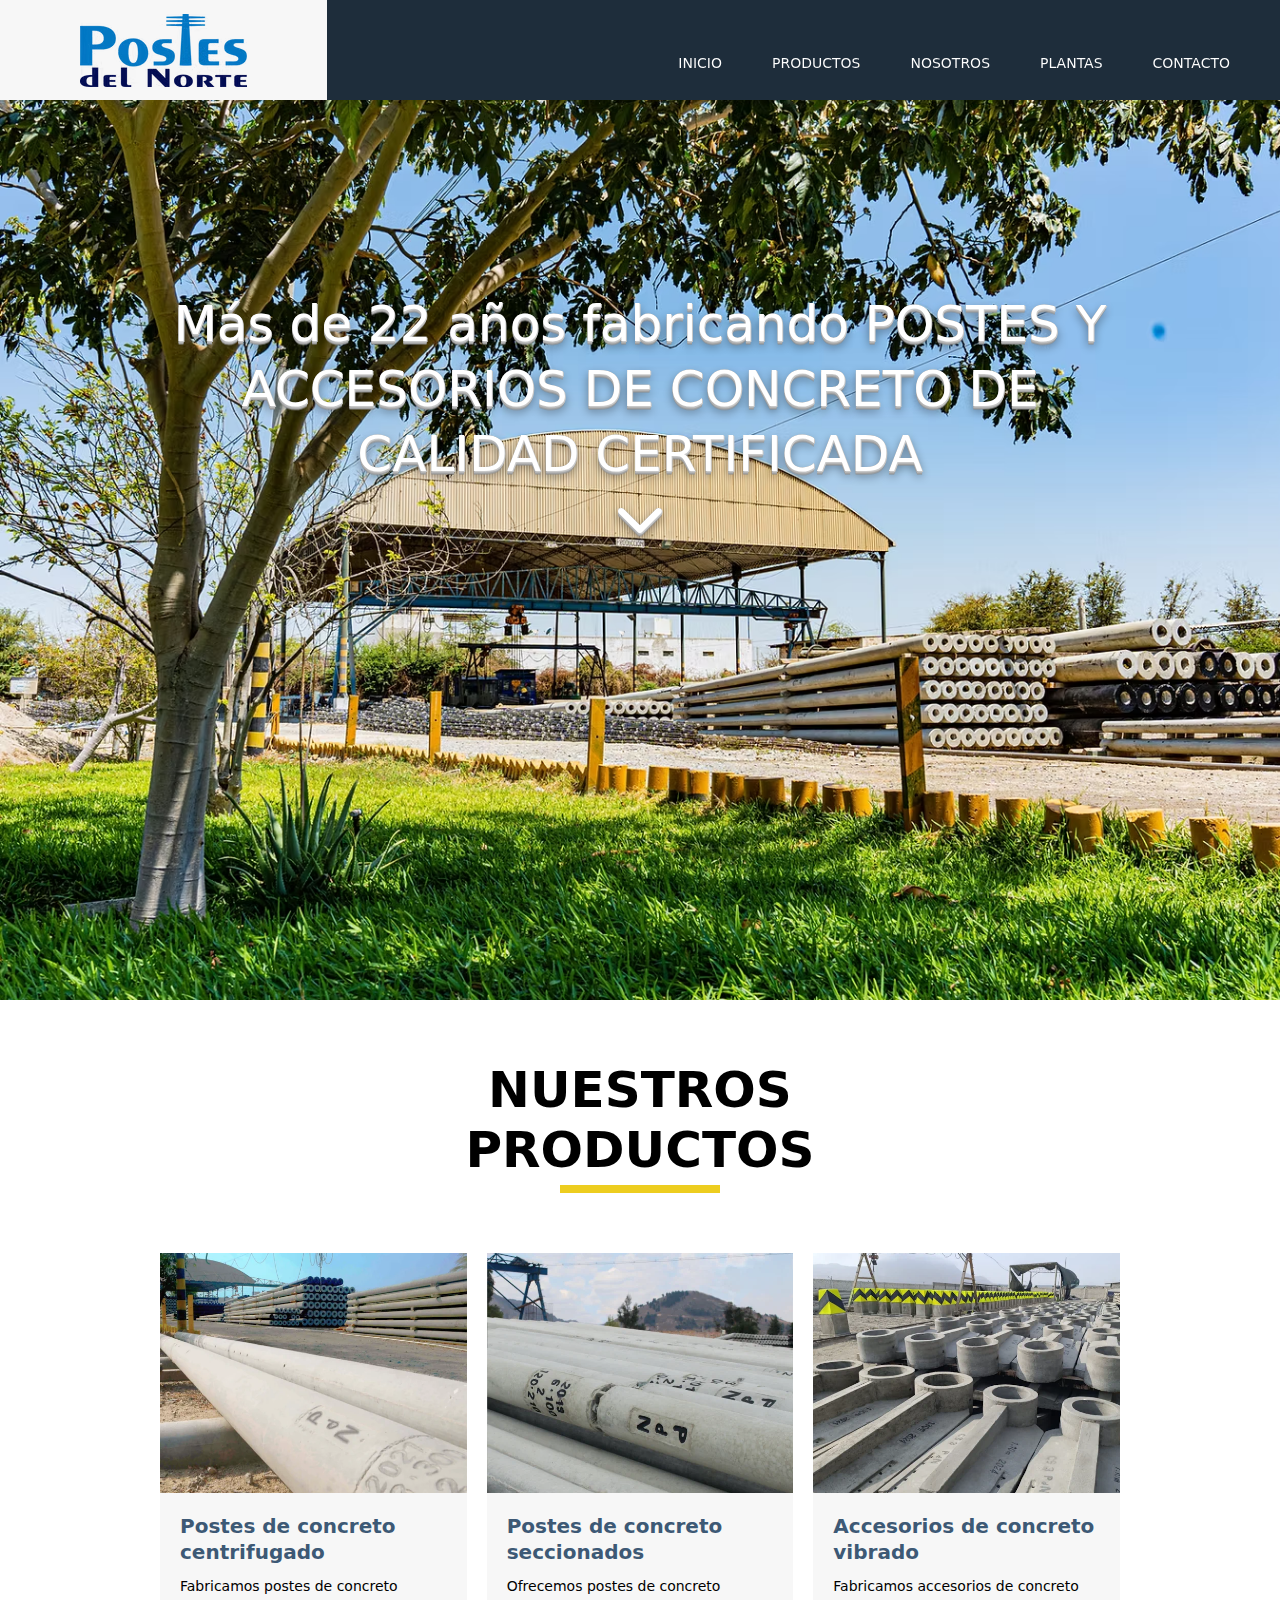
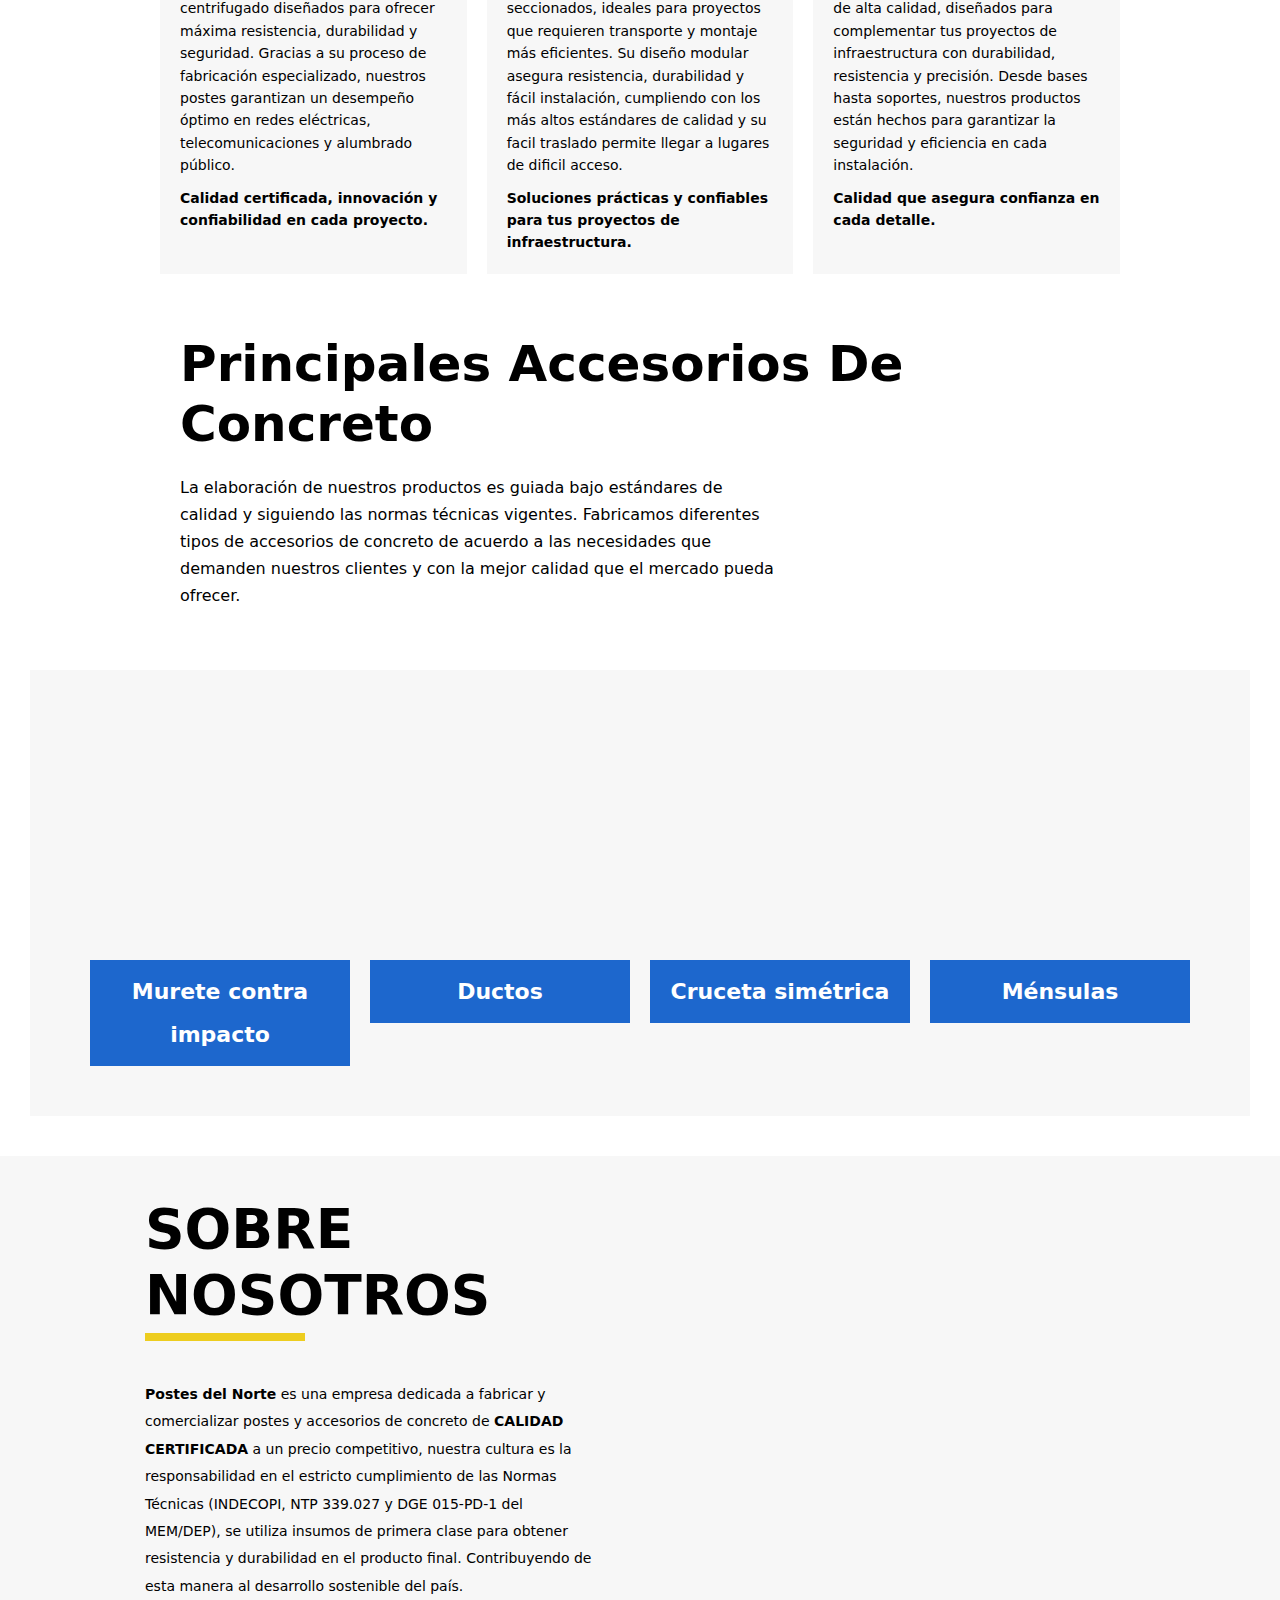
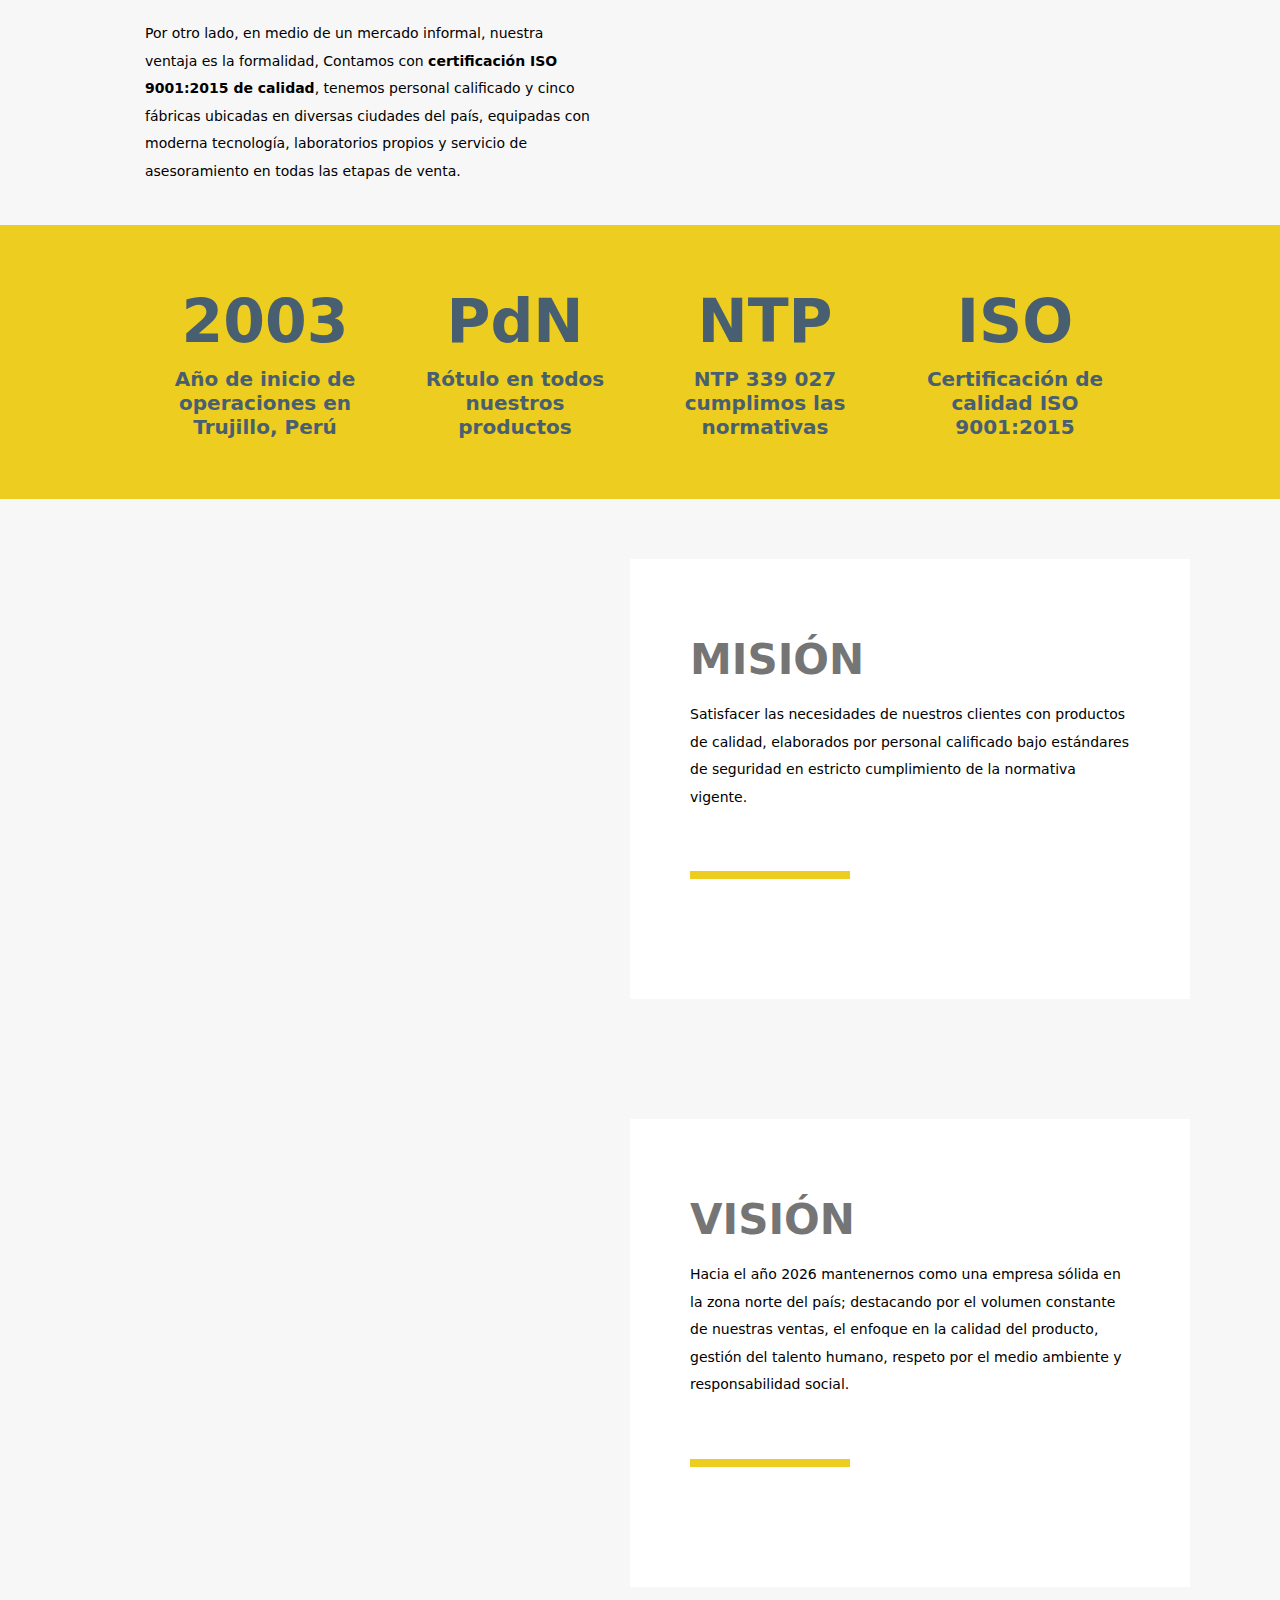
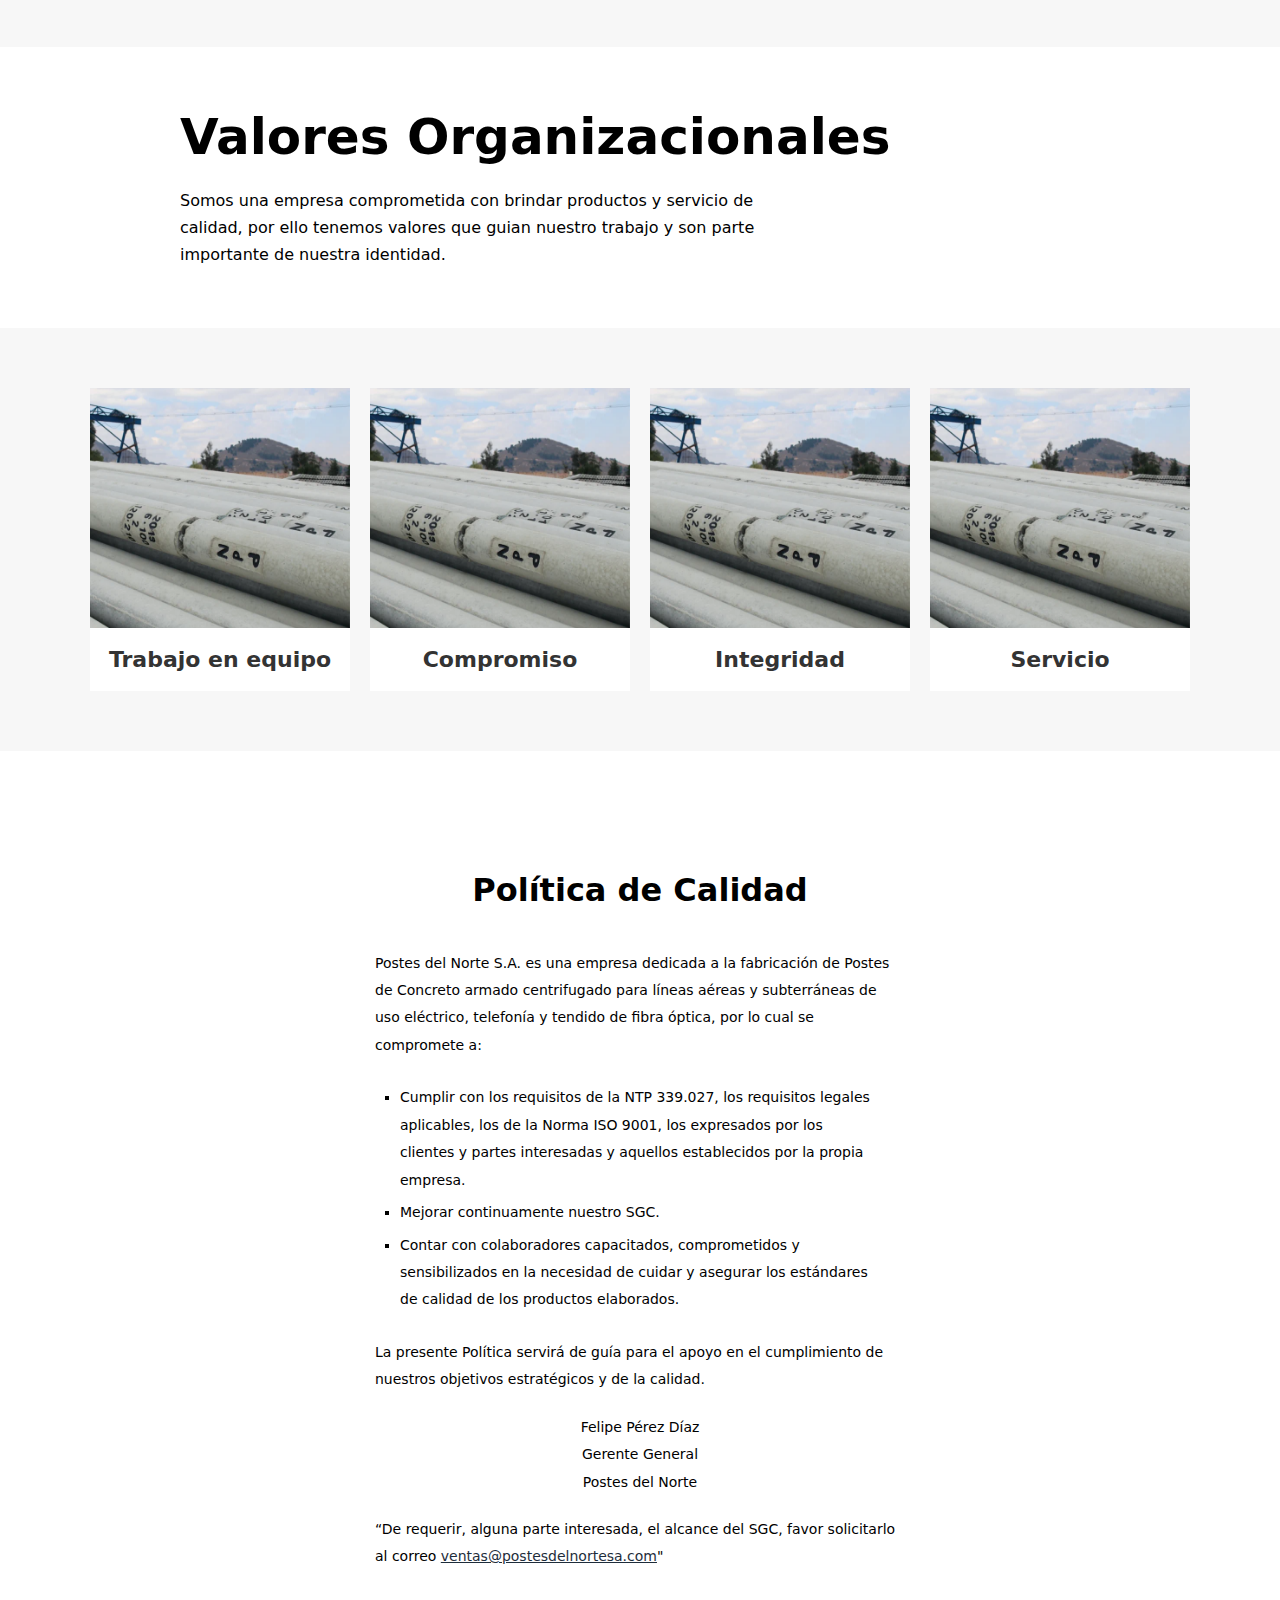
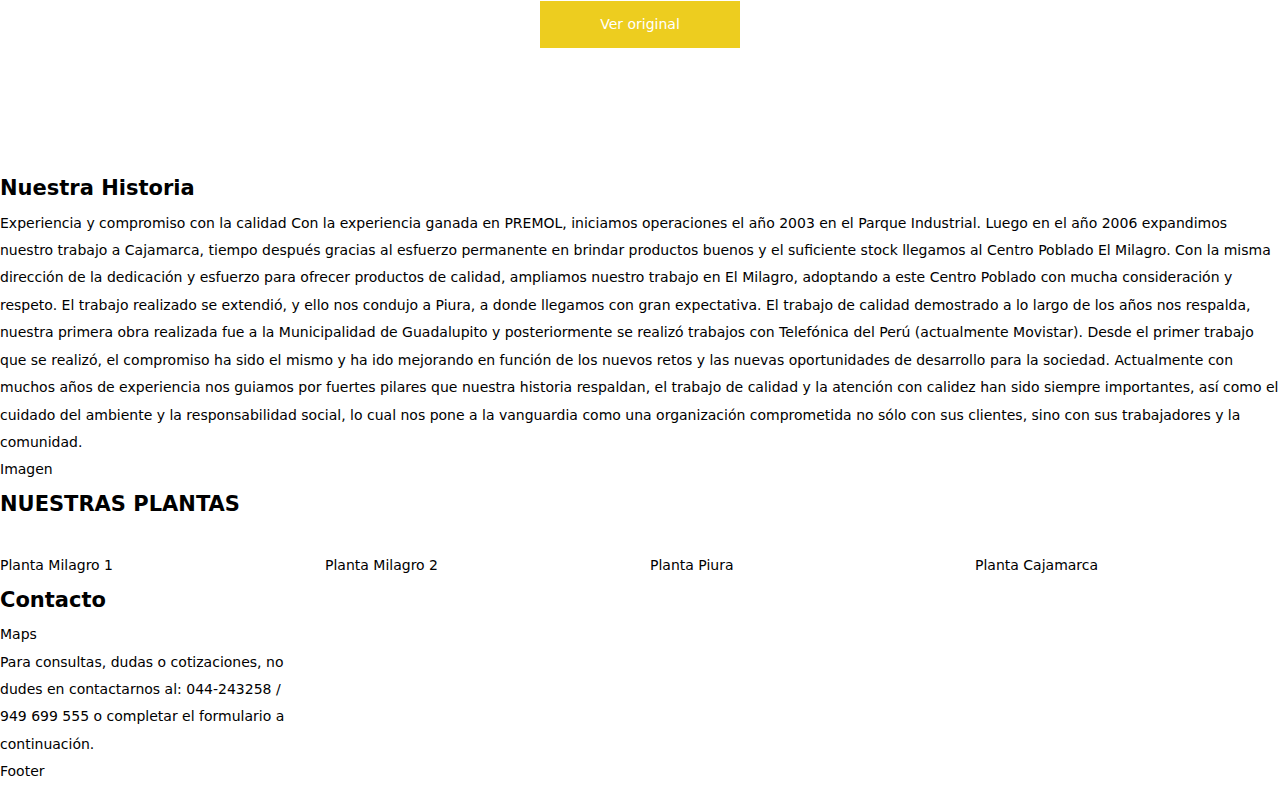
==== postes/index.html @ 0aaa08c6 "Add files via upload" ====
<!DOCTYPE html>
<html lang="en">
<head>
    <meta charset="UTF-8">
    <meta name="viewport" content="width=device-width, initial-scale=1.0">
    <title>Postes del Norte</title>
    <link rel="stylesheet" href="style.css">
    <link rel="stylesheet" href="https://cdnjs.cloudflare.com/ajax/libs/font-awesome/6.7.2/css/all.min.css" integrity="sha512-Evv84Mr4kqVGRNSgIGL/F/aIDqQb7xQ2vcrdIwxfjThSH8CSR7PBEakCr51Ck+w+/U6swU2Im1vVX0SVk9ABhg==" crossorigin="anonymous" referrerpolicy="no-referrer" />
    <script src="https://ajax.googleapis.com/ajax/libs/jquery/3.7.1/jquery.min.js"></script>
    <script src="js/script.js"></script>
    <script src="js/menu.js"></script>
</head>
<body>
<div class="web">
    <!-- Header -->
     <div id="top"></div>
    <div class="background sticky">
        <div class="menu__wrapper">
            <div class="menu__bar">
                <div class="logo">
                    <a href="/" title="Logo" class="logo">
                        <img src="assets/logo.png" alt="Logo" title="Logo">
                    </a>
                </div>
                <img class="menu-icon" src="assets/burger-menu.svg" title='Burger Menu' alt='Burger Menu'
                    onclick="toggleMenu(this)">
                <ul class="navigation">
                    <li>
                        <a href="#top" title="Inicio">
                            Inicio
                        </a>
                    </li>
                    <li>
                        <a href="#productos" title="Productos Postes del Norte">
                            Productos
                        </a>
                    </li>
                    <li>
                        <a href="#nosotros" title="Acerca de Postes del Norte">
                            Nosotros
                        </a>
                    </li>
                    <li>
                        <a href="#plantas" title="Plantas de Postes del Norte">
                            Plantas
                        </a>
                    </li>
                    <li>
                        <a href="#contacto" title="Contacto">
                            Contacto
                        </a>
                    </li>
                </ul>
            </div>
        </div>
    </div>
  
    <!-- Contenido -->
    <div class="content">

        <!-- Featured -->
        <div class="featured">
            <div class="title w700 texto-animado">
                <span>Más de 22 años fabricando POSTES Y ACCESORIOS DE CONCRETO DE CALIDAD CERTIFICADA</span>
                <a href="#productos"><i class="fa-solid fa-chevron-down"></i></a>
            </div>
            
        </div>

        <!-- Primera lista de Productos -->
        <div id="productos">
            <div class="w700">
                <div class="title-amarillo">
                    <h2>Nuestros<br>Productos</h2>
                    <span class="bar"></span>
                </div>
                <div class="grid-3">
                    <div class="box bg-gray">
                        <div class="head">
                            <div class="bg" style="background-image: url(assets/productos_1.webp)"></div>
                        </div>
                        <div class="content">
                            <div class="title">Postes de concreto centrifugado</div>
                            Fabricamos postes de concreto centrifugado diseñados para ofrecer máxima resistencia, durabilidad y seguridad. Gracias a su proceso de fabricación especializado, nuestros postes garantizan un desempeño óptimo en redes eléctricas, telecomunicaciones y alumbrado público.
                            <span class="bold">Calidad certificada, innovación y confiabilidad en cada proyecto.</span>
                        </div>
                    </div>
                    <div class="box bg-gray">
                        <div class="head">
                            <div class="bg" style="background-image: url(assets/productos_2.webp)"></div>
                        </div>
                        <div class="content">
                            <div class="title">Postes de concreto seccionados</div>
                            Ofrecemos postes de concreto seccionados, ideales para proyectos que requieren transporte y montaje más eficientes. Su diseño modular asegura resistencia, durabilidad y fácil instalación, cumpliendo con los más altos estándares de calidad y su facil traslado permite llegar a lugares de dificil acceso. 
                            <span class="bold">Soluciones prácticas y confiables para tus proyectos de infraestructura.</span>
                        </div>
                    </div>
                    <div class="box bg-gray">
                        <div class="head">
                            <div class="bg" style="background-image: url(assets/productos_3.webp)"></div>
                        </div>
                        <div class="content">
                            <div class="title">Accesorios de concreto vibrado</div>
                            Fabricamos accesorios de concreto de alta calidad, diseñados para complementar tus proyectos de infraestructura con durabilidad, resistencia y precisión. Desde bases hasta soportes, nuestros productos están hechos para garantizar la seguridad y eficiencia en cada instalación.
                            <span class="bold">Calidad que asegura confianza en cada detalle.</span>
                        </div>
                    </div>
                </div>
                <div class="sub">
                    <h3>Principales accesorios de concreto</h3>
                    <span class="text">
                        La elaboración de nuestros productos es guiada bajo estándares de calidad y siguiendo las normas técnicas vigentes. Fabricamos diferentes tipos de accesorios de concreto de acuerdo a las necesidades que demanden nuestros clientes y con la mejor calidad que el mercado pueda ofrecer.
                    </span>
                </div>
            </div>
            <div class="galeria-1 bg-gray">
                <div class="grid-4 w1000">
                    <div class="box-accesorios">
                        <div class="head"><div class="bg" style="background-image: url(assets/accesorios_1.avif)"></div></div>
                        <div class="title">Murete contra impacto</div>
                    </div>
                    <div class="box-accesorios">
                        <div class="head"><div class="bg" style="background-image: url(assets/accesorios_2.avif)"></div></div>
                        <div class="title">Ductos</div>
                    </div>    
                    <div class="box-accesorios">
                        <div class="head"><div class="bg" style="background-image: url(assets/accesorios_3.avif)"></div></div>
                        <div class="title">Cruceta simétrica</div>
                    </div>    
                    <div class="box-accesorios">
                        <div class="head"><div class="bg" style="background-image: url(assets/accesorios_1.avif)"></div></div>
                        <div class="title">Ménsulas</div>
                    </div>    
                </div>
            </div>
        </div>

        <!-- Sección Nosotros -->
        <div id="nosotros">
            
                <div class="box-nosotros">
                    <div class="text">
                        <div class="title-amarillo"><h2>Sobre Nosotros</h2>
                            <span class="bar"></span></div>
                        <div class="resume">
                            <p><strong>Postes del Norte</strong> es una empresa dedicada a fabricar y comercializar postes y accesorios de concreto de <strong>CALIDAD CERTIFICADA</strong> a un precio competitivo, nuestra cultura es la responsabilidad en el estricto cumplimiento de las Normas Técnicas  (INDECOPI, NTP 339.027 y DGE 015-PD-1 del MEM/DEP), se utiliza insumos de primera clase para obtener resistencia y durabilidad en el producto final. Contribuyendo de esta manera al desarrollo sostenible del país.</p>

                            <p>Por otro lado, en medio de un mercado informal, nuestra ventaja es la formalidad, Contamos con <strong>certificación ISO 9001:2015 de calidad</strong>, tenemos personal calificado y cinco fábricas ubicadas en diversas ciudades del país, equipadas con moderna tecnología, laboratorios propios y servicio de asesoramiento en todas las etapas de venta.</p>
                        </div>
                    </div>
                    <div class="head"><div class="bg" style="background-image: url(assets/nosotros.avif)"></div></div>
                </div>
            
        </div>

        <!-- Lista amarillo -->
        <div class="bg-amarillo">
            <div class="w700 grid-4-amarillo">
                <div class="item">
                    <span class="big">2003</span>
                    <span class="resume">Año de inicio de operaciones en Trujillo, Perú</span>
                </div>
                <div class="item">
                    <span class="big">PdN</span>
                    <span class="resume">Rótulo en todos nuestros productos </span>
                </div>
                <div class="item">
                    <span class="big">NTP</span>
                    <span class="resume">NTP 339 027 cumplimos las normativas</span>
                </div>
                <div class="item">
                    <span class="big">ISO</span>
                    <span class="resume">Certificación de calidad ISO 9001:2015</span>
                </div>
            </div>
        </div>

        <!-- Misión -->
         <div id="mision">
            <div class="bg-gray">
                <div class="w1000 mision-flex">

                    <div class="item">
                        <div class="head">
                            <div class="bg" style="background-image: url(assets/nosotros.avif)"></div>
                        </div>
                        <div class="texto">
                            <h2>Misión</h2>
                            <div class="resume">
                                Satisfacer las necesidades de nuestros clientes con productos de calidad, elaborados por personal calificado bajo estándares de seguridad en estricto cumplimiento de la normativa vigente.
                            </div>
                            <div class="title-amarillo"><div class="bar"></div></div>
                        </div>
                    </div>
            
                    <!-- Visión -->
                    <div class="item">
                        <div class="head">
                            <div class="bg" style="background-image: url(assets/nosotros.avif)"></div>
                        </div>
                        <div class="texto">
                            <h2>Visión</h2>
                            <div class="resume">
                                Hacia el año 2026 mantenernos como una empresa sólida en la zona norte del país; destacando por el volumen constante de nuestras ventas, el enfoque en la calidad del producto, gestión del talento humano, respeto por el medio ambiente y responsabilidad social.
                            </div>
                            <div class="title-amarillo"><div class="bar"></div></div>
                        </div>
                    </div>
                    
                </div>
            </div>
         </div>
        
        <!-- Valores -->
        <div class="widget w700">
            <div id="productos">
                <div class="sub">
                    <h3>Valores organizacionales</h3>
                    <span class="text">
                        Somos una empresa comprometida con brindar productos y servicio de calidad, por ello tenemos valores que guian nuestro trabajo y son parte importante de nuestra identidad.
                    </span>
                </div>
            </div>
        </div>
        <div class="bg-gray">
            <div class="w1000">
                <div class="galeria-2 grid-4">
                    <div class="item">
                        <div class="bg" style="background-image: url(assets/productos_2.webp)"></div>
                        <div class="title">Trabajo en equipo</div>
                    </div>
                    <div class="item">
                        <div class="bg" style="background-image: url(assets/productos_2.webp)"></div>
                        <div class="title">Compromiso</div>
                    </div>    
                    <div class="item">
                        <div class="bg" style="background-image: url(assets/productos_2.webp)"></div>
                        <div class="title">Integridad</div>
                    </div>    
                    <div class="item">
                        <div class="bg" style="background-image: url(assets/productos_2.webp)"></div>
                        <div class="title">Servicio</div>
                    </div>
                </div>
            </div>
        </div>

        <!-- Politica de Calidad -->
        <div id="calidad">
            <div class="politica">
                <div class="title">Política de Calidad</div>
                <div class="resume">
                    <span>Postes del Norte S.A. es una empresa dedicada a la fabricación de Postes de Concreto armado centrifugado para líneas aéreas y subterráneas de uso eléctrico, telefonía y tendido de fibra óptica, por lo cual se compromete a:</span>
                    <ul>
                        <li>
                            Cumplir con los requisitos de la NTP 339.027, los requisitos legales aplicables, los de la Norma ISO 9001, los expresados por los clientes y partes interesadas y aquellos establecidos por la propia empresa.
                        </li>
                        <li>
                            Mejorar continuamente nuestro SGC.
                        </li>
                        <li>
                            Contar con colaboradores capacitados, comprometidos y sensibilizados en la necesidad de cuidar y asegurar los estándares de calidad de los productos elaborados.
                        </li>
                    </ul>
                    <span>
                        La presente Política servirá de guía para el apoyo en el cumplimiento de nuestros objetivos estratégicos y de la calidad.
                    </span>
                    <span class="flex-vertical">       
                        <span>Felipe Pérez Díaz</span>
                        <span>Gerente General</span>
                        <span>Postes del Norte</span>
                    </span>
                    <span>
                        “De requerir, alguna parte interesada, el alcance del SGC, favor solicitarlo al correo <a href="mailto:ventas@postesdelnortesa.com">ventas@postesdelnortesa.com</a>"
                    </span>
                </div>
                <a class="boton-amarillo" href="https://08063a16-7d32-4d35-9129-e642fa2c4983.filesusr.com/ugd/d9cb73_404b157e027142cabde9a9099f9085e9.pdf?index=true">Ver original</a>
            </div>
        </div>

        <!-- Nuestra Historia -->
        <div class="widget">
            <div class="box-2">
                <div class="content">
                    <h2>Nuestra Historia</h2>
                    <span class="sub">
                        Experiencia y compromiso con la calidad
                    </span>
                    <span>
                        Con la experiencia ganada en PREMOL, iniciamos operaciones el año 2003 en el Parque Industrial. Luego en el año 2006 expandimos nuestro trabajo a Cajamarca, tiempo después gracias al esfuerzo permanente en brindar productos buenos y el suficiente stock llegamos al Centro Poblado El Milagro. Con la misma dirección de la dedicación y esfuerzo para ofrecer productos de calidad, ampliamos nuestro trabajo en El Milagro, adoptando a este Centro Poblado con mucha consideración y respeto. El trabajo realizado se extendió, y ello nos condujo a Piura, a donde llegamos con gran expectativa.
                    </span>
                    <span>
                        El trabajo de calidad demostrado a lo largo de los años nos respalda, nuestra primera obra realizada fue a la Municipalidad de Guadalupito y posteriormente se realizó trabajos con Telefónica del Perú (actualmente Movistar). Desde el primer trabajo que se realizó, el compromiso ha sido el mismo y ha ido mejorando en función de los nuevos retos y las nuevas oportunidades de desarrollo para la sociedad.
                    </span>
                    <span>
                        Actualmente con muchos años de experiencia  nos guiamos por fuertes pilares que nuestra historia respaldan, el trabajo de calidad y la atención con calidez han sido siempre importantes, así como el cuidado del ambiente y la responsabilidad social, lo cual nos pone a la vanguardia como una organización comprometida no sólo con sus clientes, sino con sus trabajadores y la comunidad.
                    </span>
                </div>
                <div class="preview">
                    Imagen
                </div>
            </div>
        </div>

        <!-- Nuestras Plantas -->
        <div class="widget">
        <h2 class="amarillo">NUESTRAS PLANTAS</h2>
        <div class="grid-4 galeria-lightbox">
            <div>
                <div class="preview">
                    <img src="" alt="">
                </div>
                <div class="title">
                    Planta Milagro 1
                </div>
            </div>
            <div>
                <div class="preview">
                    <img src="" alt="">
                </div>
                <div class="title">
                    Planta Milagro 2
                </div>
            </div>
            <div>
                <div class="preview">
                    <img src="" alt="">
                </div>
                <div class="title">
                    Planta Piura
                </div>
            </div>
            <div>
                <div class="preview">
                    <img src="" alt="">
                </div>
                <div class="title">
                    Planta Cajamarca
                </div>
            </div>
        </div>
        </div>

         <!-- Contacto -->
        <div id="contacto">
            <h2 class="amarillo">Contacto</h2>
            <div class="span">Maps</div>
            <div class="grid-4">
                <div class="preguntas">
                    <span>
                        Para consultas, dudas o cotizaciones, no dudes en contactarnos al: 044-243258 / 949 699 555 o completar el formulario a continuación.
                    </span>
                </div>

                <div class="oficinas-container"></div>

                <div class="libros">

                </div>
            </div>
        </div>
    </div>
    
    <div class="footer">
        Footer
    </div>
</div>
</body>
</html>
---- postes/style.css ----
/*
Name: Postes del Norte
Author URI: http://cristianharo.com/
*/
@import url("https://cdnjs.cloudflare.com/ajax/libs/font-awesome/6.7.2/css/all.min.css");
* {
  margin: 0;
  padding: 0;
  box-sizing: border-box;
}
html {
    scroll-behavior: smooth;
    scroll-padding-top: 100px;
}

:root {
    --blue-dark: #1E2D3B;
    --blue-palid: rgb(61,89,117);
    --common-font: system-ui, -apple-system, BlinkMacSystemFont, 'Segoe UI', Roboto, Oxygen, Ubuntu, Cantarell, 'Open Sans', 'Helvetica Neue', sans-serif;
    --primary: #F4BD50;
    --background: #191919;
    --gray: #F7F7F7;
    --navbar-height: 100px;
}
body {
    height: 100%;
    margin: 0;
    padding: 0;
    min-width: 340px;
    -webkit-font-smoothing: antialiased;
    -moz-osx-font-smoothing: grayscale;
    text-rendering: optimizeLegibility;
    font-size: 14px;
    line-height: 1.96;
    color: var(--dark);
    height: auto;
    background-color: white;
    scroll-behavior: smooth;
    font-family: var(--common-font);
  }
ul {list-style: none;}
p {margin: 0;}
a {text-decoration: none; color: var(--blue);}
a:visited {color: var(--blue);}
img {width: 100%;height: auto;}
.sticky {
    position: sticky;
    left: 0;
    top: 0;
}
.bold {font-weight: bold;}
.blue.dark-gr {
    background-color: var(--blue-dark);
}
.bg-gray {background-color: var(--gray);}
.bg-amarillo {background-color: #EDCD1F;}
.w700 {
    max-width: 960px;
    margin: 0 auto;
}
.w1000 {
    max-width: 1100px;
    margin: 0 auto;
}
/*HEADER*/
.background {
    display: block;
    opacity: 1;
    z-index: 1;
    background-size: cover;
    background-repeat: no-repeat;
}
.menu__wrapper {
    display: flex;
    position: relative;
    flex-direction: row;
    z-index: 2;
}
.menu__wrapper .logo {
    display: flex;
    height: 100px;
    margin: 0;
    width: auto;
    background-image: url(img/logo.png);
    background-size: contain;
    background-repeat: no-repeat;
    padding: 0 40px;
    background-color: var(--gray);
    align-items: center;
}
.menu__bar {
    position: relative;
    width: 100%;
    display: flex;
    justify-content: space-between;
    align-items: center;
    flex-direction: row;
    padding: 0;
    gap: 2rem;
    background: var(--blue-dark);
    height: auto;
    opacity: 1;
}
.menu-icon {
    cursor: pointer;
    display: flex;
    height: 2rem;
    width: 2rem;
}
.navigation {
    display: flex;
    flex-direction: row;
    list-style-type: none;
    align-items: center;
    gap: 50px;
    padding: 30px 50px 0;
    background-color: var(--blue-dark);
}
.logo svg {
    width: 2rem;
    height: 2rem;
}
.navigation>li {
    display: flex;
    position: relative;
    cursor: pointer;
    font-size: 14px;
    text-transform: uppercase;
}
.navigation>li>a {
    color: white;
    border-bottom: 2px solid transparent;
    transition: all 0.3s ease;
    text-decoration: none;
    font-weight: 500;
    background-image: linear-gradient(to right,
            var(--primary),
            var(--primary) 50%,
            white 50%);
    background-size: 200% 100%;
    background-position: -100%;
    display: inline-block;
    padding: 0.2rem 0;
    position: relative;
    -webkit-background-clip: text;
    -webkit-text-fill-color: transparent;
    transition: all 0.2s ease-in-out;
}
.navigation>li>a:before {
    content: '';
    background: var(--primary);
    display: block;
    position: absolute;
    bottom: -0.125rem;
    left: 0;
    width: 0;
    height: 0.125rem;
    transition: all 0.2s ease-in-out;
}
.navigation>li>a:hover {
    background-position: 0;
}
.navigation>li>a:hover::before {
    width: 100%;
}
/* GRID-3 Box */
.grid-3 {
    display: grid;
    grid-template-columns: repeat(3, 1fr);
    gap: 20px;
    padding: 0 0;
}
.grid-3 .box {
    display: flex;
    flex-direction: column;
    position: relative;
    height: 100%;
    flex-grow: 1;
}
.grid-3 .box .bg {
    width: 100%;
    height: 100%;
    min-height: 240px;
    background-size: cover;
    background-position: center;
}
.grid-3 .box .content {
    padding: 20px;
    display: flex;
    flex-direction: column;
    line-height: 1.6;
    gap: 10px;
}
.grid-3 .box .content .title {
    font-size: 20px;
    line-height: 1.3;
    font-weight: bold;
    color: var(--blue-palid);
}
/* GRID-4 Box */
.grid-4 {
    display: grid;
    grid-template-columns: repeat(4, 1fr);
    gap: 20px;
    padding: 0 0;
}
/* GRID-4 Box */
.grid-4-amarillo {
    display: grid;
    padding: 60px 0;
    grid-template-columns: repeat(4, 1fr);
    gap: 40px;
}
.grid-4-amarillo .item {
    text-align: center;
    display: flex;
    flex-direction: column;
    gap: 10px;
    color: #475F70;
    line-height: 1.2;
    font-weight: bold;
    font-size: 20px;
}
.grid-4-amarillo .item .big {
    line-height: 1.2;
    font-weight: bold;
    font-size: 60px;
}
/* Accesorios */
.box-accesorios {
    display: flex;
    flex-direction: column;
    position: relative;
    height: 100%;
    flex-grow: 1;
    padding: 20px 0;
}
.box-accesorios .bg {
    width: 100%;
    height: 100%;
    min-height: 240px;
    background-size: cover;
    background-position: center;
}
.box-accesorios .title {
    background-color: #1D67CD;
    color: white;
    padding: 10px;
    font-size: 22px;
    font-weight: bold;
    justify-content: center;
    align-items: center;
    text-align: center;
}
/* Sobre nosotros */
#nosotros {
    background-color: var(--gray);
    margin: 40px 0 0;
}
#nosotros .title-amarillo h2 {
    font-size: 55px;
    line-height: 1.2;
    text-align: left;
}
#nosotros .title-amarillo {
    font-size: 54px;
    line-height: 1.2;
    align-items: flex-start;
    text-align: left;
    padding: 0 0 40px;
}
#nosotros .title-amarillo .bar {
    display: block;
    width: 160px;
    height: 8px;
    background-color: #EDCD1F;
}
.box-nosotros {
    display: flex;
    flex-direction: row;
    position: relative;
    gap: 40px;
    height: 100%;
    justify-content: center;
}
.box-nosotros .text {
    width: 450px;
    padding: 40px 0;
}
.box-nosotros .head {
    min-width: 500px;
}
.box-nosotros .head .bg {
    width: 100%;
    height: 100%;
    min-height: 500px;
    background-attachment: fixed;
    background-position: right;
    background-size: 50% 100%;
    background-repeat: no-repeat;  
}
.box-nosotros .resume {
    display: flex;
    flex-direction: column;
    gap: 20px;
   
}
/* Featured */
.featured {
    width: 100%;
    height: auto;
    background-image: url(assets/image_1.avif);
    background-repeat: no-repeat;
    background-size: cover;
    min-height: 100vh;
    background-position: center;
}
.featured .title {
    display: flex;
    flex-direction: column;
    justify-content: center;
    align-items: center;
    color: white;
    text-align: center;
    height: 100vh;
    padding-bottom: 20%;    
    font-weight: 500;
    font-size: 50px;
    line-height: 1.3;
    text-shadow: #c8c8c8 1px 1px 0px, #b4b4b4 0px 2px 0px, #a0a0a0 0px 3px 0px, rgba(140, 140, 140, 0.498039) 0px 4px 0px, #787878 0px 0px 0px, rgba(0, 0, 0, 0.498039) 0px 5px 10px;
}
/* Productos */
#productos .sub {
    padding: 60px 20px;
    display: flex;
    gap: 20px;
    flex-direction: column;
}
#productos h3 {
    font-size: 50px;
    line-height: 1.2;
    text-transform: capitalize;
}
#productos .text {
    max-width: 600px;
    font-size: 16px;
    line-height: 1.7;
}
.galeria-1 {
    margin: 0 30px;
    padding: 30px;
}
/*Titulos*/
.title-amarillo {    
    text-transform: uppercase;
    display: flex;
    flex-direction: column;
    gap: 5px;
    justify-content: center;
    padding: 60px 0;
    align-items: center;
}
.title-amarillo h2 {
    font-size: 50px;
    line-height: 1.2;
    text-align: center;
}
.title-amarillo .bar {
    display: block;
    width: 160px;
    height: 8px;
    background-color: #EDCD1F;
}
.flex-2 {
    display: flex;
    flex-direction: column;
    gap: 40px;
    padding: 40px 0;
}
/* Mision */
#mision {
    padding: 0;
}
.mision-flex {
    display: flex;
    flex-direction: column;
    gap: 80px;
    padding: 40px 0;
}
.mision-flex .item {
    display: flex;
    flex-direction: row;
}
.mision-flex .item .bg {
    width: 100%;
    height: 100%;
    min-width: 600px;
    background-size: cover;
    background-position: center;
}
.mision-flex .item .texto {
    background-color: white;
    padding: 60px;
    margin: 20px 0 20px -60px;
}
.mision-flex h2 {
    color: #757575;
    font-size: 42px;
    text-transform: uppercase;
}
.mision-flex .title-amarillo {
    align-items: flex-start;
    text-align: left;    
}
/* Accesorios */
.galeria-2 {
    padding: 20px 0;
}
.galeria-2 .item {
    display: flex;
    flex-direction: column;
    position: relative;
    height: 100%;
    flex-grow: 1;
    padding: 40px 0;
}
.galeria-2 .item .bg {
    width: 100%;
    height: 100%;
    min-height: 240px;
    background-size: cover;
    background-position: center;
}
.galeria-2 .item .title {
    background-color: white;
    color: #333;
    padding: 10px;
    font-size: 22px;
    font-weight: bold;
    justify-content: center;
    align-items: center;
    text-align: center;
}
/* Calidad */
#calidad {
    background-image: url(assets/nosotros.avif);
    background-repeat: no-repeat;
    background-position: center;
    background-size: cover;
    padding: 60px 0;
}
#calidad .politica {
    max-width: 650px;
    margin: 0 auto;
    padding: 60px;
    background-color: white;
}
#calidad .politica .title {
    font-size: 32px;
    line-height: 1.2;
    text-align: center;
    font-weight: bold;
    padding: 0 0 40px;
}
#calidad .politica .resume {
    display: flex;
    flex-direction: column;
    gap: 20px;
}
#calidad .politica .resume a {
    color: var(--blue-dark);
    text-decoration: underline;
}
#calidad .politica .resume ul { 
    padding: 0 20px;
}
#calidad .politica .resume ul li {
    margin: 5px;
    list-style-type: square;
}
#calidad .politica .resume .flex-vertical {
    display: flex;
    flex-direction: column;
    text-align: center;
    justify-content: center;
}
/* Botones */
.boton-amarillo {
    display: flex;
    padding: 10px;
    background-color: #EDCD1F;
    color: white!important;
    text-align: center;
    justify-content: center;
    width: fit-content;
    margin: 30px auto 0;
    min-width: 200px;
}
@media (min-width: 1000px) {
    .menu-icon {
        display: none;
    }
}
@media (max-width: 1000px) {
    .navigation {
        display: none;
    }
    .menu-icon {
        display: block;
    }
    .navigation--mobile {
        top: var(--navbar-height);
        position: absolute;
        right: 0;
        display: flex;
        padding: 5rem 3.5rem;
        min-height: 100%;
        background-color: var(--background);
        gap: 0.5rem;
        flex-direction: column;
        align-items: flex-start;
        opacity: 0.95;
        animation: fadein 0.3s forwards;
    }
    @keyframes fadein {
        0% {
            opacity: 0;
            width: 0;
            height: 0;
        }
        100% {
            opacity: 1;
            width: 100%;
            height: calc(100vh - var(--navbar-height));
        }
    }
    .navigation--mobile--fadeout {
        animation: fadeout 300ms forwards;
    }
    @keyframes fadeout {
        0% {
            opacity: 1;
            width: 100%;
            height: calc(100vh - var(--navbar-height));
        }
        100% {
            opacity: 0;
            width: 0;
            height: 0;
        }
    }
}
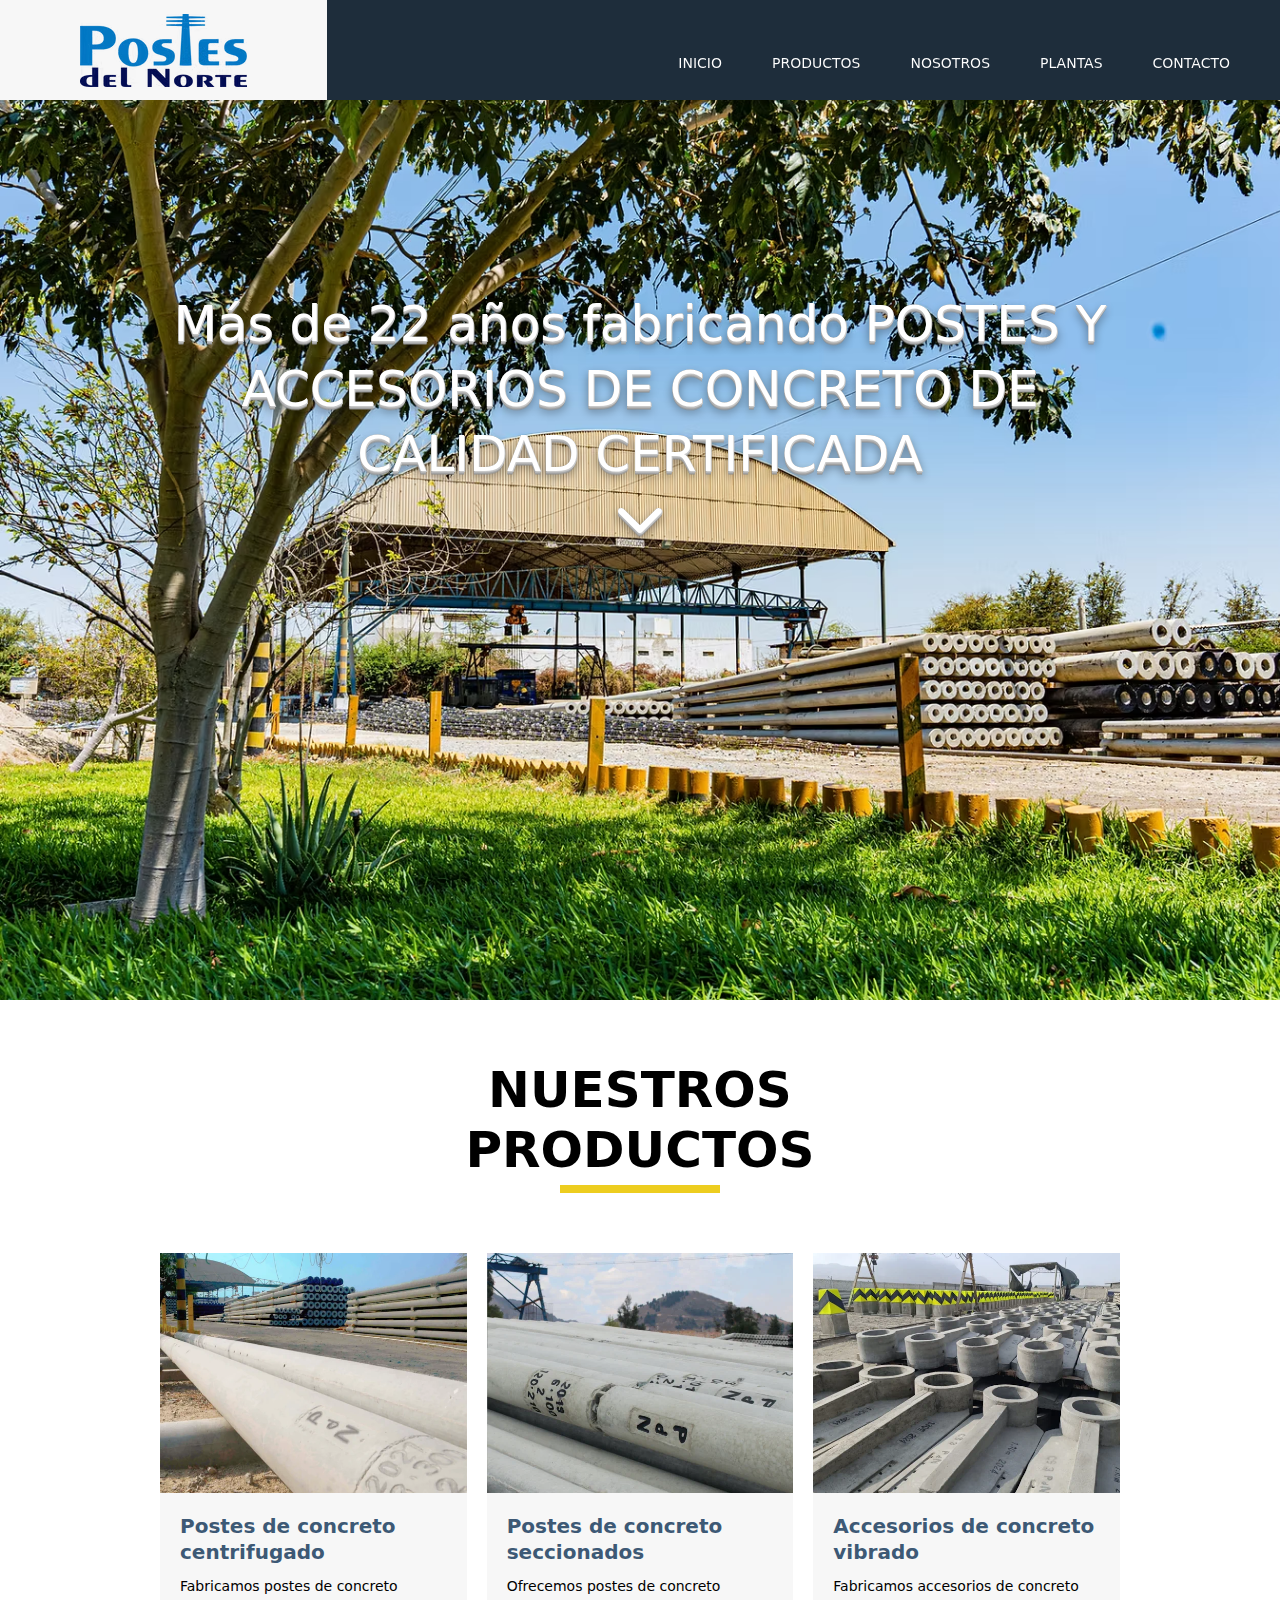
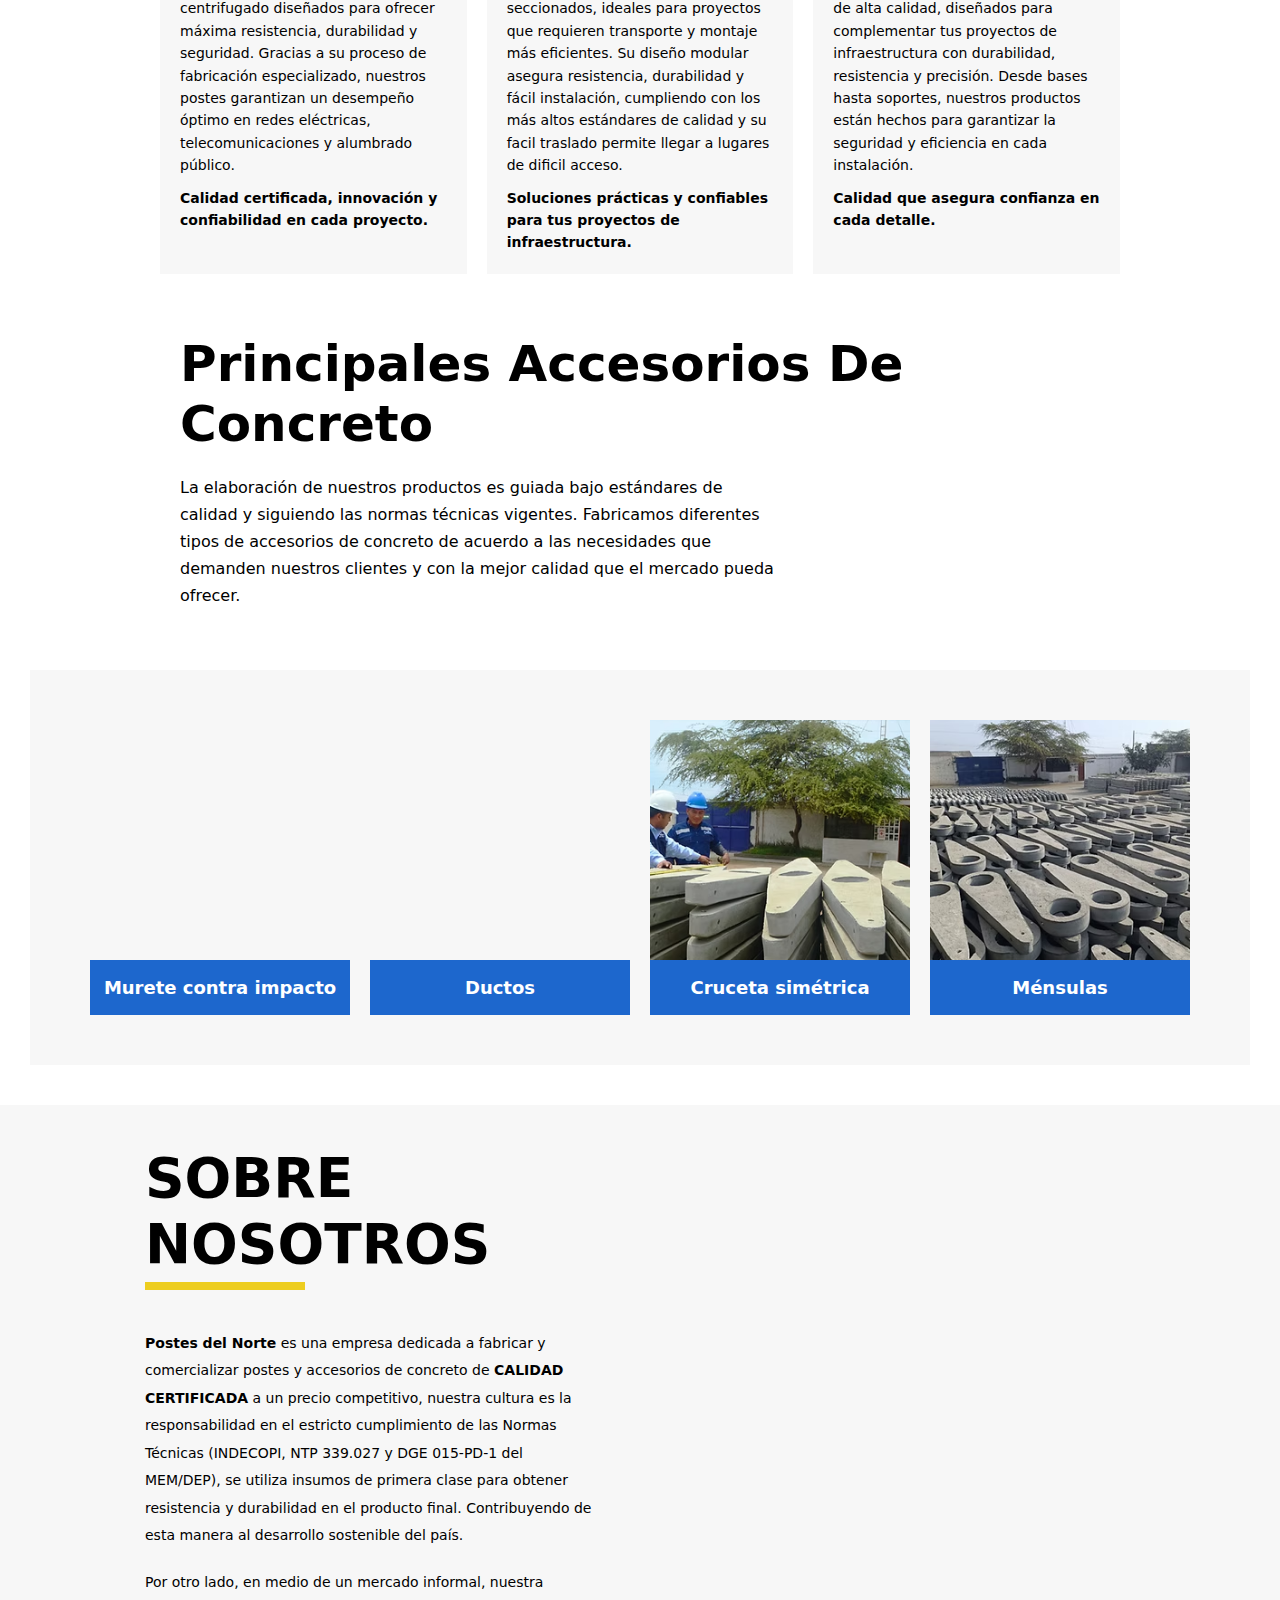
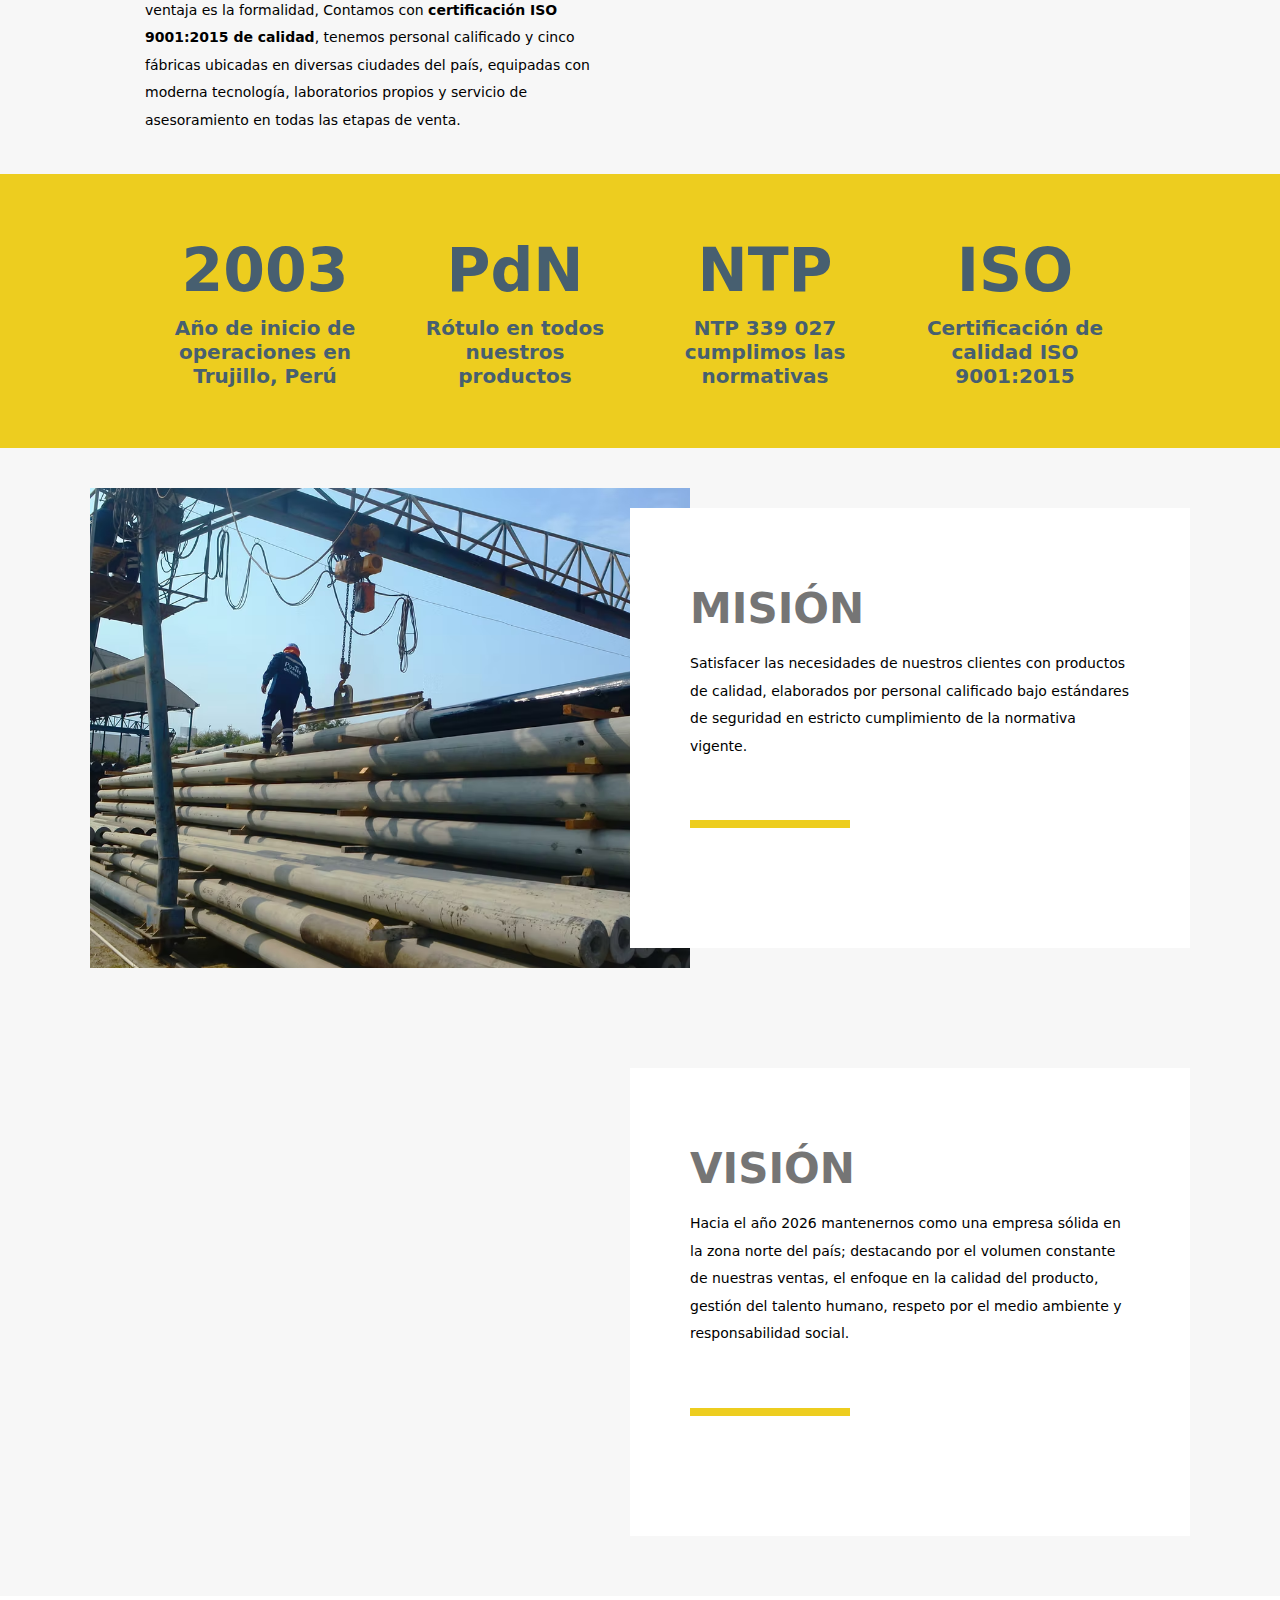
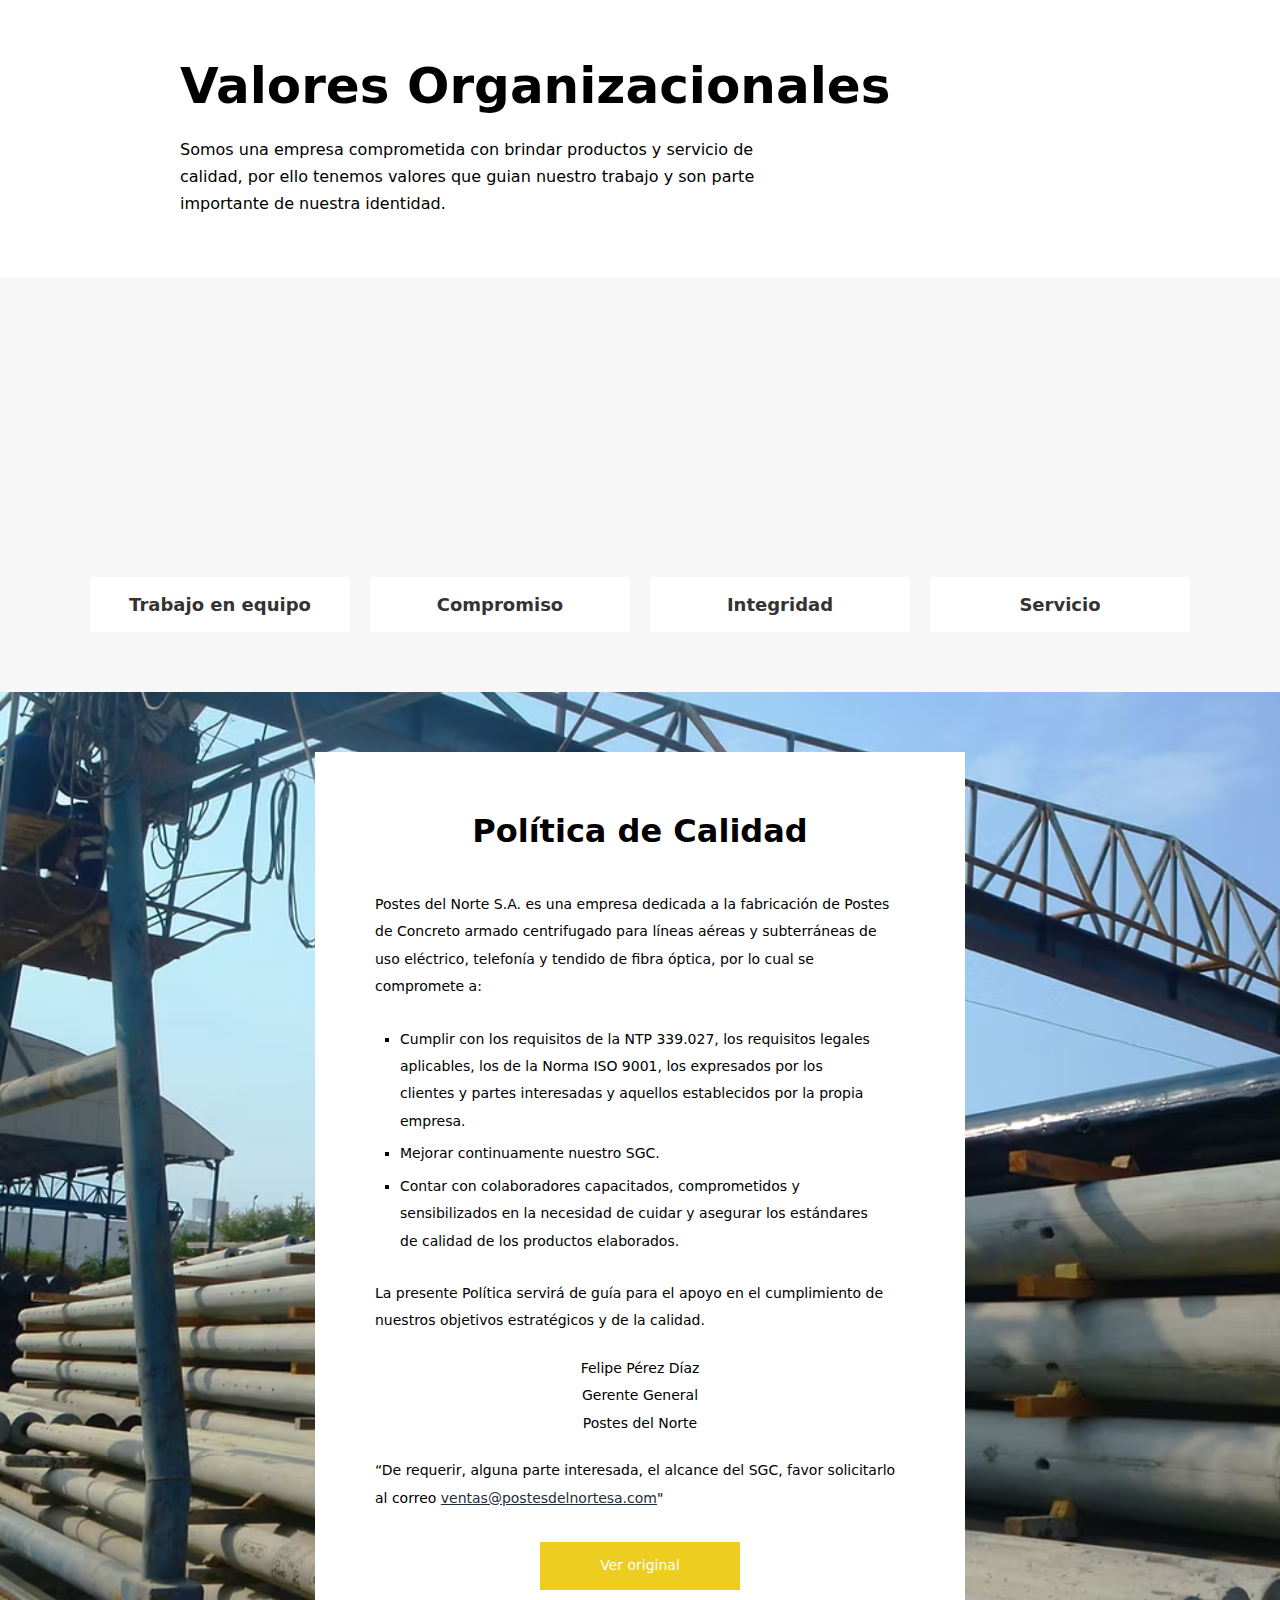
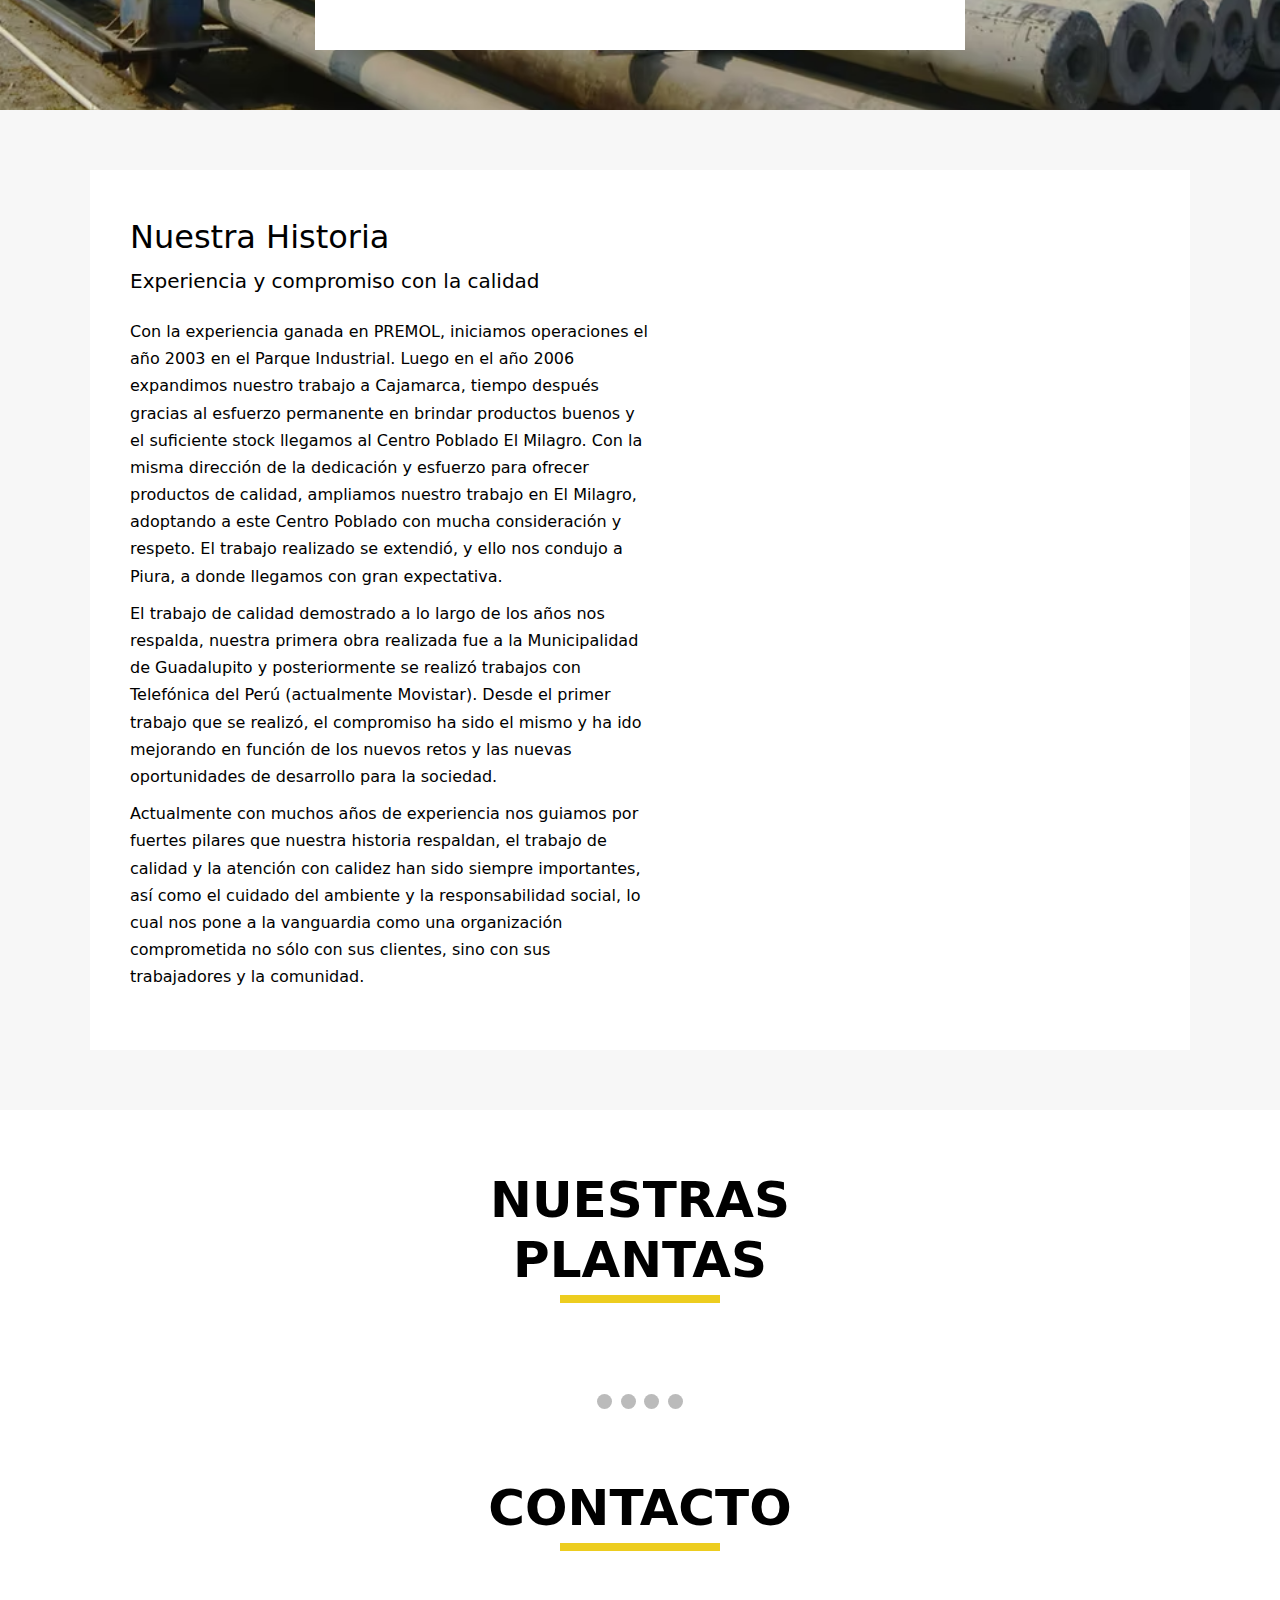
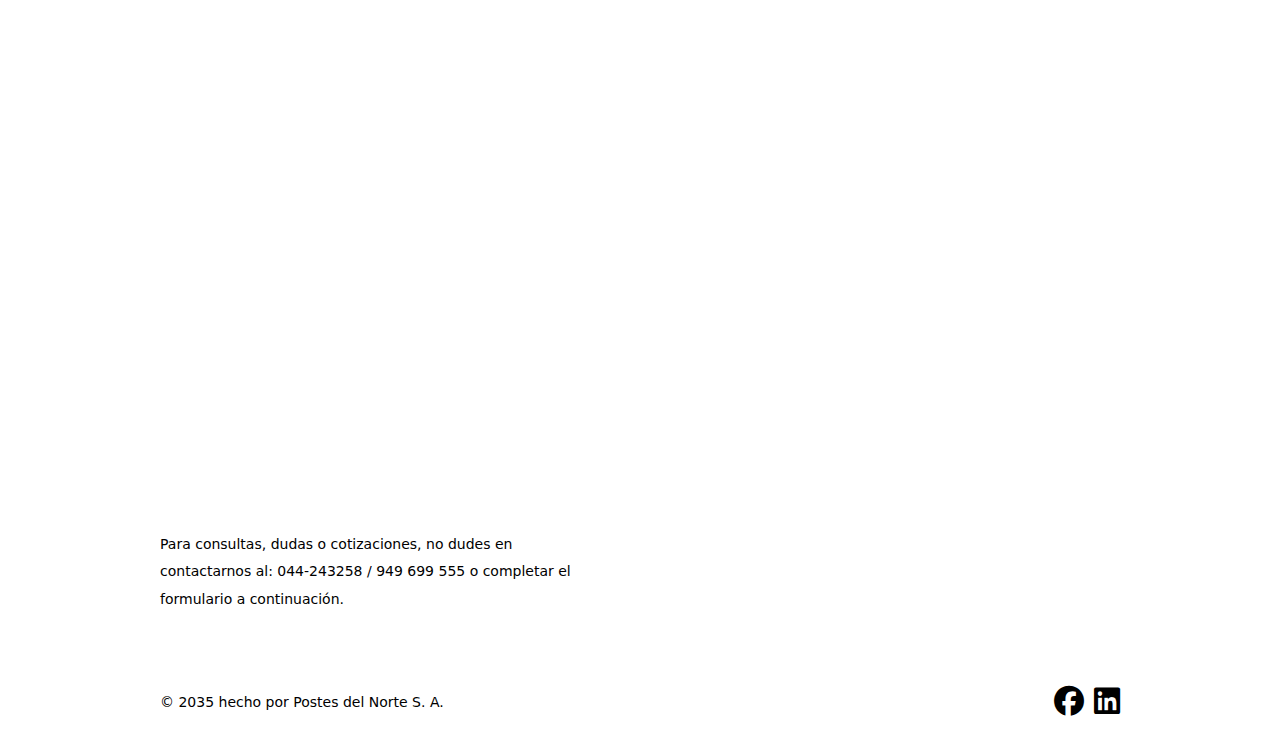
==== commit d910d99c: "Add files via upload" ====
--- a/postes/index.html
+++ b/postes/index.html
@@ -9,6 +9,7 @@
     <script src="https://ajax.googleapis.com/ajax/libs/jquery/3.7.1/jquery.min.js"></script>
     <script src="js/script.js"></script>
     <script src="js/menu.js"></script>
+    <script src="js/galeria.js"></script>
 </head>
 <body>
 <div class="web">
@@ -120,15 +121,15 @@
                         <div class="title">Murete contra impacto</div>
                     </div>
                     <div class="box-accesorios">
+                        <div class="head"><div class="bg" style="background-image: url(assets/accesorios_4.webp)"></div></div>
+                        <div class="title">Ductos</div>
+                    </div>    
+                    <div class="box-accesorios">
                         <div class="head"><div class="bg" style="background-image: url(assets/accesorios_2.avif)"></div></div>
-                        <div class="title">Ductos</div>
+                        <div class="title">Cruceta simétrica</div>
                     </div>    
                     <div class="box-accesorios">
                         <div class="head"><div class="bg" style="background-image: url(assets/accesorios_3.avif)"></div></div>
-                        <div class="title">Cruceta simétrica</div>
-                    </div>    
-                    <div class="box-accesorios">
-                        <div class="head"><div class="bg" style="background-image: url(assets/accesorios_1.avif)"></div></div>
                         <div class="title">Ménsulas</div>
                     </div>    
                 </div>
@@ -196,7 +197,7 @@
                     <!-- Visión -->
                     <div class="item">
                         <div class="head">
-                            <div class="bg" style="background-image: url(assets/nosotros.avif)"></div>
+                            <div class="bg" style="background-image: url(assets/vision.webp)"></div>
                         </div>
                         <div class="texto">
                             <h2>Visión</h2>
@@ -226,19 +227,19 @@
             <div class="w1000">
                 <div class="galeria-2 grid-4">
                     <div class="item">
-                        <div class="bg" style="background-image: url(assets/productos_2.webp)"></div>
+                        <div class="bg" style="background-image: url(assets/valores_1.webp)"></div>
                         <div class="title">Trabajo en equipo</div>
                     </div>
                     <div class="item">
-                        <div class="bg" style="background-image: url(assets/productos_2.webp)"></div>
+                        <div class="bg" style="background-image: url(assets/valores_2.webp)"></div>
                         <div class="title">Compromiso</div>
                     </div>    
                     <div class="item">
-                        <div class="bg" style="background-image: url(assets/productos_2.webp)"></div>
+                        <div class="bg" style="background-image: url(assets/valores_3.webp)"></div>
                         <div class="title">Integridad</div>
                     </div>    
                     <div class="item">
-                        <div class="bg" style="background-image: url(assets/productos_2.webp)"></div>
+                        <div class="bg" style="background-image: url(assets/valores_4.webp)"></div>
                         <div class="title">Servicio</div>
                     </div>
                 </div>
@@ -279,90 +280,119 @@
         </div>
 
         <!-- Nuestra Historia -->
-        <div class="widget">
-            <div class="box-2">
-                <div class="content">
-                    <h2>Nuestra Historia</h2>
-                    <span class="sub">
-                        Experiencia y compromiso con la calidad
-                    </span>
-                    <span>
-                        Con la experiencia ganada en PREMOL, iniciamos operaciones el año 2003 en el Parque Industrial. Luego en el año 2006 expandimos nuestro trabajo a Cajamarca, tiempo después gracias al esfuerzo permanente en brindar productos buenos y el suficiente stock llegamos al Centro Poblado El Milagro. Con la misma dirección de la dedicación y esfuerzo para ofrecer productos de calidad, ampliamos nuestro trabajo en El Milagro, adoptando a este Centro Poblado con mucha consideración y respeto. El trabajo realizado se extendió, y ello nos condujo a Piura, a donde llegamos con gran expectativa.
-                    </span>
-                    <span>
-                        El trabajo de calidad demostrado a lo largo de los años nos respalda, nuestra primera obra realizada fue a la Municipalidad de Guadalupito y posteriormente se realizó trabajos con Telefónica del Perú (actualmente Movistar). Desde el primer trabajo que se realizó, el compromiso ha sido el mismo y ha ido mejorando en función de los nuevos retos y las nuevas oportunidades de desarrollo para la sociedad.
-                    </span>
-                    <span>
-                        Actualmente con muchos años de experiencia  nos guiamos por fuertes pilares que nuestra historia respaldan, el trabajo de calidad y la atención con calidez han sido siempre importantes, así como el cuidado del ambiente y la responsabilidad social, lo cual nos pone a la vanguardia como una organización comprometida no sólo con sus clientes, sino con sus trabajadores y la comunidad.
-                    </span>
-                </div>
-                <div class="preview">
-                    Imagen
+        <div id="historia">
+            <div class="bg-gray">
+                <div class="w1000">
+                    <div class="content">
+                        <div class="text">
+                            <span class="title">Nuestra Historia</span>
+                            <span class="sub">Experiencia y compromiso con la calidad</span>
+                            <div class="resume">
+                                <span>
+                                    Con la experiencia ganada en PREMOL, iniciamos operaciones el año 2003 en el Parque Industrial. Luego en el año 2006 expandimos nuestro trabajo a Cajamarca, tiempo después gracias al esfuerzo permanente en brindar productos buenos y el suficiente stock llegamos al Centro Poblado El Milagro. Con la misma dirección de la dedicación y esfuerzo para ofrecer productos de calidad, ampliamos nuestro trabajo en El Milagro, adoptando a este Centro Poblado con mucha consideración y respeto. El trabajo realizado se extendió, y ello nos condujo a Piura, a donde llegamos con gran expectativa.
+                                </span>
+                                <span>
+                                    El trabajo de calidad demostrado a lo largo de los años nos respalda, nuestra primera obra realizada fue a la Municipalidad de Guadalupito y posteriormente se realizó trabajos con Telefónica del Perú (actualmente Movistar). Desde el primer trabajo que se realizó, el compromiso ha sido el mismo y ha ido mejorando en función de los nuevos retos y las nuevas oportunidades de desarrollo para la sociedad.
+                                </span>
+                                <span>
+                                    Actualmente con muchos años de experiencia  nos guiamos por fuertes pilares que nuestra historia respaldan, el trabajo de calidad y la atención con calidez han sido siempre importantes, así como el cuidado del ambiente y la responsabilidad social, lo cual nos pone a la vanguardia como una organización comprometida no sólo con sus clientes, sino con sus trabajadores y la comunidad.
+                                </span>
+                            </div>
+                        </div>
+                        <div class="preview">
+                            <div class="bg" style="background-image: url(assets/historia.webp)"></div>
+                        </div>
+                    </div>
                 </div>
             </div>
         </div>
 
         <!-- Nuestras Plantas -->
-        <div class="widget">
-        <h2 class="amarillo">NUESTRAS PLANTAS</h2>
-        <div class="grid-4 galeria-lightbox">
-            <div>
-                <div class="preview">
-                    <img src="" alt="">
-                </div>
-                <div class="title">
-                    Planta Milagro 1
-                </div>
-            </div>
-            <div>
-                <div class="preview">
-                    <img src="" alt="">
-                </div>
-                <div class="title">
-                    Planta Milagro 2
-                </div>
-            </div>
-            <div>
-                <div class="preview">
-                    <img src="" alt="">
-                </div>
-                <div class="title">
-                    Planta Piura
-                </div>
-            </div>
-            <div>
-                <div class="preview">
-                    <img src="" alt="">
-                </div>
-                <div class="title">
-                    Planta Cajamarca
-                </div>
-            </div>
-        </div>
+        <div id="plantas">
+            <div class="title-amarillo">
+                <h2>Nuestras<br>Plantas</h2>
+                <span class="bar"></span>
+            </div>
+            <!-- Slideshow container -->
+            <div class="slideshow-container">
+
+            <div class="mySlides fade">
+            <div class="numbertext">1 / 4</div>
+            <img src="assets/planta_milagro1.webp" style="width:100%">
+            <div class="text">Planta Milagro 1</div>
+            </div>
+            
+            <div class="mySlides fade">
+            <div class="numbertext">2 / 4</div>
+            <img src="assets/planta_milagro2.webp" style="width:100%">
+            <div class="text">Planta Milagro 2</div>
+            </div>
+            
+            <div class="mySlides fade">
+            <div class="numbertext">3 / 4</div>
+            <img src="assets/planta_piura.webp" style="width:100%">
+            <div class="text">Planta Piura</div>
+            </div>
+
+            <div class="mySlides fade">
+                <div class="numbertext">4 / 4</div>
+                <img src="assets/planta_cajamarca.webp" style="width:100%">
+                <div class="text">Planta Cajamarca</div>
+                </div>
+            
+            <a class="prev" onclick="plusSlides(-1)">❮</a>
+            <a class="next" onclick="plusSlides(1)">❯</a>
+            
+            </div>
+            <br>
+            
+            <div style="text-align:center">
+            <span class="dot" onclick="currentSlide(1)"></span> 
+            <span class="dot" onclick="currentSlide(2)"></span> 
+            <span class="dot" onclick="currentSlide(3)"></span> 
+            <span class="dot" onclick="currentSlide(4)"></span> 
+            </div>
         </div>
 
          <!-- Contacto -->
         <div id="contacto">
-            <h2 class="amarillo">Contacto</h2>
-            <div class="span">Maps</div>
-            <div class="grid-4">
-                <div class="preguntas">
-                    <span>
-                        Para consultas, dudas o cotizaciones, no dudes en contactarnos al: 044-243258 / 949 699 555 o completar el formulario a continuación.
-                    </span>
-                </div>
-
-                <div class="oficinas-container"></div>
-
+            <div class="w700">
+                <div class="title-amarillo">
+                    <h2>Contacto</h2>
+                    <span class="bar"></span>
+                </div>
+            
+
+                <div class="span">
+                    <iframe src="https://www.google.com/maps/embed?pb=!1m18!1m12!1m3!1d3949.873703038638!2d-79.0335364080005!3d-8.114340027583147!2m3!1f0!2f0!3f0!3m2!1i1024!2i768!4f13.1!3m3!1m2!1s0x91ad3d9d170824d5%3A0xf22ddaad50f09dd8!2sPostes%20del%20Norte%20S.A.!5e0!3m2!1ses!2sus!4v1738798810512!5m2!1ses!2sus" width="100%" height="450" style="border:0;" allowfullscreen="" loading="lazy" referrerpolicy="no-referrer-when-downgrade"></iframe>
+                </div>
+
+                <div class="contacto">
+                    <div class="preguntas">
+                        <span>
+                            Para consultas, dudas o cotizaciones, no dudes en contactarnos al: 044-243258 / 949 699 555 o completar el formulario a continuación.
+                        </span>
+                    </div>
+                    <div class="oficinas-container"></div>
+                </div>
+                
                 <div class="libros">
 
                 </div>
             </div>
         </div>
+        
     </div>
     
-    <div class="footer">
-        Footer
+    <div class="footer w700">
+        <div class="copyright">
+            © 2035 hecho por Postes del Norte S. A.
+        </div>
+        <div class="social">
+            <a href="#top"><i class="fa-brands fa-facebook"></i></a>
+            <a href="#top"><i class="fa-brands fa-linkedin"></i></a>            
+        </div>
+        
     </div>
 </div>
 </body>
--- a/postes/style.css
+++ b/postes/style.css
@@ -21,6 +21,13 @@
     --background: #191919;
     --gray: #F7F7F7;
     --navbar-height: 100px;
+
+    
+    --active-color: hsl(204 100 53);
+    --bg-color: #e1e3e5;
+    --icon-default: hsl(203 5 75);
+    --icon-accent: hsl(203 15 98);
+    --navigation-color: hsl(203 5 25 / 0.3);
 }
 body {
     height: 100%;
@@ -58,6 +65,10 @@
     max-width: 960px;
     margin: 0 auto;
 }
+.w800 {
+    max-width: 800px;
+    margin: 0 auto;
+}
 .w1000 {
     max-width: 1100px;
     margin: 0 auto;
@@ -246,7 +257,7 @@
     background-color: #1D67CD;
     color: white;
     padding: 10px;
-    font-size: 22px;
+    font-size: 18px;
     font-weight: bold;
     justify-content: center;
     align-items: center;
@@ -435,7 +446,7 @@
     background-color: white;
     color: #333;
     padding: 10px;
-    font-size: 22px;
+    font-size: 18px;
     font-weight: bold;
     justify-content: center;
     align-items: center;
@@ -483,6 +494,187 @@
     flex-direction: column;
     text-align: center;
     justify-content: center;
+}
+/* Historia */
+#historia {
+    padding: 60px 0;
+    background-color: var(--gray);
+}
+#historia .content {
+    display: flex;
+    flex-direction: row;
+    gap: 0;
+    padding: 0;
+    background-color: white;
+}
+#historia .content .text {
+    max-width: 600px;
+    font-size: 16px;
+    line-height: 1.7;
+    padding: 40px;
+}
+#historia .content .preview .bg {
+    width: 100%;
+    height: 100%;
+    min-width: 500px;
+    background-size: cover;
+    background-position: center;
+}
+#historia .content .title {
+    font-size: 32px;
+    font-weight: 500;
+    display: flex;
+}
+#historia .content .sub {
+    font-size: 20px;
+    font-weight: 500;
+    display: flex;
+}
+#historia .content .resume {
+    display: flex;
+    padding: 20px 0;
+    flex-direction: column;
+    gap: 10px;
+}
+.galeria-lightbox {
+    display: flex;
+    flex-direction: row;
+    gap: 20px;
+    padding: 40px 0;
+}
+/* PLANTAS */
+#plantas {
+    padding: 0;
+}
+
+.mySlides {display: none}
+#plantas img {vertical-align: middle;}
+
+/* Slideshow container */
+.slideshow-container {
+  max-width: 1000px;
+  position: relative;
+  margin: auto;
+}
+
+/* Next & previous buttons */
+.prev, .next {
+  cursor: pointer;
+  position: absolute;
+  top: 50%;
+  width: auto;
+  padding: 16px;
+  margin-top: -22px;
+  color: white;
+  font-weight: bold;
+  font-size: 18px;
+  transition: 0.6s ease;
+  border-radius: 0 3px 3px 0;
+  user-select: none;
+}
+
+/* Position the "next button" to the right */
+.next {
+  right: 0;
+  border-radius: 3px 0 0 3px;
+}
+
+/* On hover, add a black background color with a little bit see-through */
+.prev:hover, .next:hover {
+  background-color: rgba(0,0,0,0.8);
+}
+
+/* Caption text */
+#plantas .text {
+  color: #f2f2f2;
+  font-size: 32px;
+  padding: 8px 12px;
+  position: absolute;
+  bottom: 0;
+  width: 100%;
+  text-align: center;
+  background-color: #F4BD50;
+}
+
+/* Number text (1/3 etc) */
+.numbertext {
+  color: #f2f2f2;
+  font-size: 12px;
+  padding: 8px 12px;
+  position: absolute;
+  top: 0;
+}
+
+/* The dots/bullets/indicators */
+.dot {
+  cursor: pointer;
+  height: 15px;
+  width: 15px;
+  margin: 0 2px;
+  background-color: #bbb;
+  border-radius: 50%;
+  display: inline-block;
+  transition: background-color 0.6s ease;
+}
+
+.active, .dot:hover {
+  background-color: #717171;
+}
+
+/* Fading animation */
+.fade {
+  animation-name: fade;
+  animation-duration: 1.5s;
+}
+
+@keyframes fade {
+  from {opacity: .4} 
+  to {opacity: 1}
+}
+
+/* On smaller screens, decrease text size */
+@media only screen and (max-width: 300px) {
+  .prev, .next,.text {font-size: 11px}
+}
+
+#contacto {padding: 0;}
+.contacto {
+    display: grid;
+    grid-template-columns: repeat(2, 1fr);
+    gap: 80px;
+    padding: 60px 0;
+}
+.contacto .sede {
+    font-size: 24px;
+    line-height: 1.2;
+    font-weight: bold;
+    color: var(--blue-dark);
+    display: flex;
+    padding: 0 0 10px;
+}
+.contacto .oficina {
+    line-height: 1.6;
+}
+.contacto .oficinas-container {
+    display: flex;
+    flex-direction: column;
+    gap: 20px;
+}
+/* Footer */
+.footer {
+    display: flex;
+    flex-direction: row;
+    align-items: center;
+    justify-content: space-between;
+    padding-bottom: 20px;
+}
+.footer .social {
+    display: flex;
+    flex-direction: row;
+    gap: 10px;
+    justify-content: center;
+    align-items: center;
+    font-size: 30px;
 }
 /* Botones */
 .boton-amarillo {
@@ -549,4 +741,103 @@
             height: 0;
         }
     }
+}
+@media (max-width: 800px) {
+    .grid-3 {
+        grid-template-columns: repeat(1, 1fr);
+        gap: 20px;
+    }
+    .grid-4 {
+        grid-template-columns: repeat(1, 1fr);
+        gap: 20px;        
+    }
+    .featured .title {
+        text-align: center;
+        height: 100vh;
+        padding-bottom: 20%;
+        font-weight: 500;
+        font-size: 28px;
+    }
+    .title-amarillo {
+        padding: 40px 0;
+    }
+    .title-amarillo h2 {
+        font-size: 32px;
+    }
+    #nosotros .title-amarillo h2 {
+        font-size: 32px;
+    }
+    #productos h3 {
+        font-size: 32px;
+    }
+    .galeria-1 {
+        margin: 0 15px;
+        padding: 15px;
+    }
+    .mision-flex {
+        gap: 20px;
+        padding: 40px 0;
+    }
+    #calidad .politica {
+        padding: 30px;
+    }
+    .mision-flex h2 {
+        color: #757575;
+        font-size: 32px;
+    }
+    .mision-flex .item .texto {
+        background-color: white;
+        padding: 20px;
+        margin: 20px;
+    }
+    .mision-flex .title-amarillo {
+        padding: 30px 0;
+    }
+    .box-nosotros {
+        display: flex;
+        flex-direction: column;
+    }
+    .box-nosotros .text {
+        width: auto;
+        padding: 40px 20px;
+    }
+    .box-nosotros .head .bg {
+        width: 100%;
+        height: 100%;
+        min-height: 300px;
+        background-attachment: inherit;
+        background-position: center;
+        background-size: 100%;
+        background-repeat: no-repeat;
+    }
+    .grid-4-amarillo {
+        display: grid;
+        padding: 60px 0;
+        grid-template-columns: repeat(1, 1fr);
+        gap: 40px;
+    }
+    .mision-flex .item {
+        display: flex;
+        flex-direction: column;
+    }
+    .mision-flex .item .bg {
+        min-height: 300px;
+    }
+    #historia .content {
+        display: flex;
+        flex-direction: column;
+    }
+    #historia .content .preview .bg {
+        width: 100%;
+        height: 100%;
+        min-height: 300px;
+        background-size: cover;
+        background-position: center;
+    }
+    .contacto {
+        display: grid;
+        grid-template-columns: repeat(1, 1fr);
+        gap: 30px;
+        padding: 20px;
+    }
 }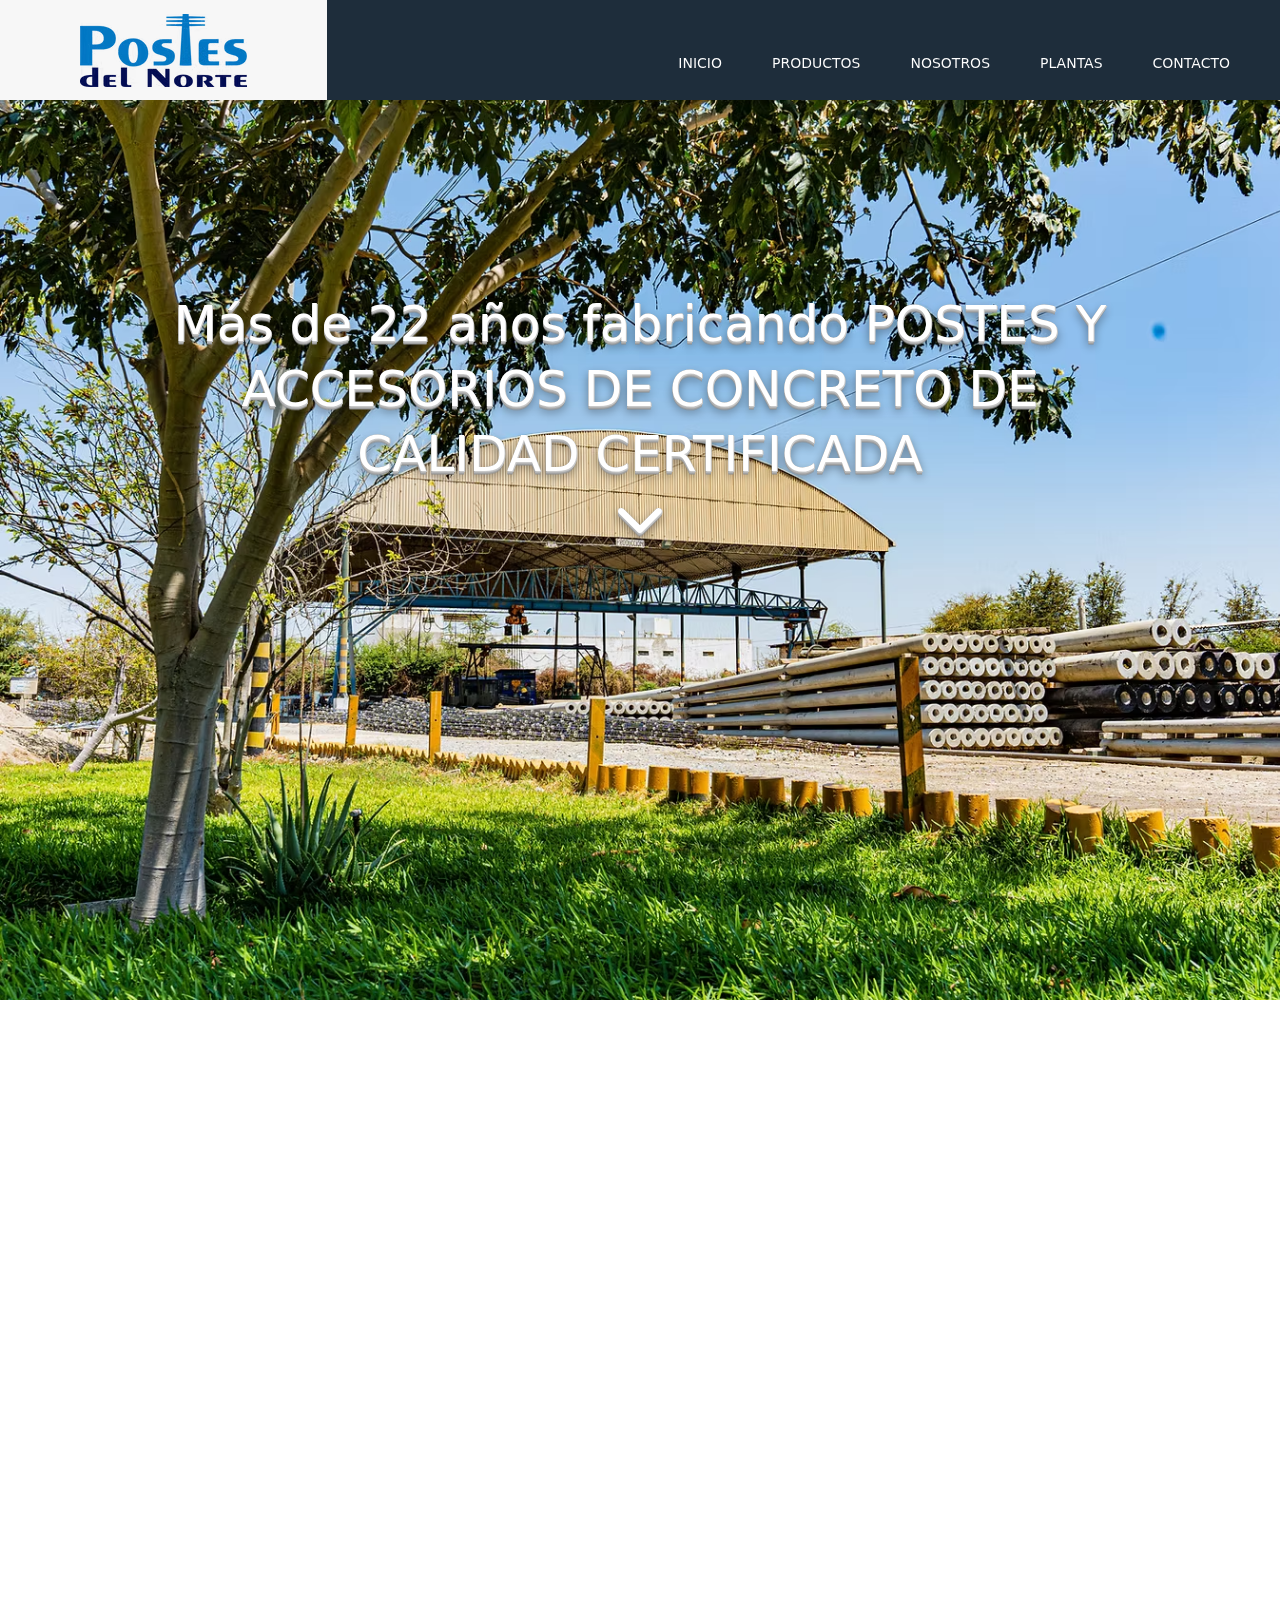
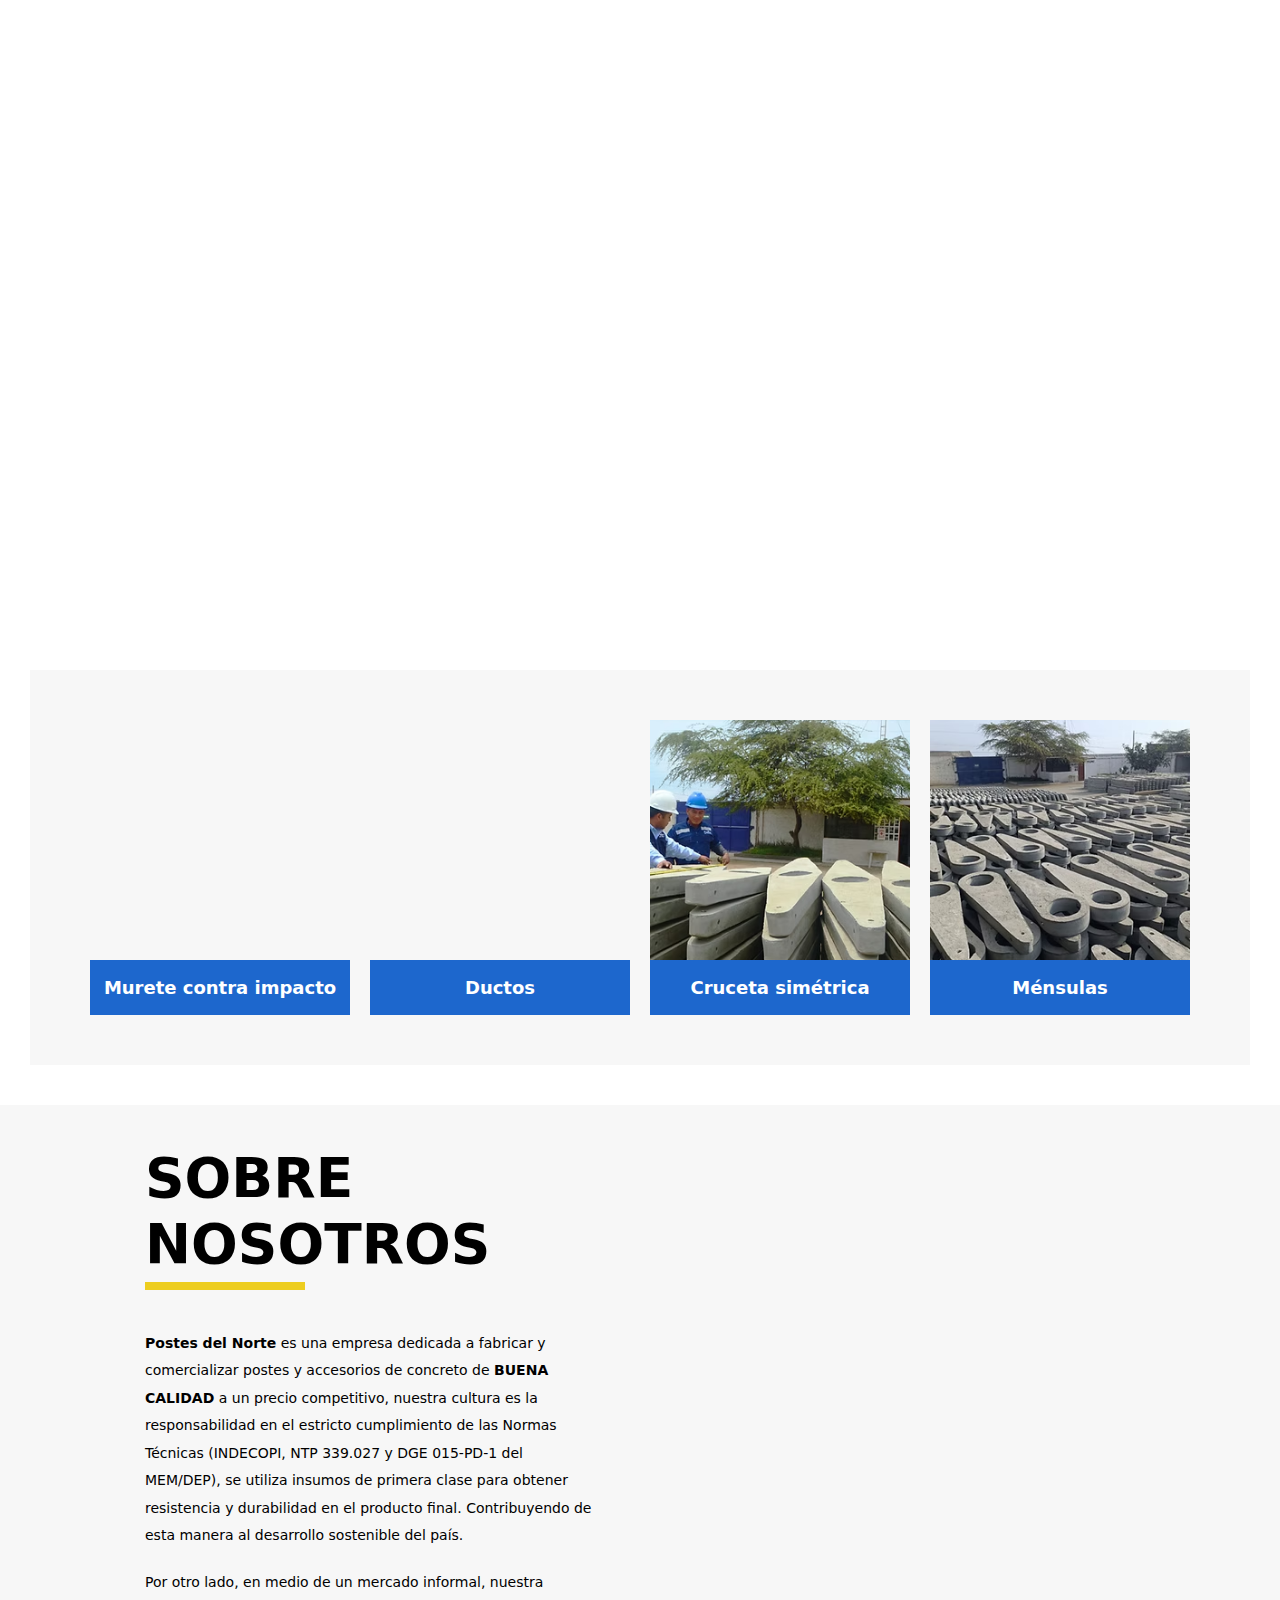
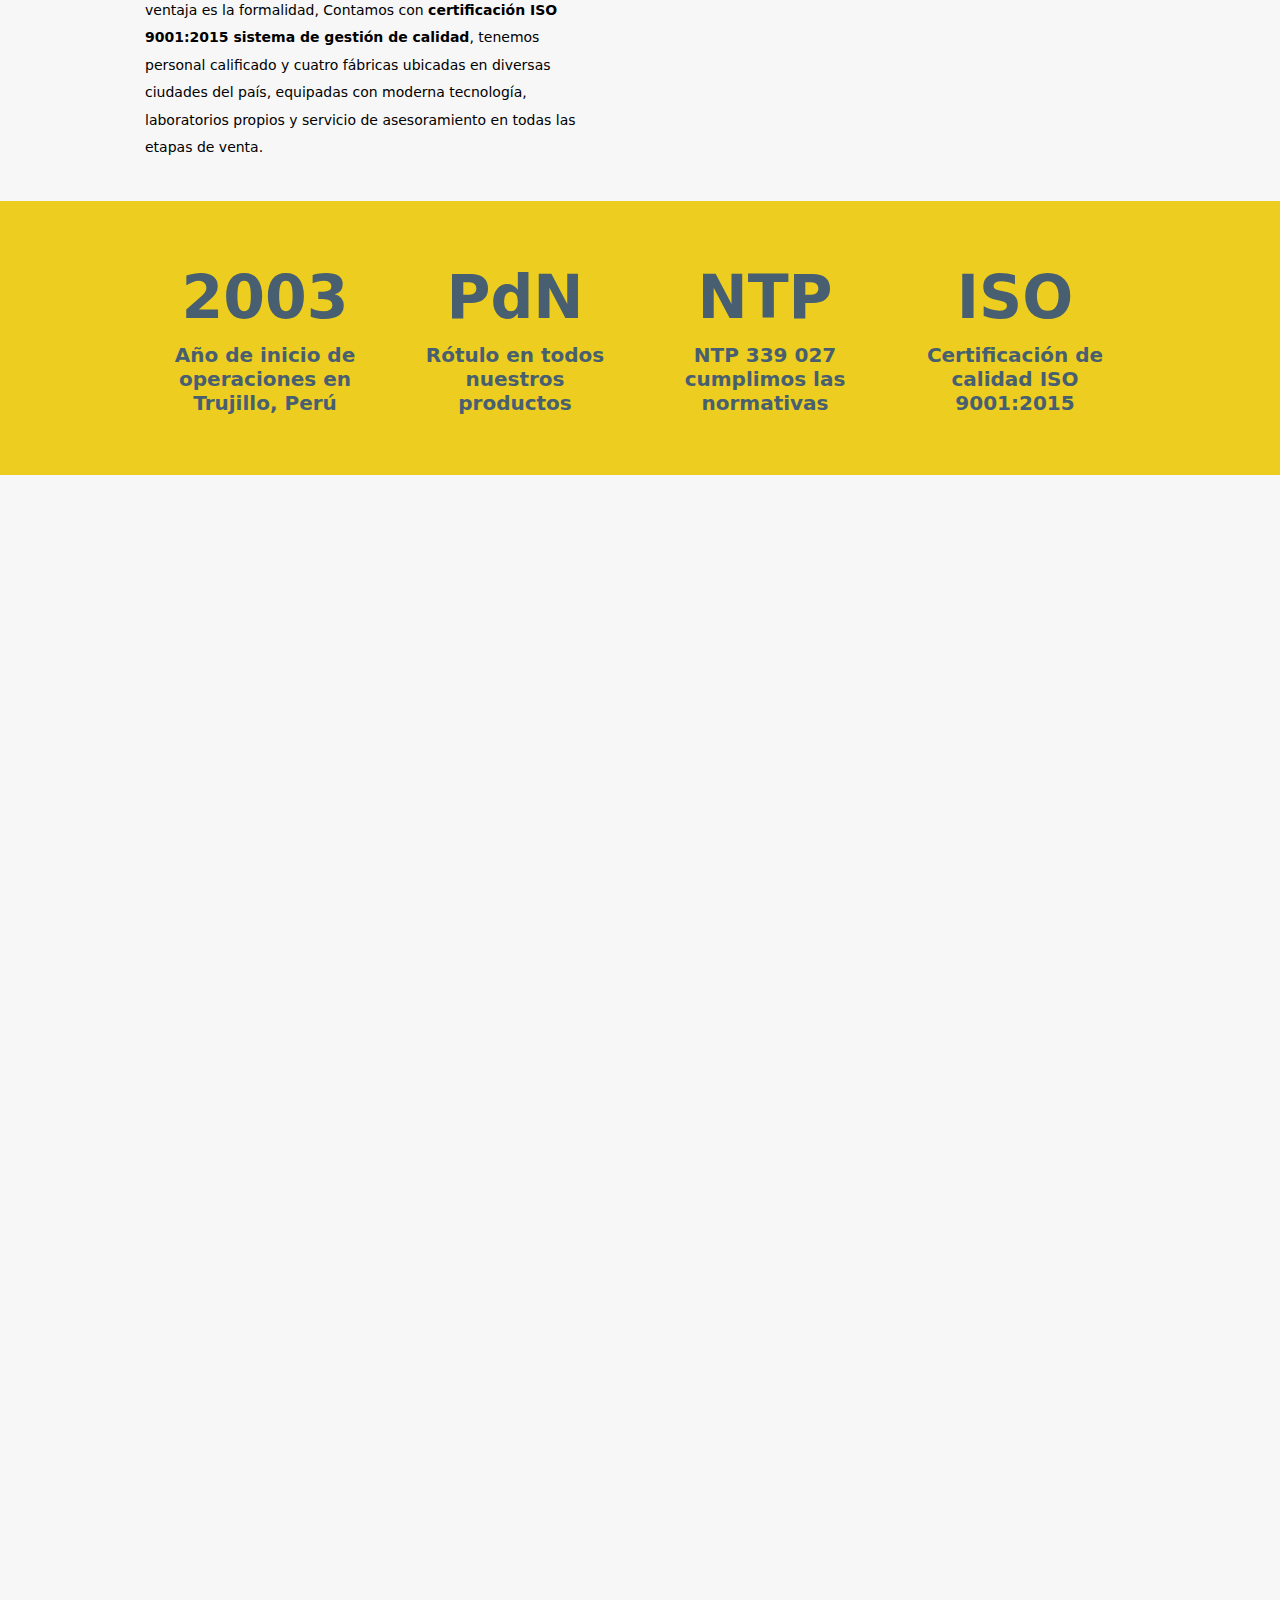
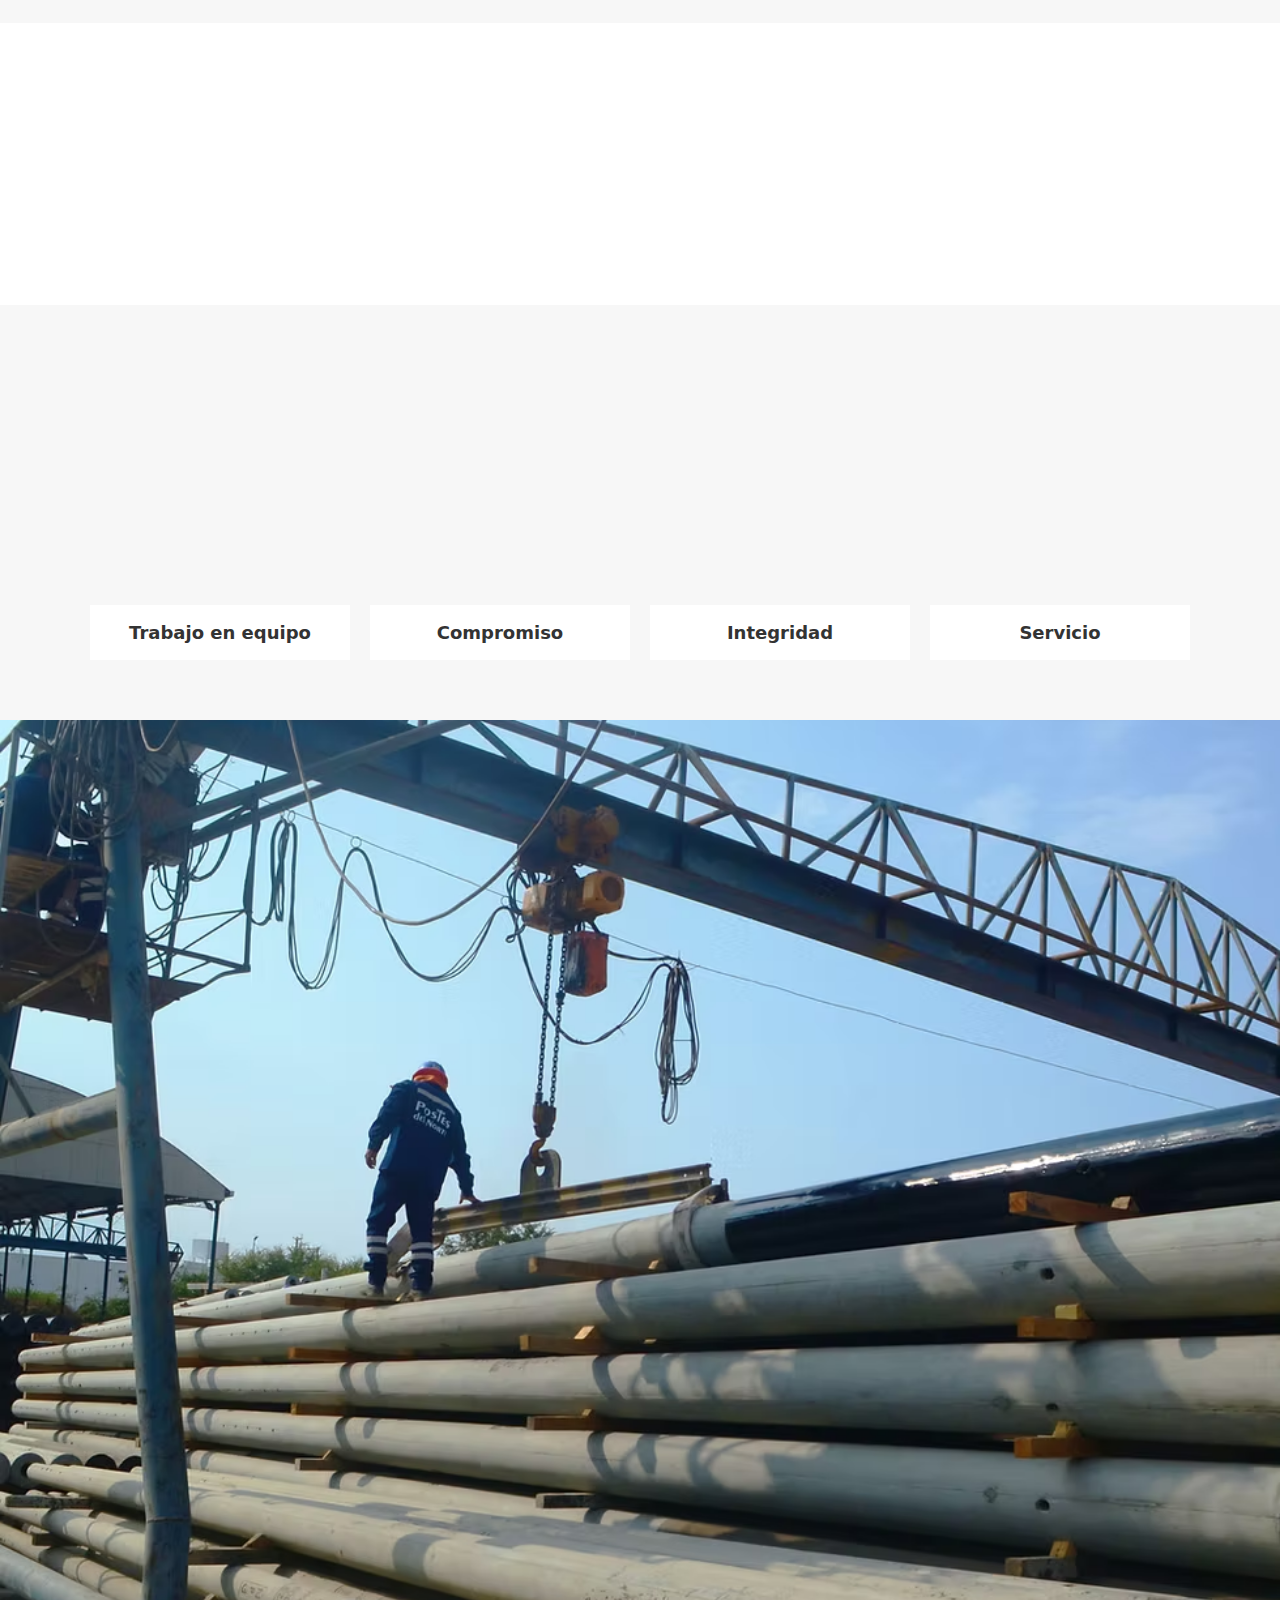
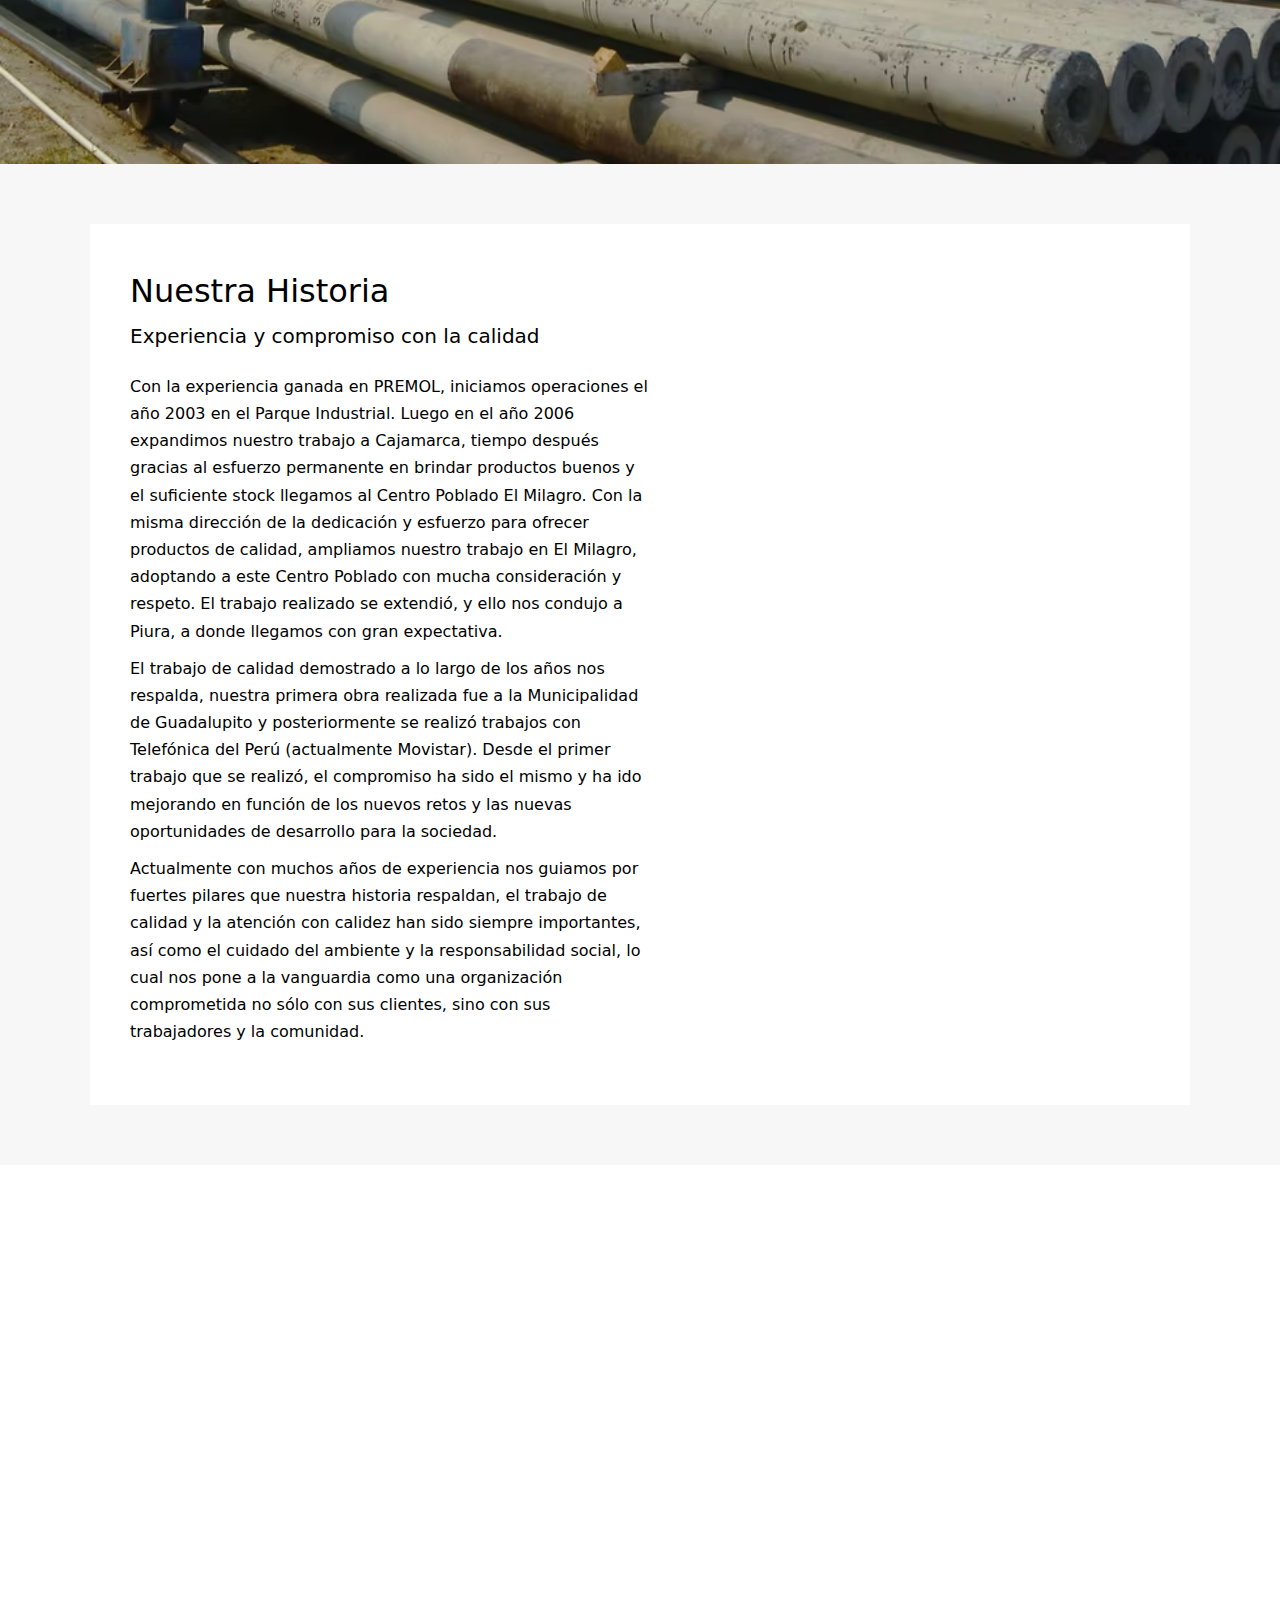
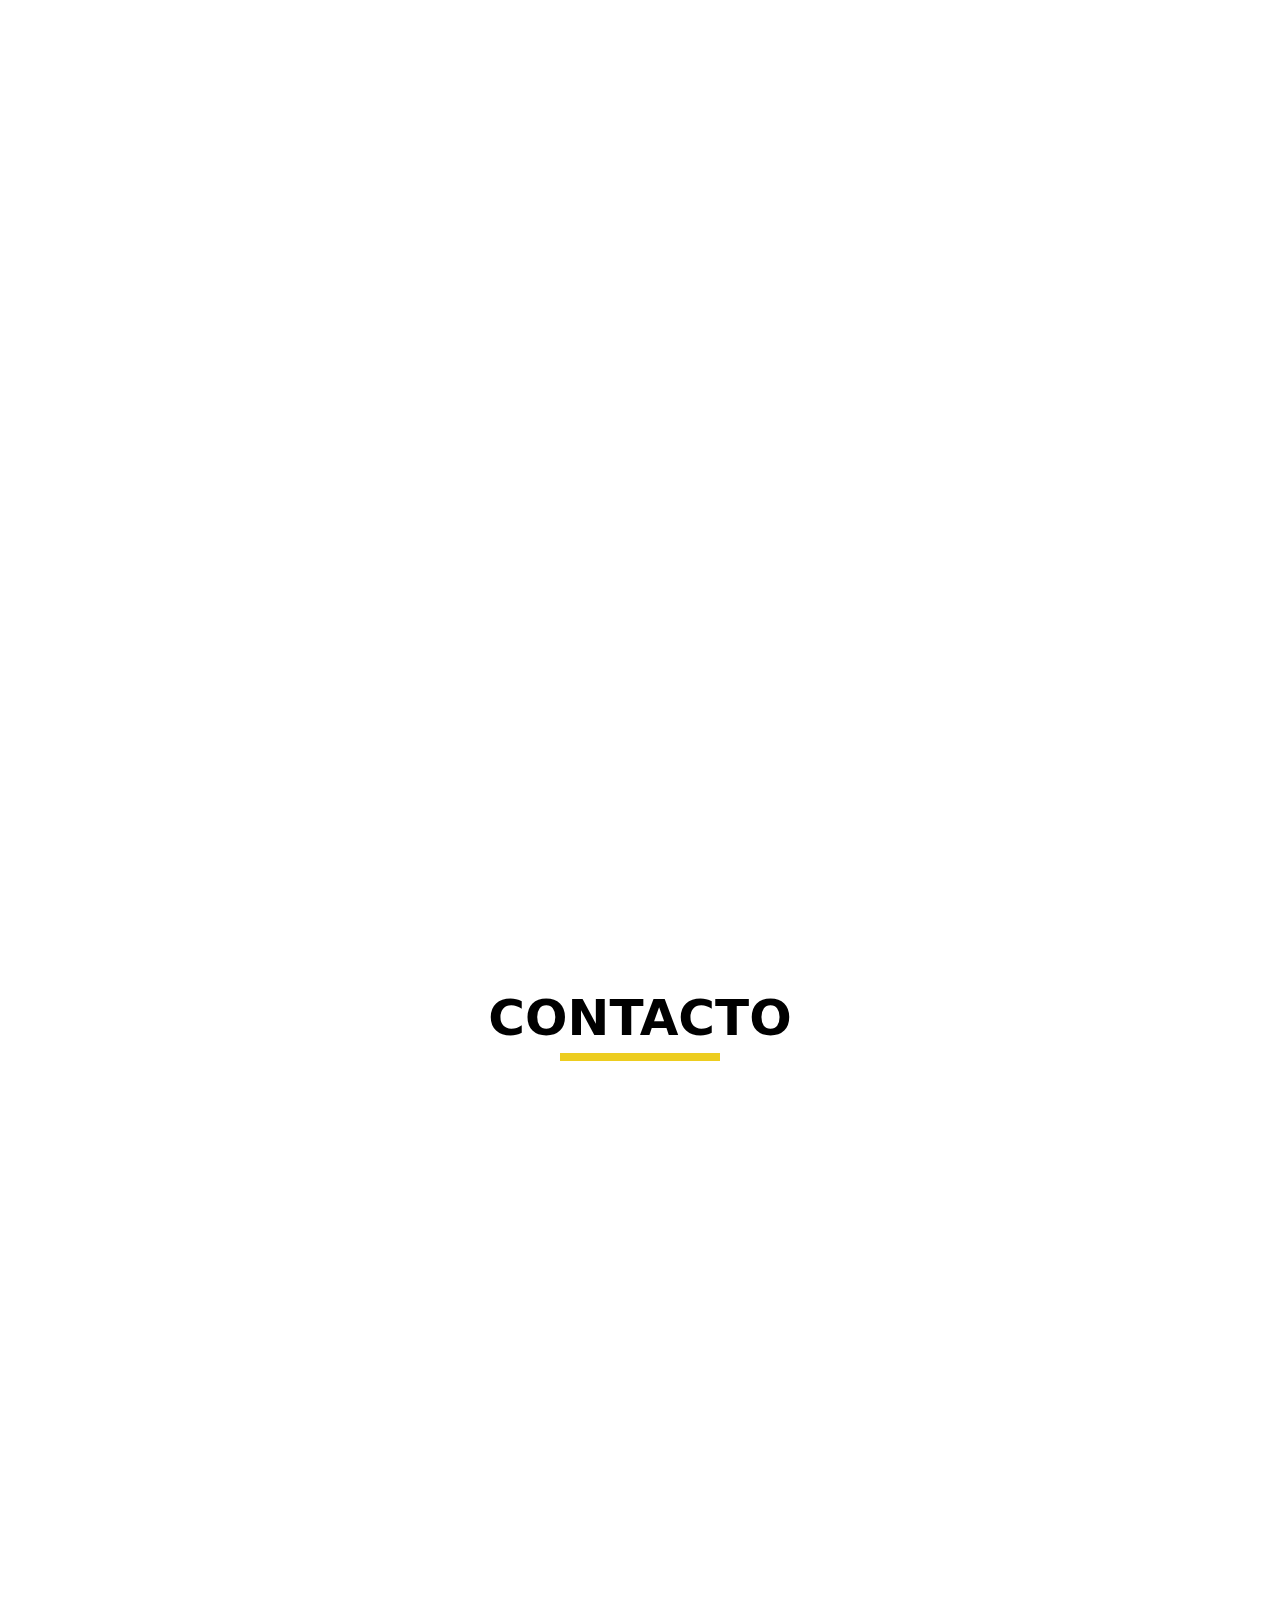
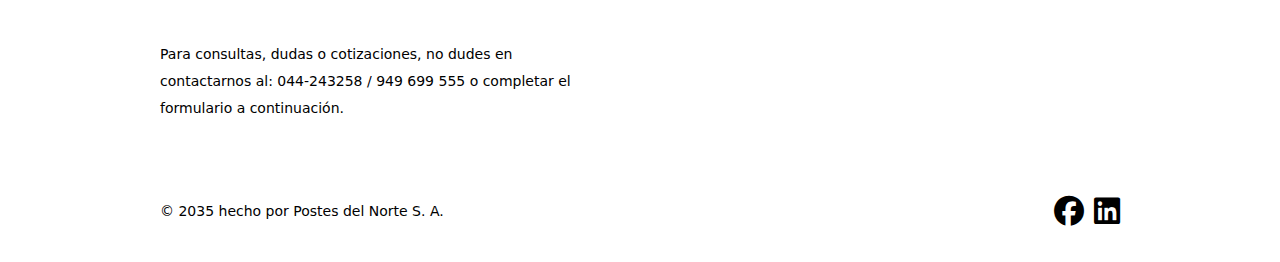
==== commit 61289e84: "Add files via upload" ====
--- a/postes/index.html
+++ b/postes/index.html
@@ -9,7 +9,12 @@
     <script src="https://ajax.googleapis.com/ajax/libs/jquery/3.7.1/jquery.min.js"></script>
     <script src="js/script.js"></script>
     <script src="js/menu.js"></script>
+    <script src="js/scroll-entrance.js"></script>
     <script src="js/galeria.js"></script>
+    <style>
+        /* Ensure elements are hidden while ScrollEntrance is loading */
+        [data-entrance] { visibility: hidden; }
+  </style>
 </head>
 <body>
 <div class="web">
@@ -70,7 +75,7 @@
 
         <!-- Primera lista de Productos -->
         <div id="productos">
-            <div class="w700">
+            <div class="w700" data-entrance="from-bottom">
                 <div class="title-amarillo">
                     <h2>Nuestros<br>Productos</h2>
                     <span class="bar"></span>
@@ -144,9 +149,9 @@
                         <div class="title-amarillo"><h2>Sobre Nosotros</h2>
                             <span class="bar"></span></div>
                         <div class="resume">
-                            <p><strong>Postes del Norte</strong> es una empresa dedicada a fabricar y comercializar postes y accesorios de concreto de <strong>CALIDAD CERTIFICADA</strong> a un precio competitivo, nuestra cultura es la responsabilidad en el estricto cumplimiento de las Normas Técnicas  (INDECOPI, NTP 339.027 y DGE 015-PD-1 del MEM/DEP), se utiliza insumos de primera clase para obtener resistencia y durabilidad en el producto final. Contribuyendo de esta manera al desarrollo sostenible del país.</p>
-
-                            <p>Por otro lado, en medio de un mercado informal, nuestra ventaja es la formalidad, Contamos con <strong>certificación ISO 9001:2015 de calidad</strong>, tenemos personal calificado y cinco fábricas ubicadas en diversas ciudades del país, equipadas con moderna tecnología, laboratorios propios y servicio de asesoramiento en todas las etapas de venta.</p>
+                            <p><strong>Postes del Norte</strong> es una empresa dedicada a fabricar y comercializar postes y accesorios de concreto de <strong>BUENA CALIDAD</strong> a un precio competitivo, nuestra cultura es la responsabilidad en el estricto cumplimiento de las Normas Técnicas  (INDECOPI, NTP 339.027 y DGE 015-PD-1 del MEM/DEP), se utiliza insumos de primera clase para obtener resistencia y durabilidad en el producto final. Contribuyendo de esta manera al desarrollo sostenible del país.</p>
+
+                            <p>Por otro lado, en medio de un mercado informal, nuestra ventaja es la formalidad, Contamos con <strong>certificación ISO 9001:2015 sistema de gestión de calidad</strong>, tenemos personal calificado y cuatro fábricas ubicadas en diversas ciudades del país, equipadas con moderna tecnología, laboratorios propios y servicio de asesoramiento en todas las etapas de venta.</p>
                         </div>
                     </div>
                     <div class="head"><div class="bg" style="background-image: url(assets/nosotros.avif)"></div></div>
@@ -179,7 +184,7 @@
         <!-- Misión -->
          <div id="mision">
             <div class="bg-gray">
-                <div class="w1000 mision-flex">
+                <div class="w1000 mision-flex" data-entrance="from-bottom">
 
                     <div class="item">
                         <div class="head">
@@ -214,7 +219,7 @@
         
         <!-- Valores -->
         <div class="widget w700">
-            <div id="productos">
+            <div id="productos" data-entrance="fade">
                 <div class="sub">
                     <h3>Valores organizacionales</h3>
                     <span class="text">
@@ -248,7 +253,7 @@
 
         <!-- Politica de Calidad -->
         <div id="calidad">
-            <div class="politica">
+            <div class="politica" data-entrance="fade">
                 <div class="title">Política de Calidad</div>
                 <div class="resume">
                     <span>Postes del Norte S.A. es una empresa dedicada a la fabricación de Postes de Concreto armado centrifugado para líneas aéreas y subterráneas de uso eléctrico, telefonía y tendido de fibra óptica, por lo cual se compromete a:</span>
@@ -275,7 +280,10 @@
                         “De requerir, alguna parte interesada, el alcance del SGC, favor solicitarlo al correo <a href="mailto:ventas@postesdelnortesa.com">ventas@postesdelnortesa.com</a>"
                     </span>
                 </div>
-                <a class="boton-amarillo" href="https://08063a16-7d32-4d35-9129-e642fa2c4983.filesusr.com/ugd/d9cb73_404b157e027142cabde9a9099f9085e9.pdf?index=true">Ver original</a>
+                <a class="boton-amarillo" href="https://08063a16-7d32-4d35-9129-e642fa2c4983.filesusr.com/ugd/d9cb73_404b157e027142cabde9a9099f9085e9.pdf?index=true">Ver original ></a>
+
+                <a class="boton-negro" href="https://08063a16-7d32-4d35-9129-e642fa2c4983.filesusr.com/ugd/d9cb73_b58b69d34207459eafd73932a9067d71.pdf">Alcance del SGC</a>
+
             </div>
         </div>
 
@@ -308,49 +316,75 @@
         </div>
 
         <!-- Nuestras Plantas -->
-        <div id="plantas">
+        <div id="plantas" data-entrance="from-bottom">
             <div class="title-amarillo">
                 <h2>Nuestras<br>Plantas</h2>
                 <span class="bar"></span>
             </div>
-            <!-- Slideshow container -->
-            <div class="slideshow-container">
-
-            <div class="mySlides fade">
-            <div class="numbertext">1 / 4</div>
-            <img src="assets/planta_milagro1.webp" style="width:100%">
-            <div class="text">Planta Milagro 1</div>
-            </div>
-            
-            <div class="mySlides fade">
-            <div class="numbertext">2 / 4</div>
-            <img src="assets/planta_milagro2.webp" style="width:100%">
-            <div class="text">Planta Milagro 2</div>
-            </div>
-            
-            <div class="mySlides fade">
-            <div class="numbertext">3 / 4</div>
-            <img src="assets/planta_piura.webp" style="width:100%">
-            <div class="text">Planta Piura</div>
-            </div>
-
-            <div class="mySlides fade">
-                <div class="numbertext">4 / 4</div>
-                <img src="assets/planta_cajamarca.webp" style="width:100%">
-                <div class="text">Planta Cajamarca</div>
-                </div>
-            
-            <a class="prev" onclick="plusSlides(-1)">❮</a>
-            <a class="next" onclick="plusSlides(1)">❯</a>
-            
-            </div>
-            <br>
-            
-            <div style="text-align:center">
-            <span class="dot" onclick="currentSlide(1)"></span> 
-            <span class="dot" onclick="currentSlide(2)"></span> 
-            <span class="dot" onclick="currentSlide(3)"></span> 
-            <span class="dot" onclick="currentSlide(4)"></span> 
+            <div class="galeria-grid w1000">
+                <!-- Galería 1 -->
+                <div class="item">
+                    <div class="slideshow-container" id="gallery1">
+                        <div class="mySlides fade"><img src="assets/planta_milagro_1.webp" style="width:100%"></div>
+                        <div class="mySlides fade"><img src="assets/planta_milagro_1_2.webp" style="width:100%"></div>
+                        <div class="mySlides fade"><img src="assets/planta_milagro_1_3.webp" style="width:100%"></div>
+                        <div class="mySlides fade"><img src="assets/planta_milagro_1_4.webp" style="width:100%"></div>
+                        <div class="mySlides fade"><img src="assets/planta_milagro_1_5.webp" style="width:100%"></div>
+                        <a class="prev" onclick="plusSlides(-1, 'gallery1')">❮</a>
+                        <a class="next" onclick="plusSlides(1, 'gallery1')">❯</a>
+                    </div>
+                    <div style="text-align:center">
+                        <div class="texto">Planta Milagro 1</div>
+                    </div>
+                </div>
+                
+                <!-- Galería 2 -->
+                <div class="item">
+                    <div class="slideshow-container" id="gallery2">
+                        <div class="mySlides fade"><img src="assets/planta_milagro_2.webp" style="width:100%"></div>
+                        <div class="mySlides fade"><img src="assets/planta_milagro_2_1.webp" style="width:100%"></div>
+                        <div class="mySlides fade"><img src="assets/planta_milagro_2_2.webp" style="width:100%"></div>
+                        <div class="mySlides fade"><img src="assets/planta_milagro_2_3.webp" style="width:100%"></div>
+                        <div class="mySlides fade"><img src="assets/planta_milagro_2_4.webp" style="width:100%"></div>
+                        <a class="prev" onclick="plusSlides(-1, 'gallery2')">❮</a>
+                        <a class="next" onclick="plusSlides(1, 'gallery2')">❯</a>
+                    </div>
+                    <div style="text-align:center">
+                        <div class="texto">Planta Milagro 2</div>
+                    </div>
+                </div>
+
+                <!-- Galería 3 -->
+                <div class="item">
+                    <div class="slideshow-container" id="gallery3">
+                        <div class="mySlides fade"><img src="assets/planta_piura.webp" style="width:100%"></div>
+                        <div class="mySlides fade"><img src="assets/planta_piura_1.webp" style="width:100%"></div>
+                        <div class="mySlides fade"><img src="assets/planta_piura_2.webp" style="width:100%"></div>
+                        <div class="mySlides fade"><img src="assets/planta_piura_3.webp" style="width:100%"></div>
+                        <div class="mySlides fade"><img src="assets/planta_piura_4.webp" style="width:100%"></div>
+                        <a class="prev" onclick="plusSlides(-1, 'gallery3')">❮</a>
+                        <a class="next" onclick="plusSlides(1, 'gallery3')">❯</a>
+                    </div>
+                    <div style="text-align:center">
+                        <div class="texto">Planta Piura</div>
+                    </div>
+                </div>
+
+                <!-- Galería 4 -->
+                <div class="item">
+                    <div class="slideshow-container" id="gallery4">
+                        <div class="mySlides fade"><img src="assets/planta_cajamarca.webp" style="width:100%"></div>
+                        <div class="mySlides fade"><img src="assets/planta_cajamarca_1.webp" style="width:100%"></div>
+                        <div class="mySlides fade"><img src="assets/planta_cajamarca_2.webp" style="width:100%"></div>
+                        <div class="mySlides fade"><img src="assets/planta_cajamarca_3.webp" style="width:100%"></div>
+                        <div class="mySlides fade"><img src="assets/planta_cajamarca_4.webp" style="width:100%"></div>
+                        <a class="prev" onclick="plusSlides(-1, 'gallery4')">❮</a>
+                        <a class="next" onclick="plusSlides(1, 'gallery4')">❯</a>
+                    </div>
+                    <div style="text-align:center">
+                        <div class="texto">Planta Cajamarca</div>
+                    </div>
+                </div>
             </div>
         </div>
 
@@ -372,6 +406,9 @@
                         <span>
                             Para consultas, dudas o cotizaciones, no dudes en contactarnos al: 044-243258 / 949 699 555 o completar el formulario a continuación.
                         </span>
+                        <div class="formulario_1">
+                            <script type="text/javascript" src="https://form.jotform.com/jsform/250365640029049"></script>
+                        </div>
                     </div>
                     <div class="oficinas-container"></div>
                 </div>
--- a/postes/style.css
+++ b/postes/style.css
@@ -801,6 +801,9 @@
         width: auto;
         padding: 40px 20px;
     }
+    .box-nosotros .head {
+        min-width: auto;
+    }
     .box-nosotros .head .bg {
         width: 100%;
         height: 100%;
@@ -812,7 +815,7 @@
     }
     .grid-4-amarillo {
         display: grid;
-        padding: 60px 0;
+        padding: 60px 40px;
         grid-template-columns: repeat(1, 1fr);
         gap: 40px;
     }
@@ -822,6 +825,7 @@
     }
     .mision-flex .item .bg {
         min-height: 300px;
+        min-width: auto;
     }
     #historia .content {
         display: flex;
@@ -831,6 +835,7 @@
         width: 100%;
         height: 100%;
         min-height: 300px;
+        min-width: auto;
         background-size: cover;
         background-position: center;
     }
@@ -840,4 +845,18 @@
         gap: 30px;
         padding: 20px;
     }
-}+    .grid-4-amarillo .item .big {
+        line-height: 1.2;
+        font-weight: bold;
+        font-size: 40px;
+    }
+    .grid-4-amarillo .item .resume {
+        font-size: 15px;
+    }
+    .galeria-2 {
+        padding: 20px;
+    }
+    .galeria-2 .item {
+        padding: 0px;
+    }
+}
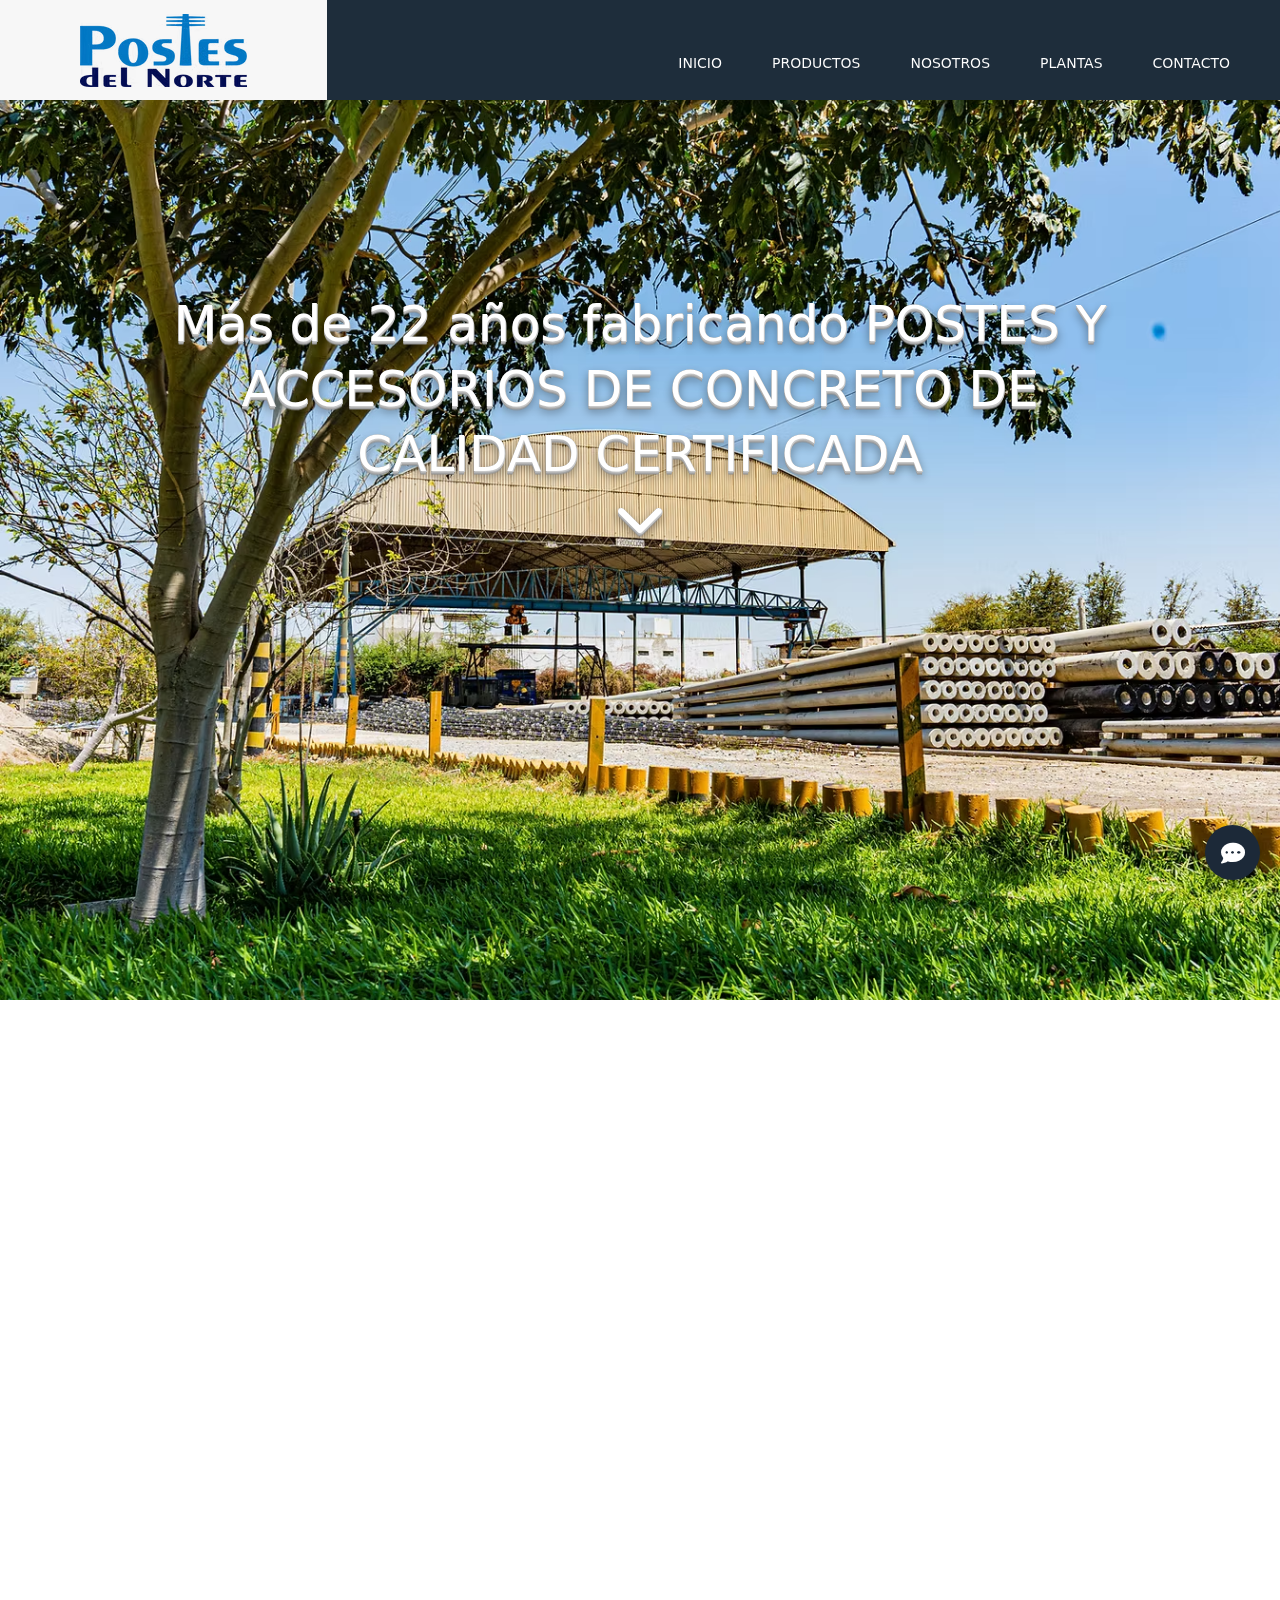
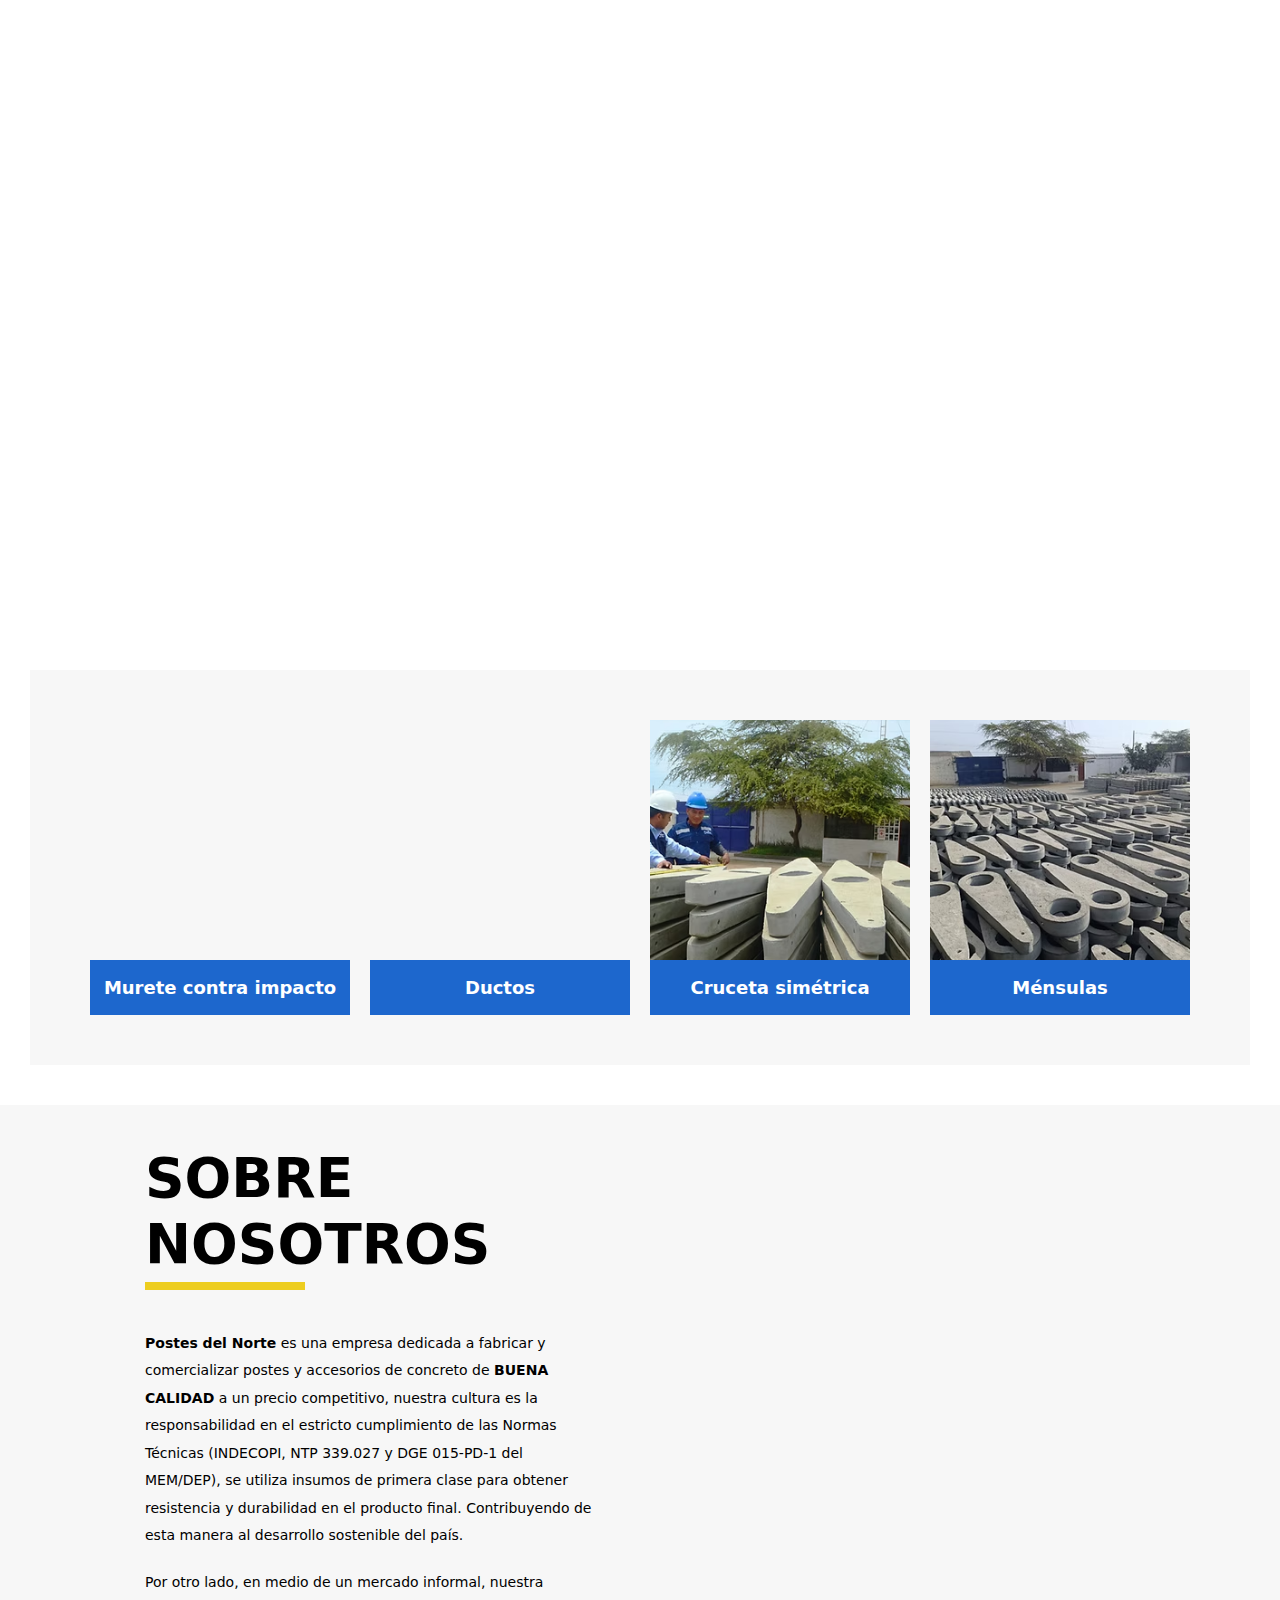
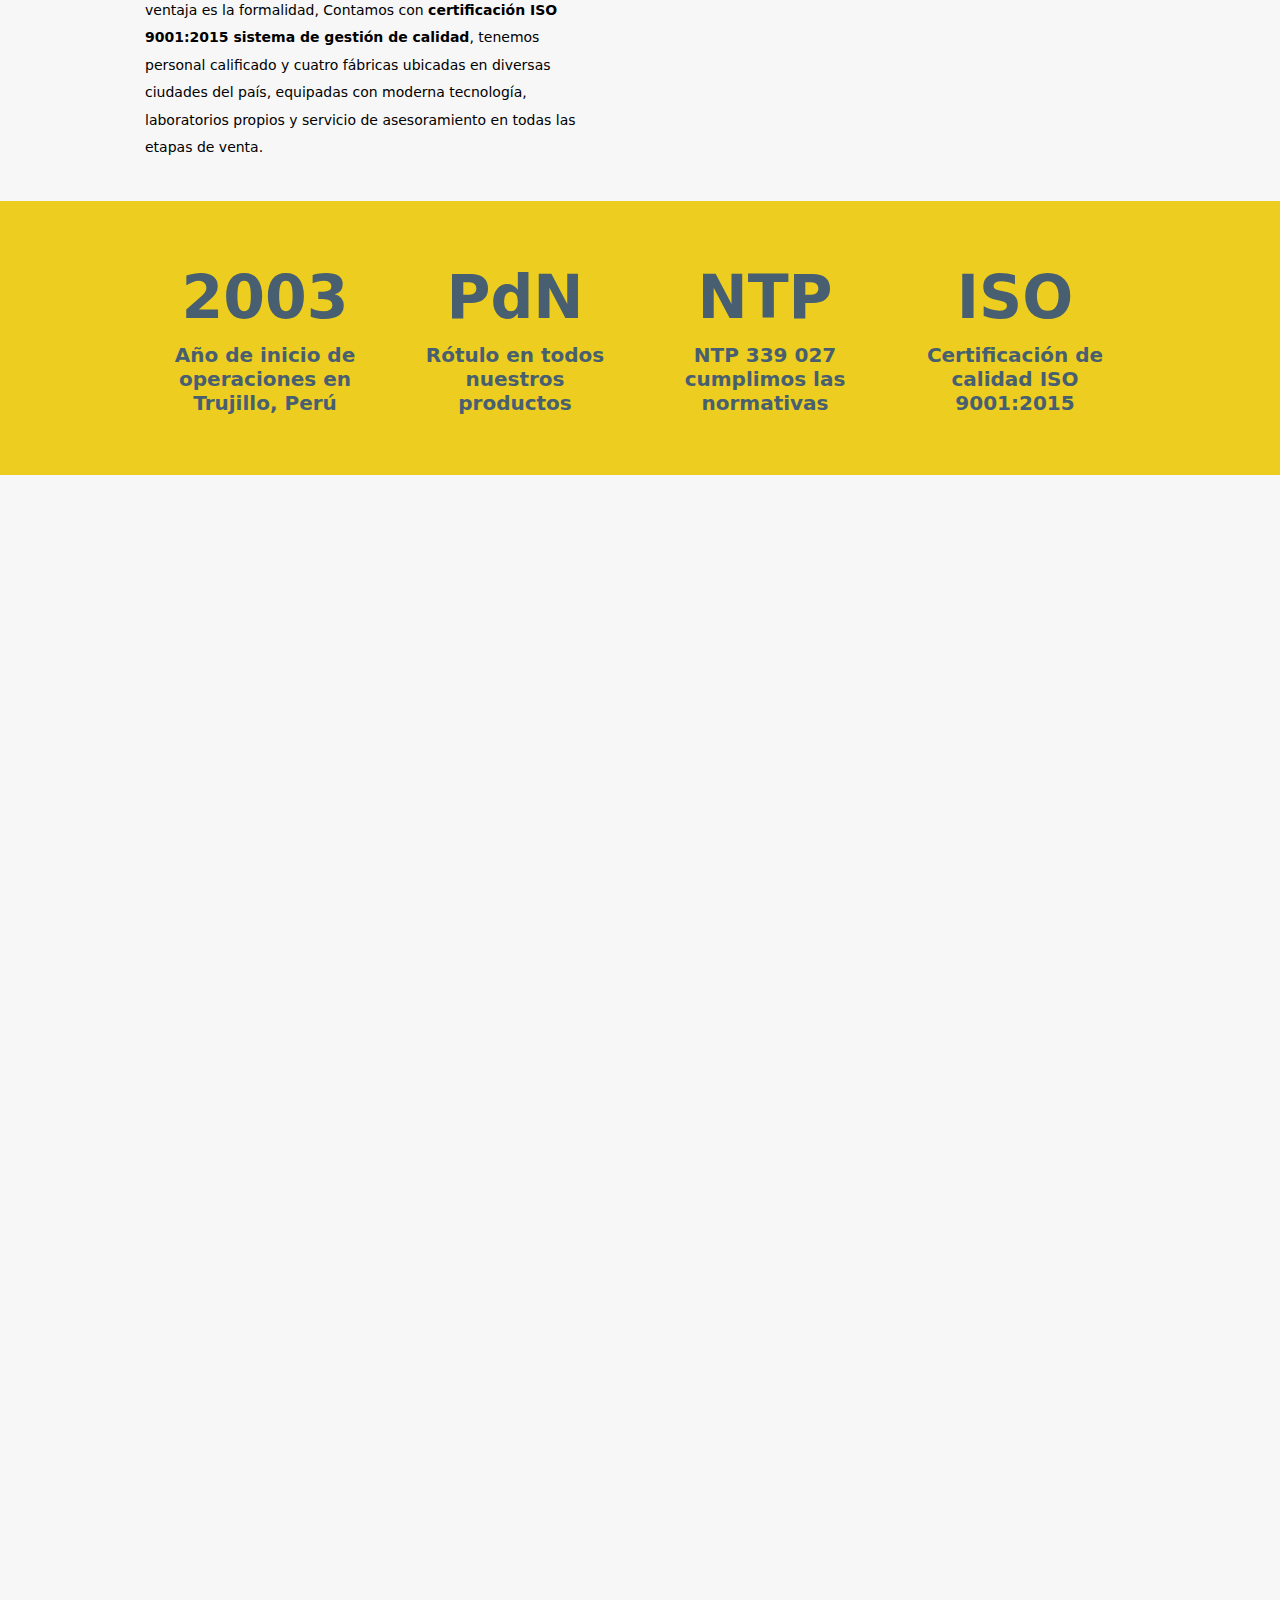
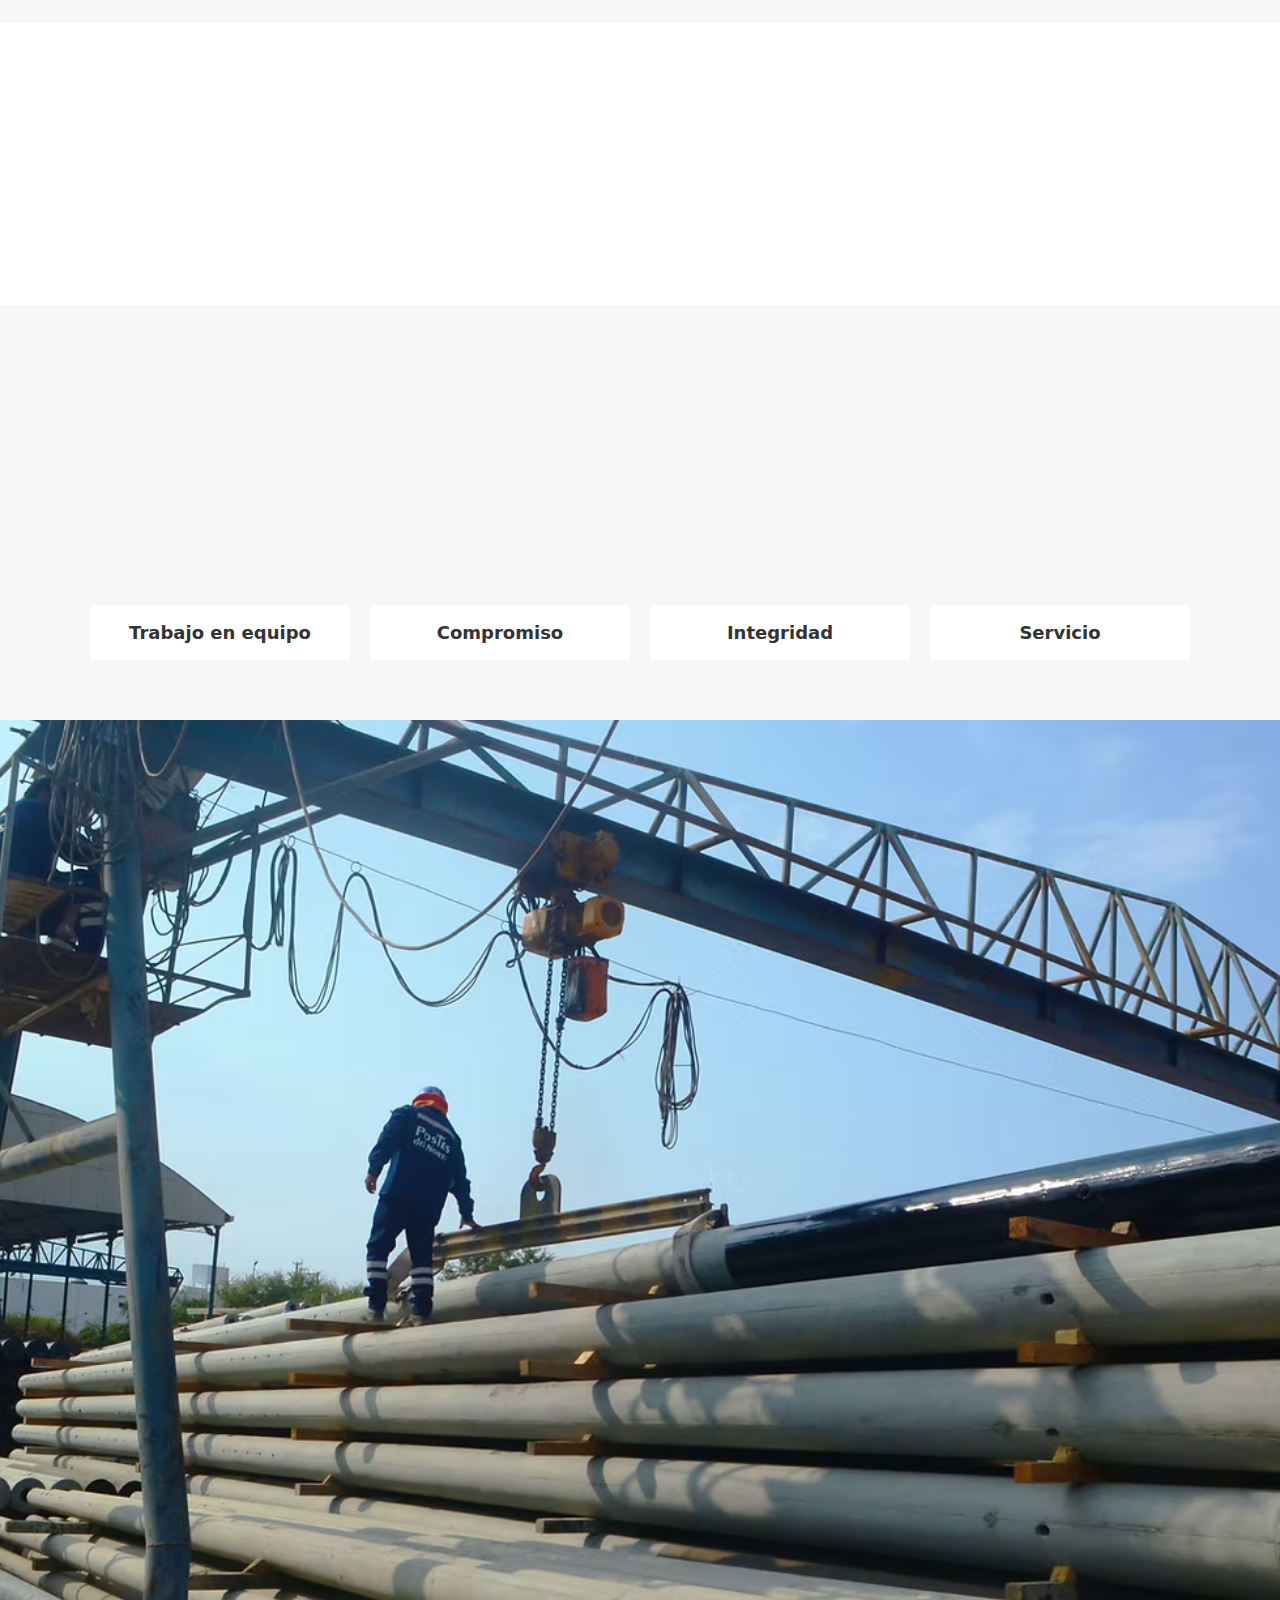
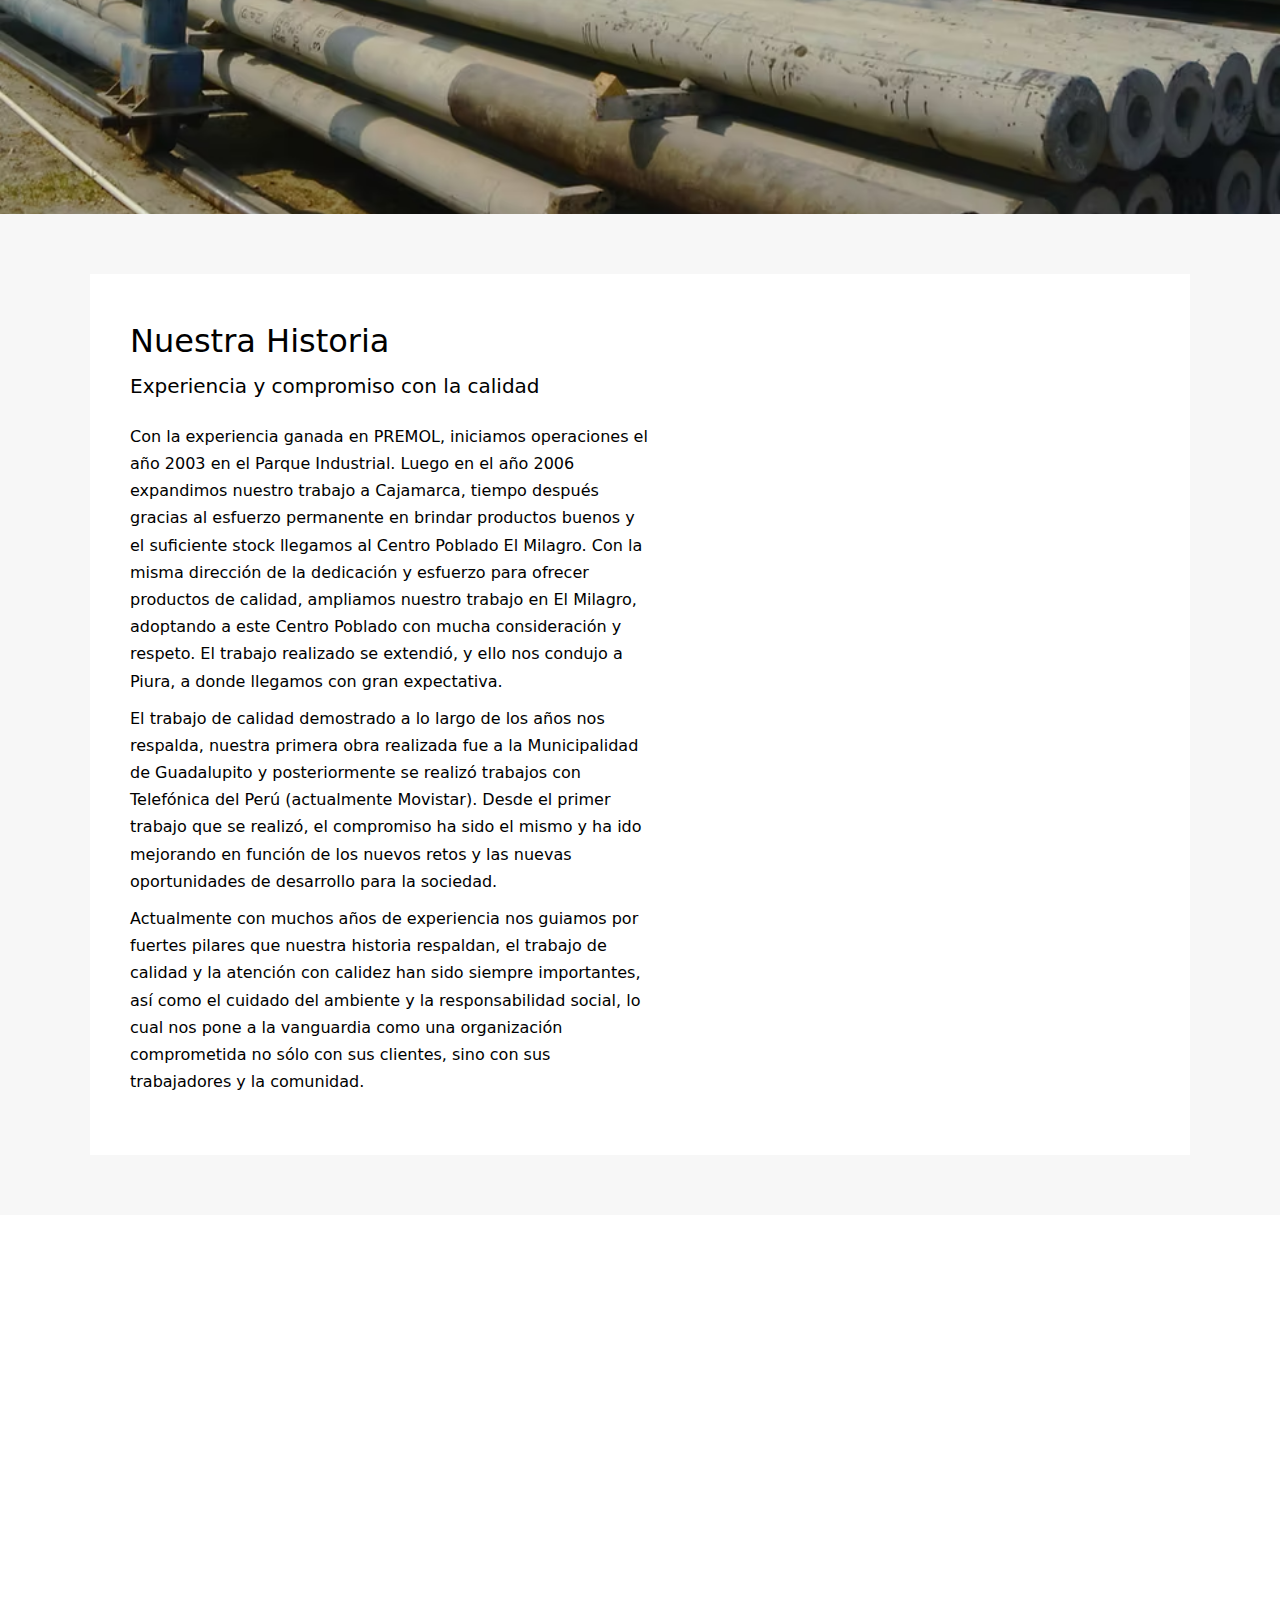
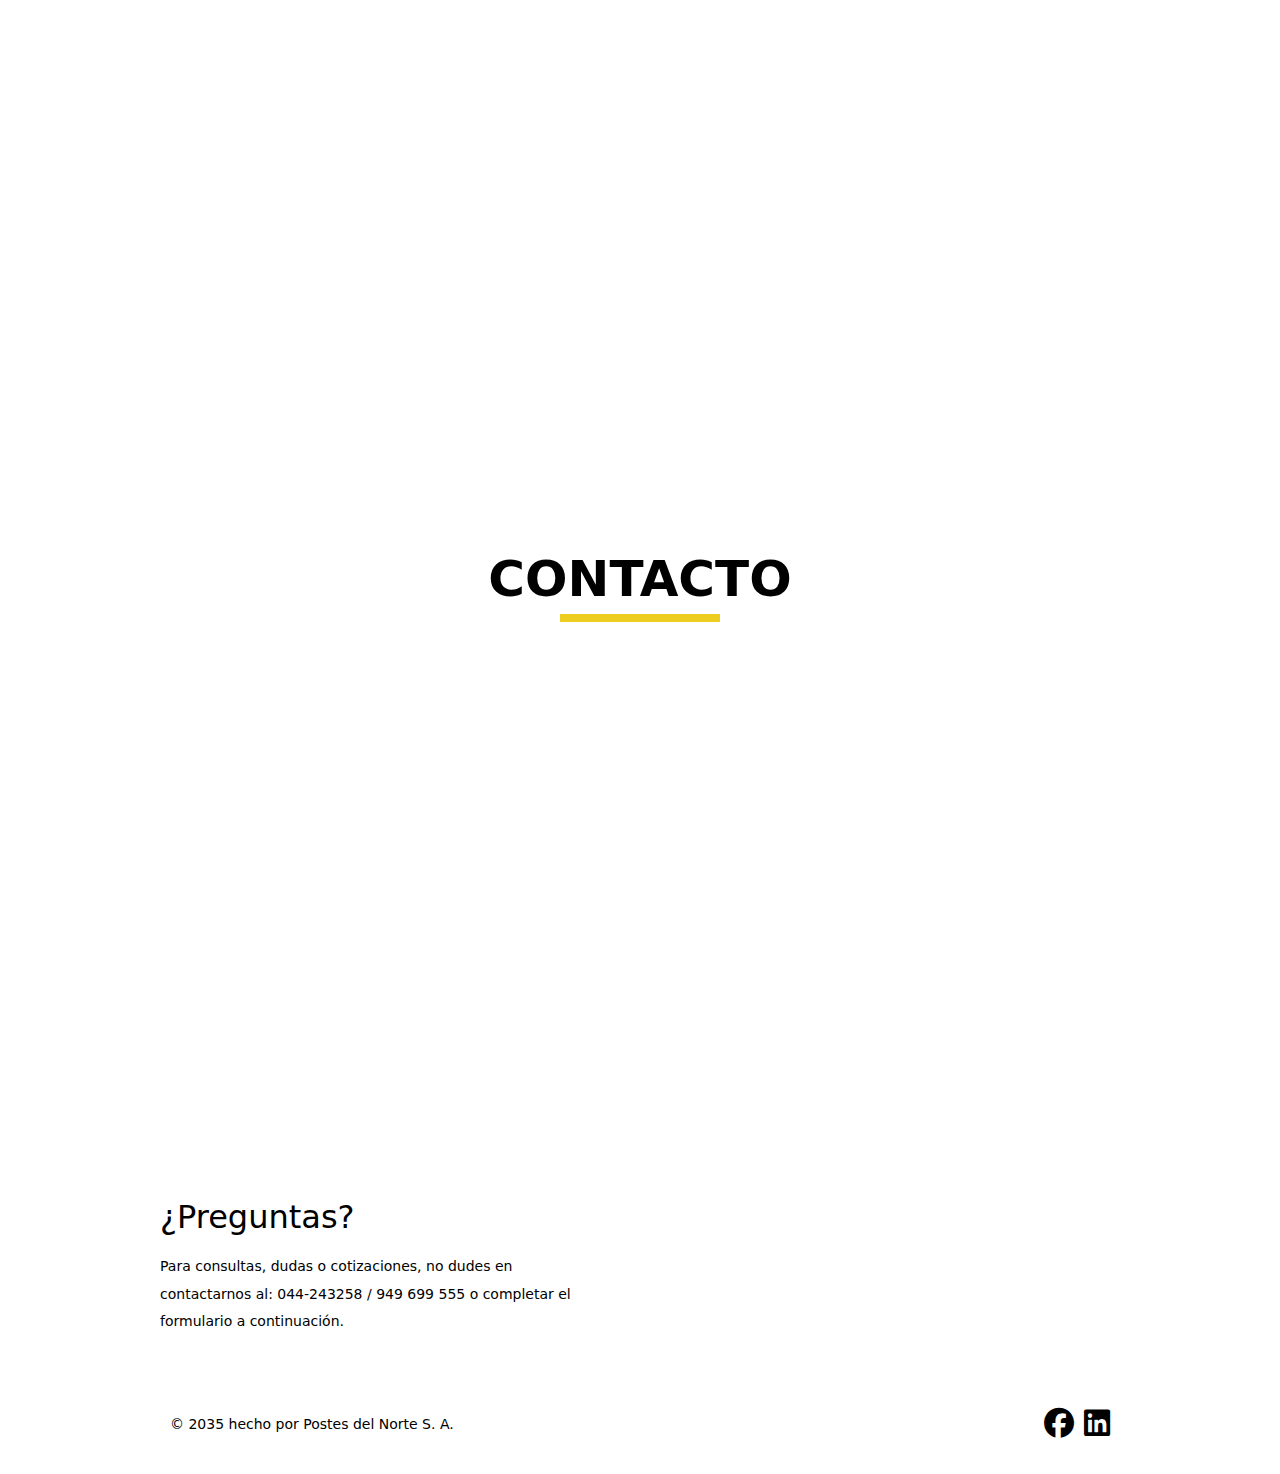
==== commit 48610cbe: "Add files via upload" ====
--- a/postes/index.html
+++ b/postes/index.html
@@ -4,11 +4,13 @@
     <meta charset="UTF-8">
     <meta name="viewport" content="width=device-width, initial-scale=1.0">
     <title>Postes del Norte</title>
+    <meta name="description" content="Postes del Norte es una empresa dedicada a fabricar y comercializar postes y accesorios de concreto de buena calidad a un precio competitivo."/>
     <link rel="stylesheet" href="style.css">
     <link rel="stylesheet" href="https://cdnjs.cloudflare.com/ajax/libs/font-awesome/6.7.2/css/all.min.css" integrity="sha512-Evv84Mr4kqVGRNSgIGL/F/aIDqQb7xQ2vcrdIwxfjThSH8CSR7PBEakCr51Ck+w+/U6swU2Im1vVX0SVk9ABhg==" crossorigin="anonymous" referrerpolicy="no-referrer" />
     <script src="https://ajax.googleapis.com/ajax/libs/jquery/3.7.1/jquery.min.js"></script>
     <script src="js/script.js"></script>
     <script src="js/menu.js"></script>
+    <script src="js/wsp.js"></script>
     <script src="js/scroll-entrance.js"></script>
     <script src="js/galeria.js"></script>
     <style>
@@ -403,6 +405,7 @@
 
                 <div class="contacto">
                     <div class="preguntas">
+                        <span class="title">¿Preguntas?</span>
                         <span>
                             Para consultas, dudas o cotizaciones, no dudes en contactarnos al: 044-243258 / 949 699 555 o completar el formulario a continuación.
                         </span>
@@ -432,5 +435,29 @@
         
     </div>
 </div>
+
+<div>
+    <!-- Botón flotante -->
+<div id="chat-button" class="chat-floating">
+    <i class="fa-solid fa-comment-dots"></i>
+</div>
+
+<!-- Ventana emergente -->
+<div id="chat-popup" class="chat-popup">
+    <div class="chat-header">
+        <span>Postes del Norte</span>
+        <button id="close-popup" class="close-btn">
+            <i class="fa-solid fa-xmark"></i>
+        </button>
+    </div>
+    <div class="chat-content">
+        <p>Estamos disponibles en WhatsApp de lunes a viernes, de 09:00 a 18:00, y los sábados de 09:00 a 14:00. No dudes en contactarnos.</p>
+        <a href="https://web.whatsapp.com/send?phone=51949699555" target="_blank" class="whatsapp-button">
+            <i class="fa-brands fa-whatsapp"></i> Abrir WhatsApp
+        </a>
+    </div>
+</div>
+</div>
+
 </body>
 </html>
--- a/postes/style.css
+++ b/postes/style.css
@@ -546,11 +546,27 @@
 #plantas {
     padding: 0;
 }
-
+#plantas img {vertical-align: middle;}
+.galeria-grid {
+    display: grid;
+    grid-template-columns: repeat(2, 1fr);
+    gap: 60px;
+    padding: 0 80px;
+}
+.galeria-grid .item {
+    border: 1px solid #E7EBF1;
+    box-shadow: 0 2px 15px rgba(97,109,190,.1);
+}
+.galeria-grid .item .texto {
+    padding: 10px 0;
+    margin: 0 auto;
+    display: flex;
+    font-size: 20px;
+    justify-content: center;
+    font-weight: 500;
+}
+/* Slideshow container */
 .mySlides {display: none}
-#plantas img {vertical-align: middle;}
-
-/* Slideshow container */
 .slideshow-container {
   max-width: 1000px;
   position: relative;
@@ -596,30 +612,7 @@
   background-color: #F4BD50;
 }
 
-/* Number text (1/3 etc) */
-.numbertext {
-  color: #f2f2f2;
-  font-size: 12px;
-  padding: 8px 12px;
-  position: absolute;
-  top: 0;
-}
-
-/* The dots/bullets/indicators */
-.dot {
-  cursor: pointer;
-  height: 15px;
-  width: 15px;
-  margin: 0 2px;
-  background-color: #bbb;
-  border-radius: 50%;
-  display: inline-block;
-  transition: background-color 0.6s ease;
-}
-
-.active, .dot:hover {
-  background-color: #717171;
-}
+
 
 /* Fading animation */
 .fade {
@@ -660,13 +653,21 @@
     flex-direction: column;
     gap: 20px;
 }
+.contacto .title {
+    font-size: 32px;
+    font-weight: 500;
+    display: flex;
+    line-height: 1;
+    padding-bottom: 20px;
+
+}
 /* Footer */
 .footer {
     display: flex;
     flex-direction: row;
     align-items: center;
     justify-content: space-between;
-    padding-bottom: 20px;
+    padding: 0 10px 20px;
 }
 .footer .social {
     display: flex;
@@ -688,6 +689,111 @@
     margin: 30px auto 0;
     min-width: 200px;
 }
+.boton-negro {
+    display: flex;
+    padding: 10px;
+    background-color: #333;
+    color: white !important;
+    text-align: center;
+    justify-content: center;
+    width: fit-content;
+    margin: 30px auto 0;
+    min-width: 200px;
+}
+
+
+/* Botón flotante */
+.chat-floating {
+    position: fixed;
+    bottom: 20px;
+    right: 20px;
+    background-color: #1c2938;
+    border-radius: 50%;
+    width: 55px;
+    height: 55px;
+    display: flex;
+    align-items: center;
+    justify-content: center;
+    box-shadow: 0px 4px 8px rgba(0, 0, 0, 0.2);
+    cursor: pointer;
+    transition: background 0.3s;
+    color: white;
+    font-size: 24px;
+}
+
+.chat-floating:hover {
+    background-color: #2a3a4f;
+}
+
+/* Ventana emergente */
+.chat-popup {
+    position: fixed;
+    bottom: 80px;
+    right: 20px;
+    width: 300px;
+    background: white;
+    border-radius: 10px;
+    box-shadow: 0px 4px 8px rgba(0, 0, 0, 0.2);
+    flex-direction: column;
+    opacity: 0; /* Inicialmente invisible */
+    visibility: hidden; /* Evita parpadeo */
+    transition: opacity 0.3s ease-in-out, visibility 0.3s ease-in-out;
+}
+
+/* Clase para mostrar el popup */
+.chat-popup.show {
+    opacity: 1;
+    visibility: visible;
+}
+
+/* Encabezado */
+.chat-header {
+    background: #1c2938;
+    color: white;
+    padding: 10px;
+    display: flex;
+    justify-content: space-between;
+    align-items: center;
+    border-top-left-radius: 10px;
+    border-top-right-radius: 10px;
+}
+
+/* Botón de cerrar */
+.close-btn {
+    background: none;
+    border: none;
+    color: white;
+    font-size: 20px;
+    cursor: pointer;
+}
+
+/* Contenido */
+.chat-content {
+    padding: 15px;
+    text-align: center;
+}
+
+/* Botón de WhatsApp */
+.whatsapp-button {
+    display: inline-block;
+    padding: 10px 15px;
+    background-color: #25d366;
+    color: white!important;
+    border-radius: 5px;
+    text-decoration: none;
+    font-weight: bold;
+    font-size: 16px;
+    margin-top: 20px;
+}
+
+.whatsapp-button i {
+    margin-right: 8px;
+}
+
+.whatsapp-button:hover {
+    background-color: #1da851;
+}
+
 @media (min-width: 1000px) {
     .menu-icon {
         display: none;
@@ -699,6 +805,7 @@
     }
     .menu-icon {
         display: block;
+        margin-right: 10px;
     }
     .navigation--mobile {
         top: var(--navbar-height);
@@ -859,4 +966,13 @@
     .galeria-2 .item {
         padding: 0px;
     }
-}
+    .galeria-grid {
+        display: grid;
+        grid-template-columns: repeat(1, 1fr);
+        gap: 30px;
+        padding: 0 10px;
+    }
+    .footer {
+        padding: 0 10px 80px;
+    }
+}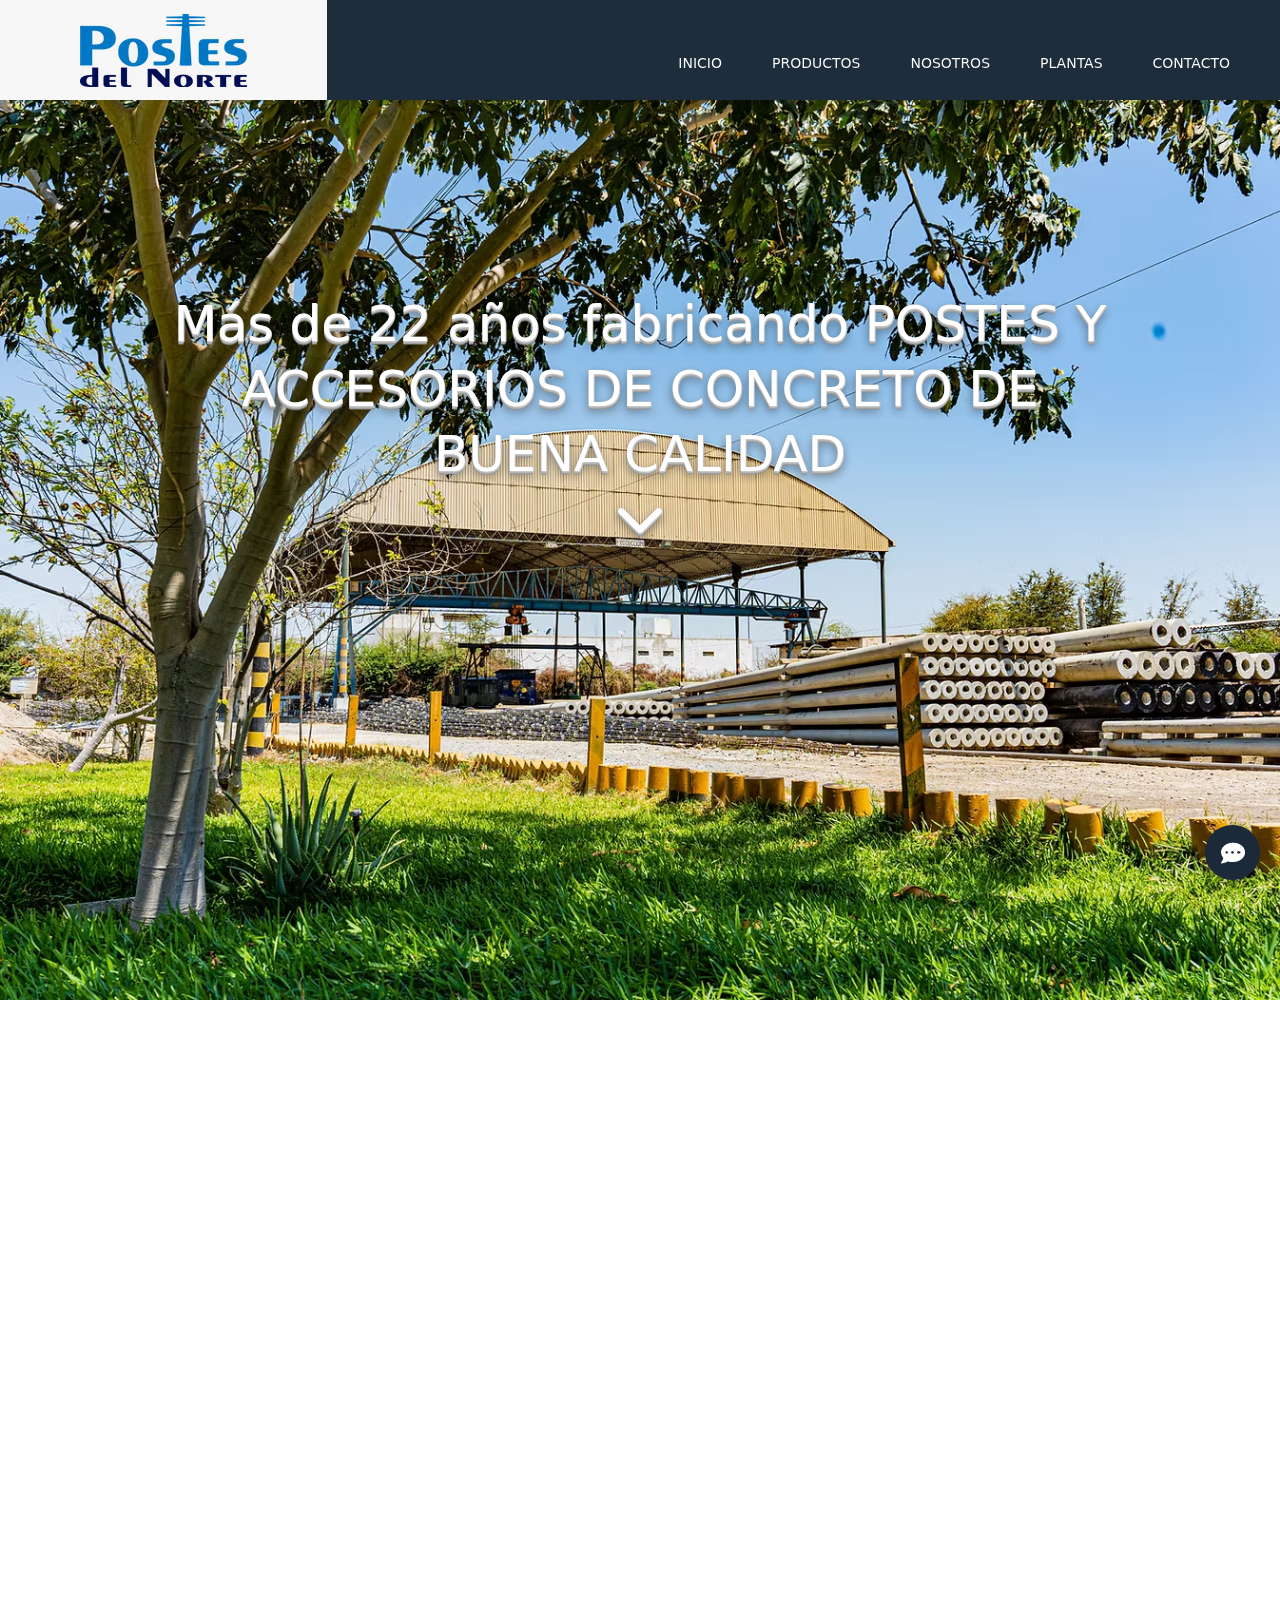
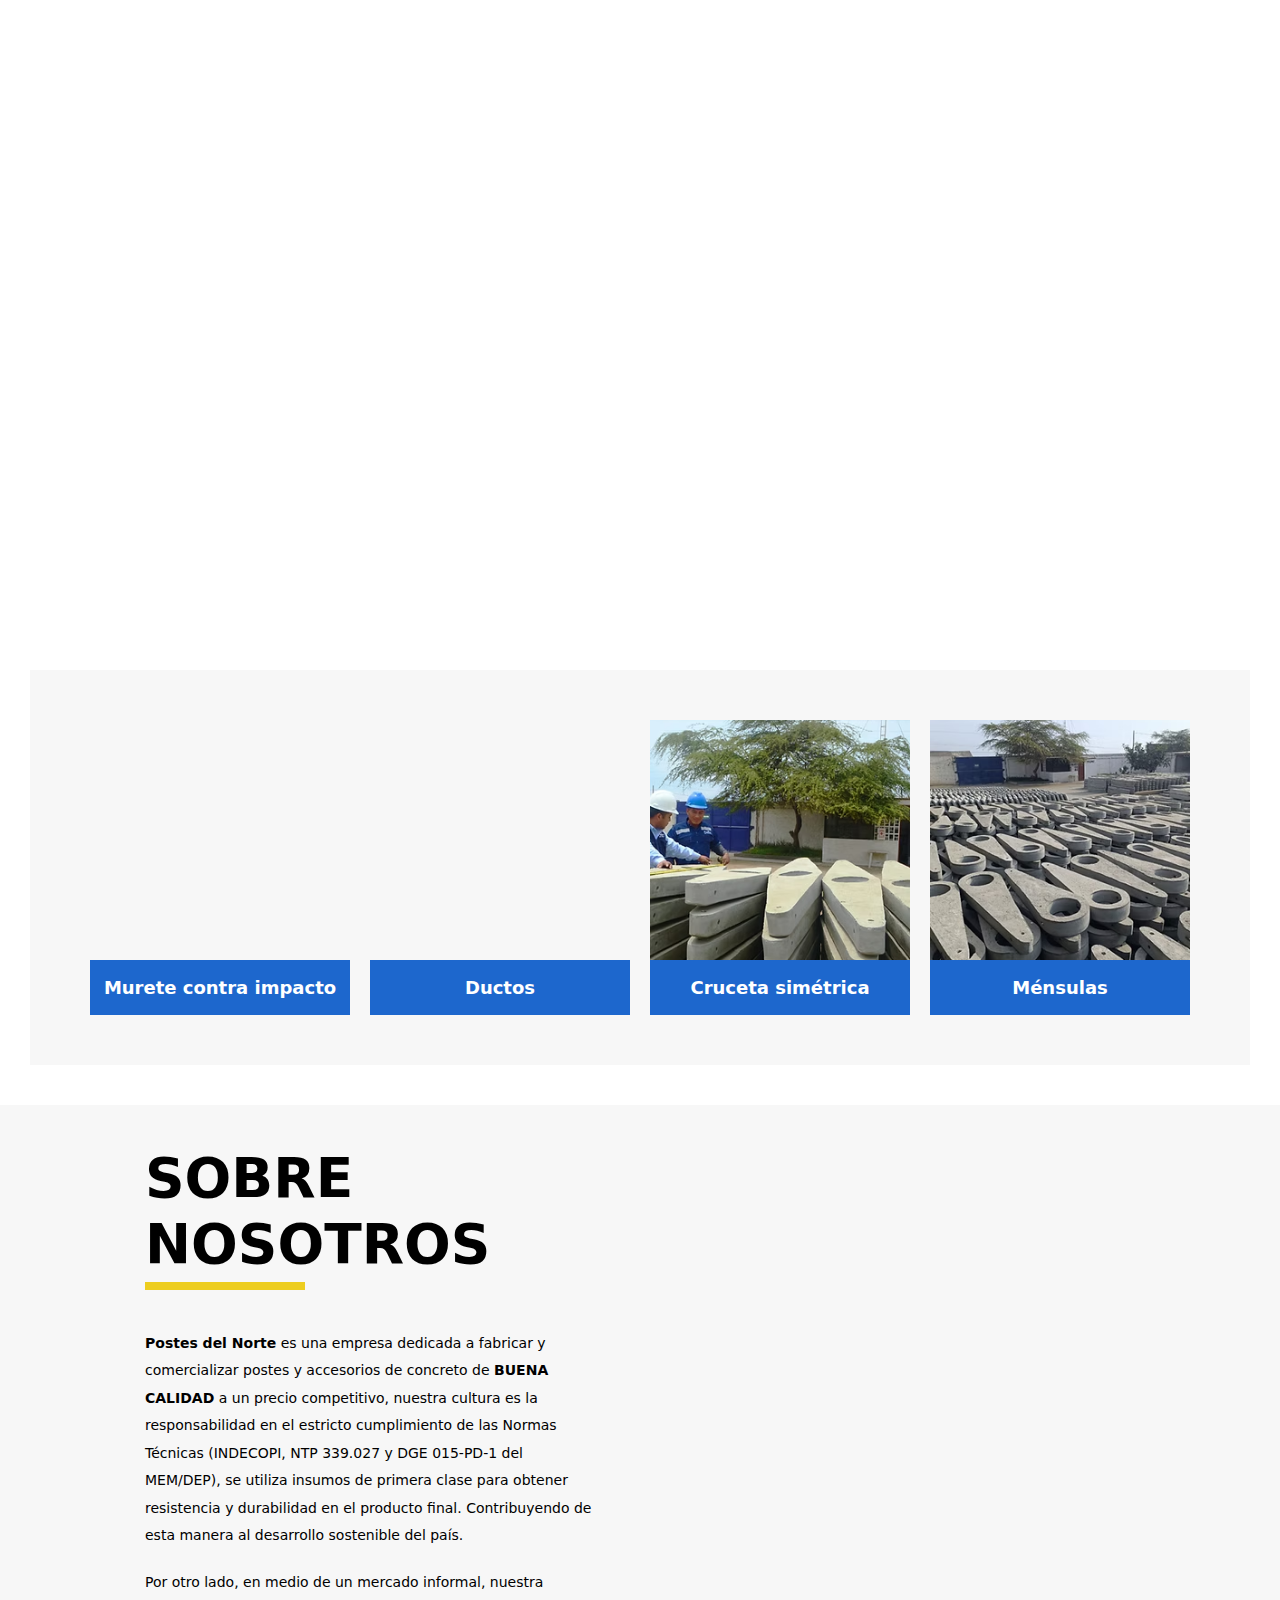
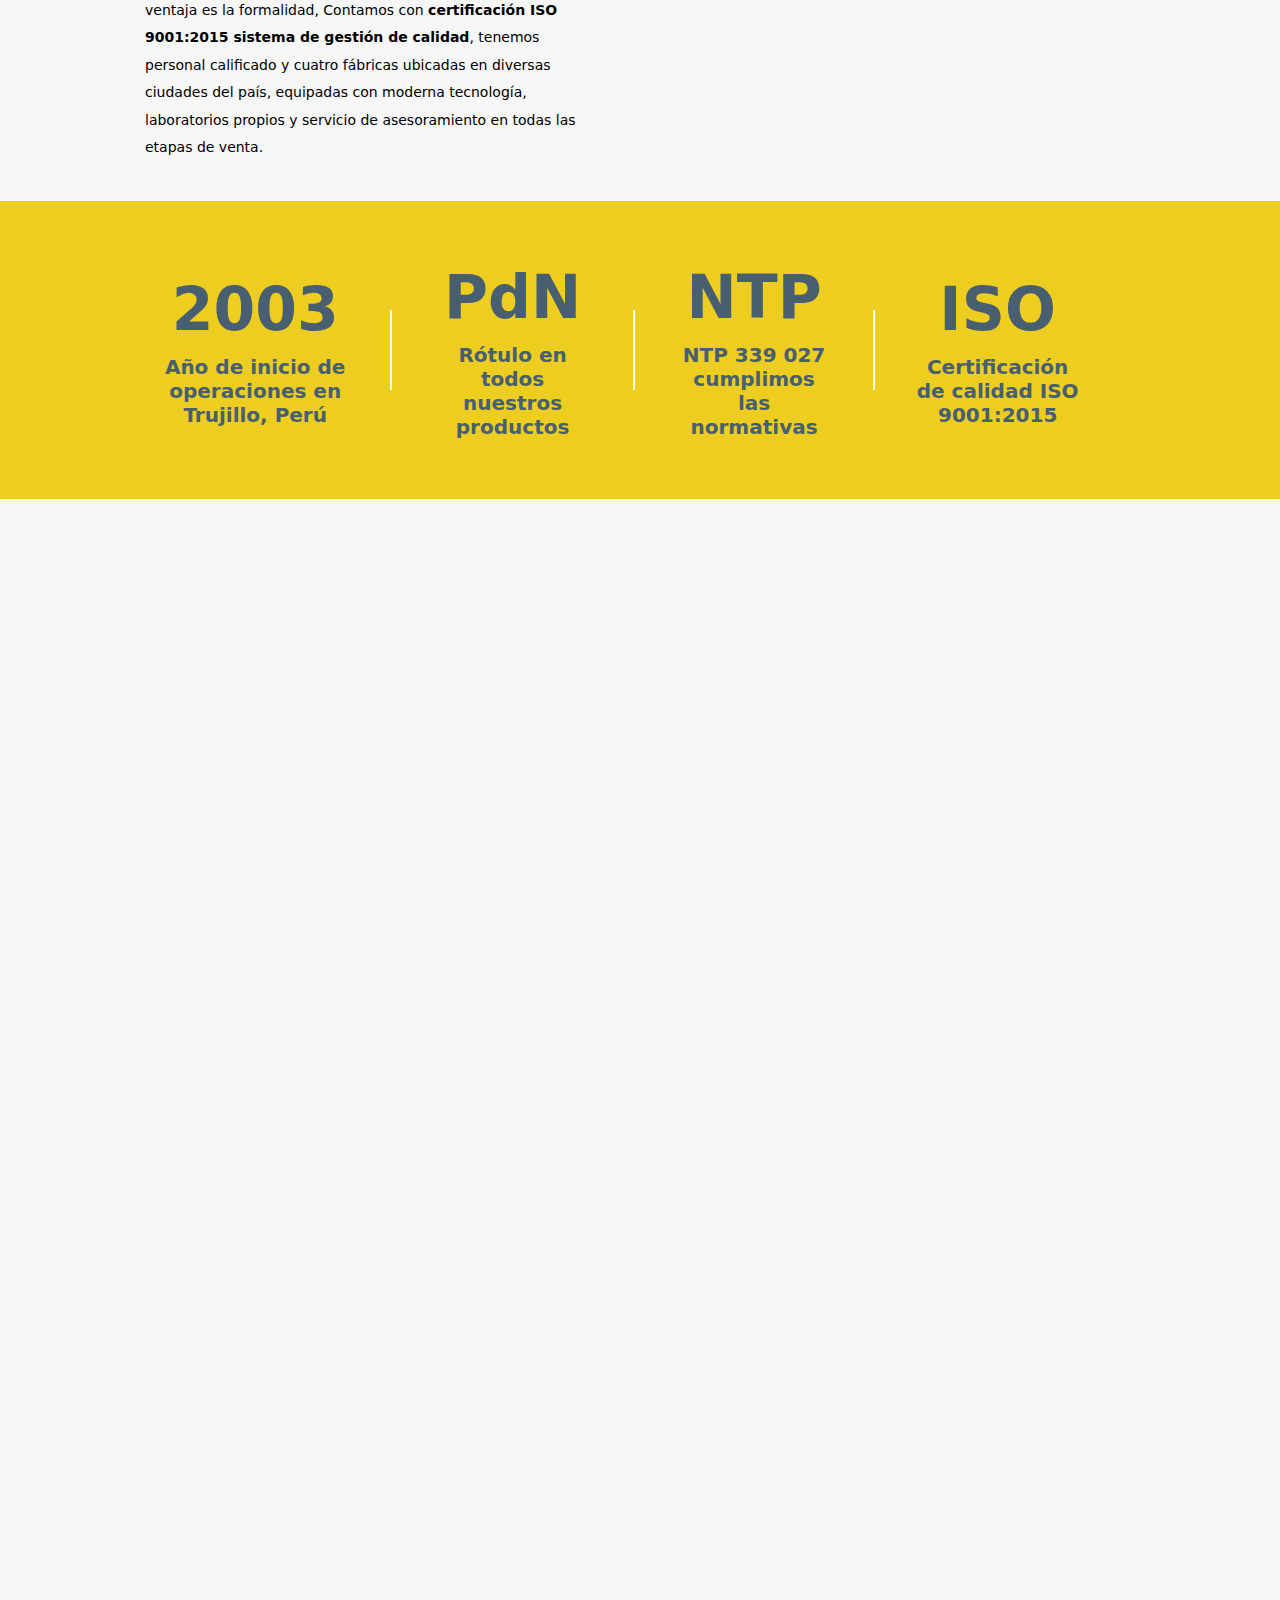
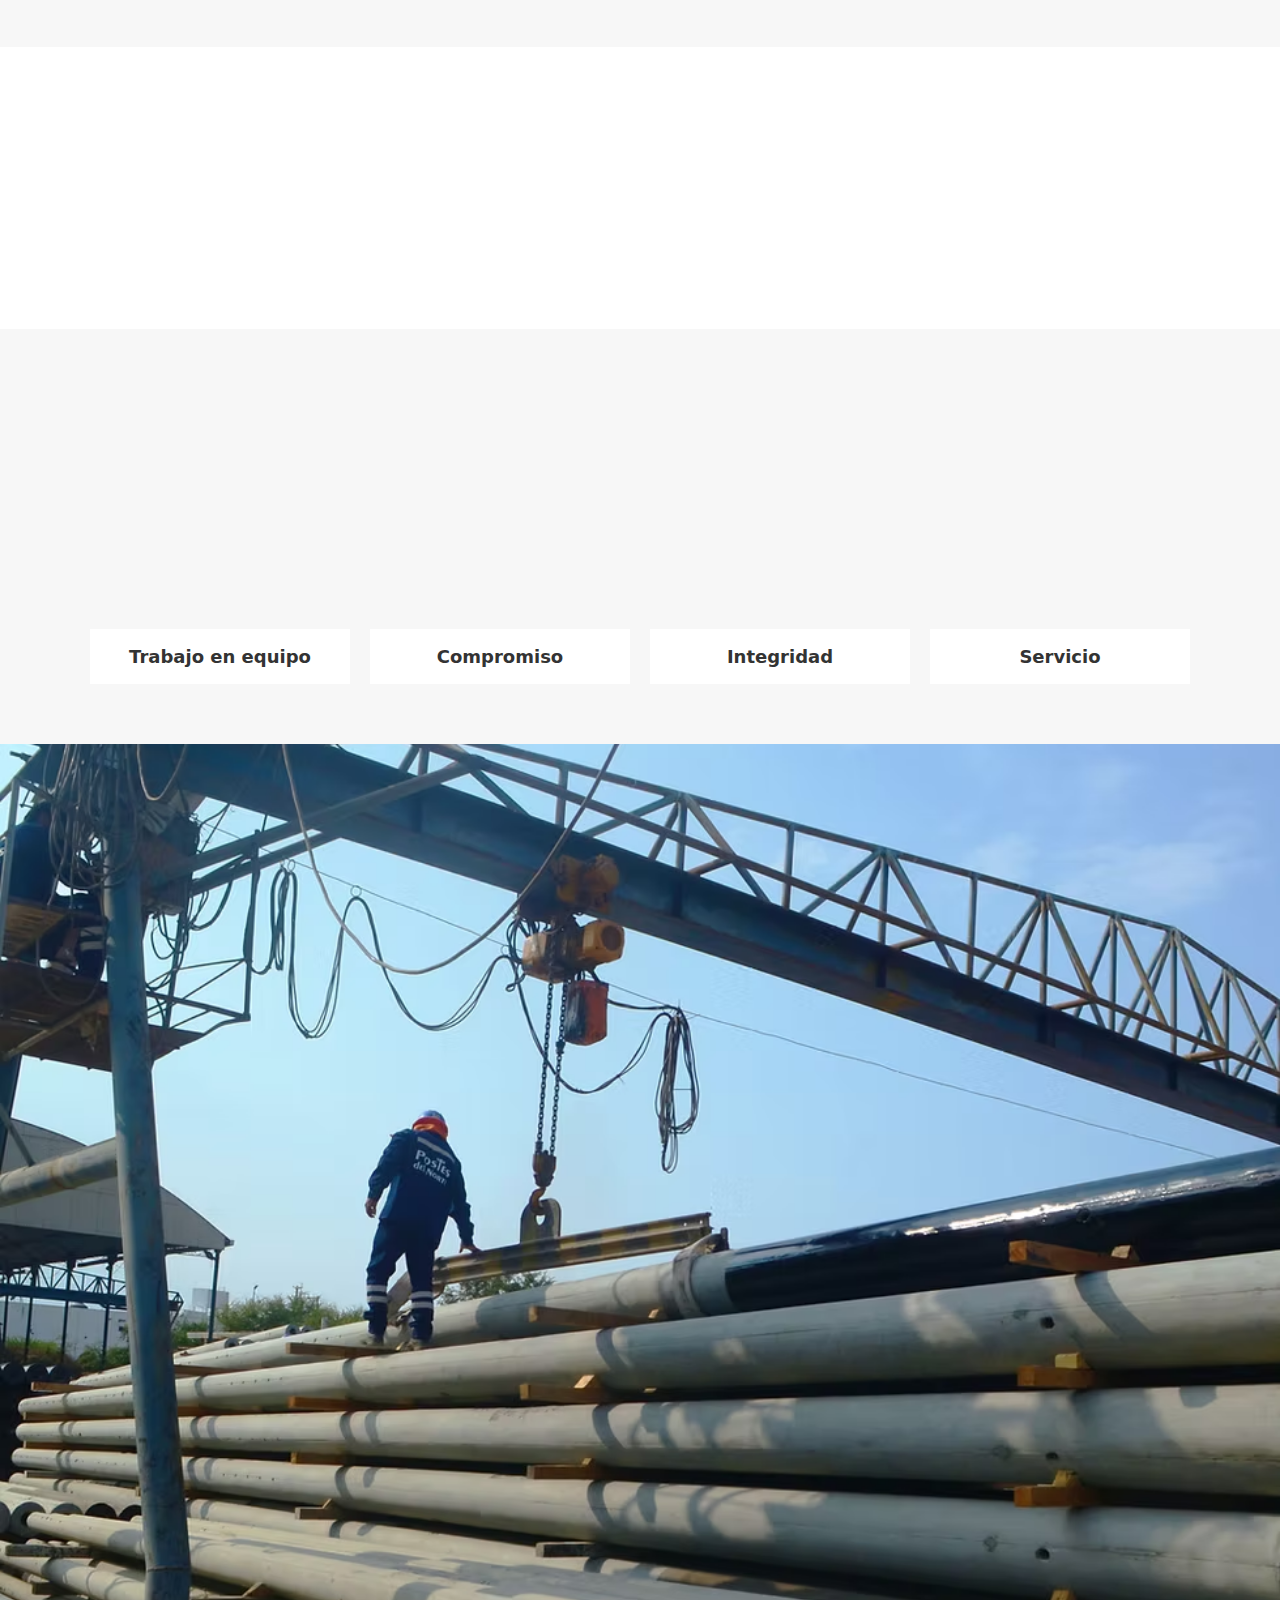
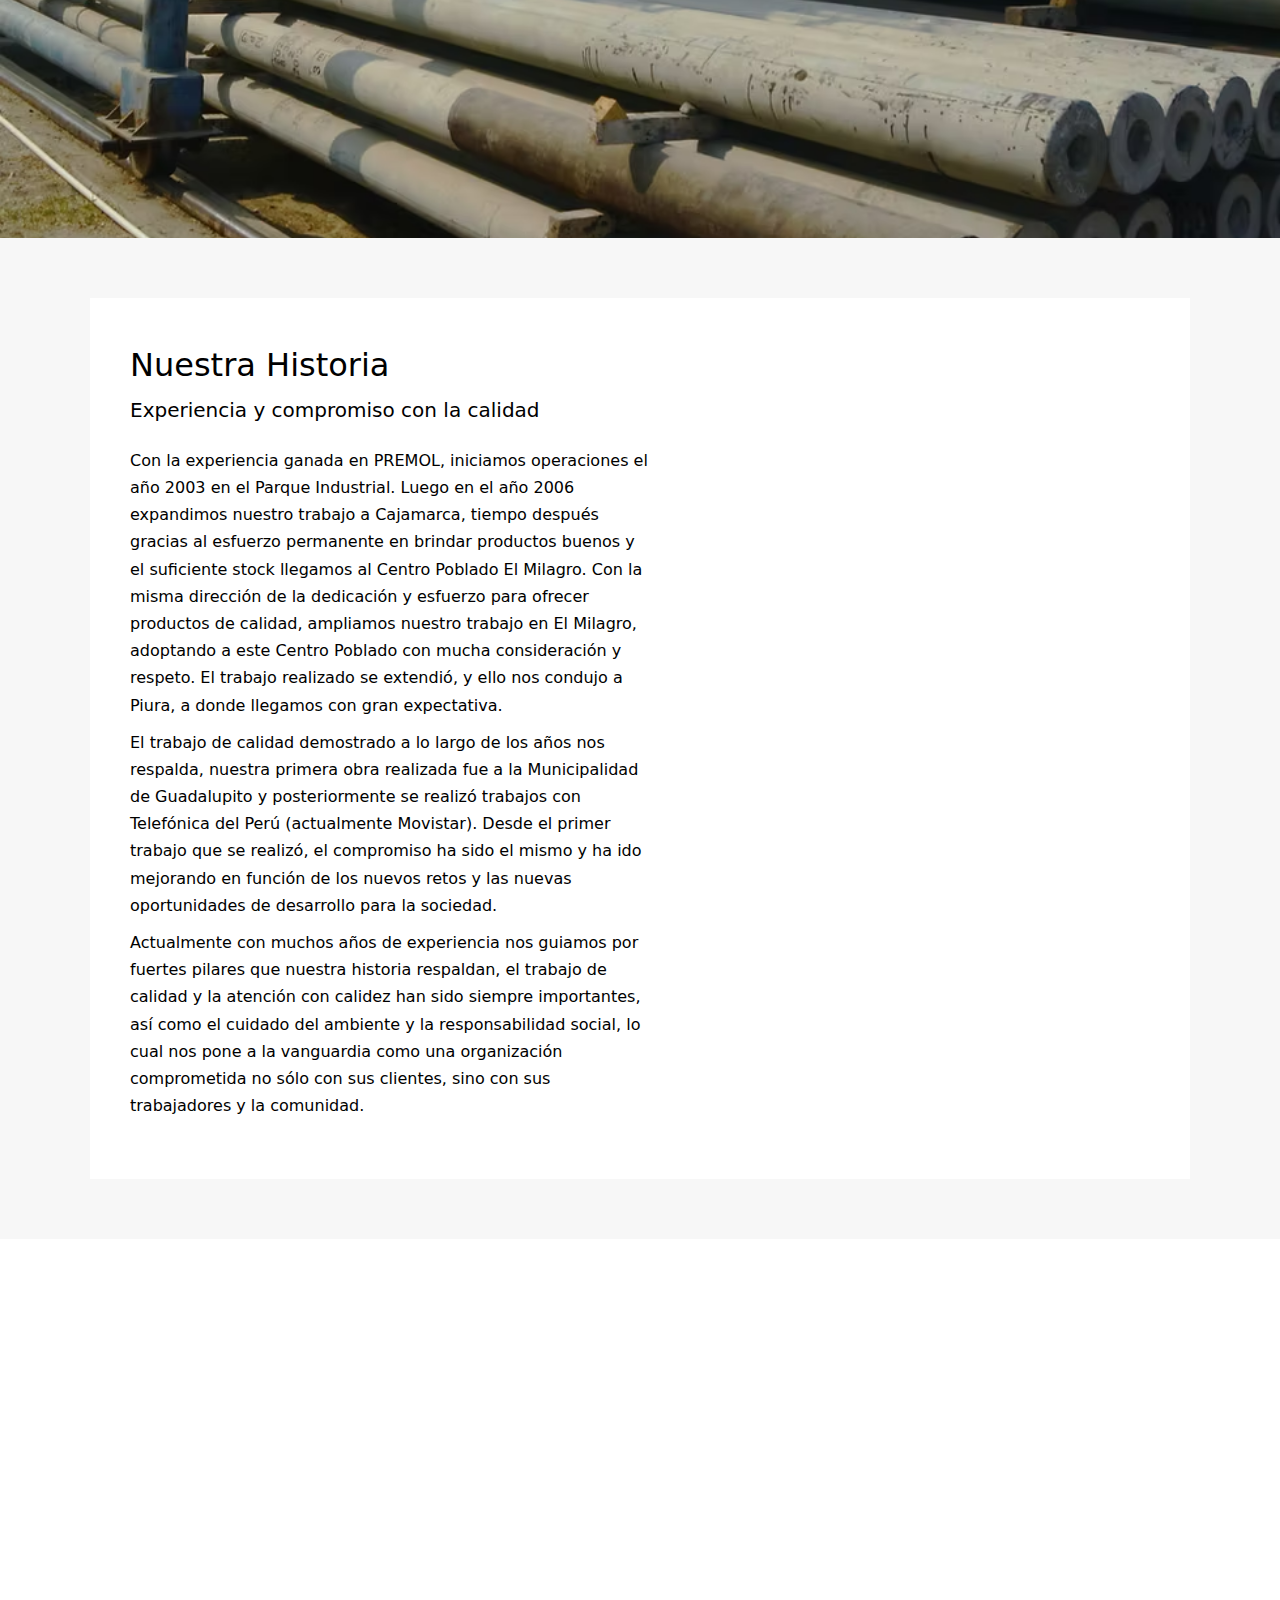
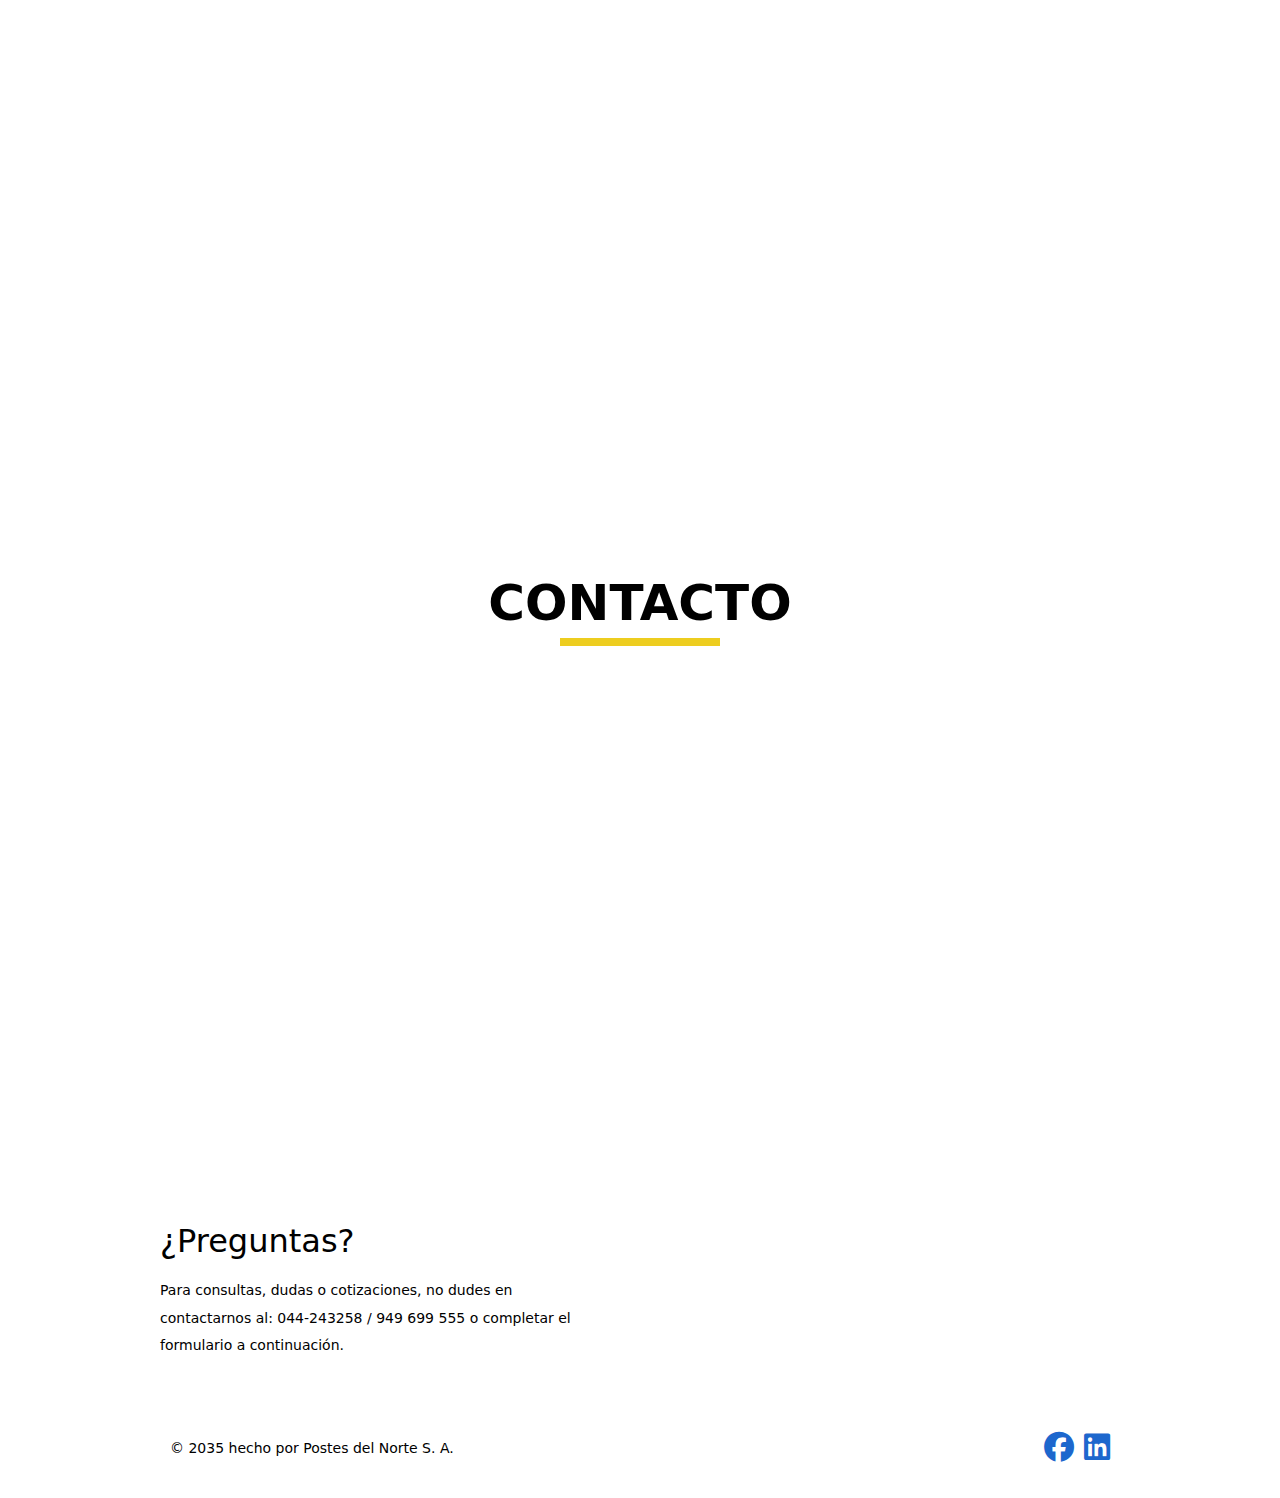
==== commit ec27b4e5: "Add files via upload" ====
--- a/postes/index.html
+++ b/postes/index.html
@@ -69,7 +69,7 @@
         <!-- Featured -->
         <div class="featured">
             <div class="title w700 texto-animado">
-                <span>Más de 22 años fabricando POSTES Y ACCESORIOS DE CONCRETO DE CALIDAD CERTIFICADA</span>
+                <span>Más de 22 años fabricando POSTES Y ACCESORIOS DE CONCRETO DE BUENA CALIDAD</span>
                 <a href="#productos"><i class="fa-solid fa-chevron-down"></i></a>
             </div>
             
@@ -168,14 +168,17 @@
                     <span class="big">2003</span>
                     <span class="resume">Año de inicio de operaciones en Trujillo, Perú</span>
                 </div>
+                <div class="separador"></div>
                 <div class="item">
                     <span class="big">PdN</span>
                     <span class="resume">Rótulo en todos nuestros productos </span>
                 </div>
+                <div class="separador"></div>
                 <div class="item">
                     <span class="big">NTP</span>
                     <span class="resume">NTP 339 027 cumplimos las normativas</span>
                 </div>
+                <div class="separador"></div>
                 <div class="item">
                     <span class="big">ISO</span>
                     <span class="resume">Certificación de calidad ISO 9001:2015</span>
@@ -429,8 +432,8 @@
             © 2035 hecho por Postes del Norte S. A.
         </div>
         <div class="social">
-            <a href="#top"><i class="fa-brands fa-facebook"></i></a>
-            <a href="#top"><i class="fa-brands fa-linkedin"></i></a>            
+            <a href="https://www.facebook.com/postesdelnortesa" target="_blank"><i class="fa-brands fa-facebook"></i></a>
+            <a href="https://www.linkedin.com/company/postesdelnorte" target="_blank"><i class="fa-brands fa-linkedin"></i></a>            
         </div>
         
     </div>
--- a/postes/style.css
+++ b/postes/style.css
@@ -21,6 +21,7 @@
     --background: #191919;
     --gray: #F7F7F7;
     --navbar-height: 100px;
+    --blue: #1D67CD;
 
     
     --active-color: hsl(204 100 53);
@@ -219,8 +220,9 @@
 .grid-4-amarillo {
     display: grid;
     padding: 60px 0;
-    grid-template-columns: repeat(4, 1fr);
     gap: 40px;
+    grid-template-columns: repeat(8, auto);
+    align-items: center;
 }
 .grid-4-amarillo .item {
     text-align: center;
@@ -237,6 +239,12 @@
     font-weight: bold;
     font-size: 60px;
 }
+.grid-4-amarillo .separador {
+    height: 100%;
+    width: 2px;
+    background-color: white;
+    max-height: 80px;
+}
 /* Accesorios */
 .box-accesorios {
     display: flex;
@@ -245,6 +253,7 @@
     height: 100%;
     flex-grow: 1;
     padding: 20px 0;
+    overflow: hidden;
 }
 .box-accesorios .bg {
     width: 100%;
@@ -252,6 +261,10 @@
     min-height: 240px;
     background-size: cover;
     background-position: center;
+}
+.box-accesorios .bg:hover {
+    width: 110%;
+    transition: 1s;
 }
 .box-accesorios .title {
     background-color: #1D67CD;
@@ -263,6 +276,11 @@
     align-items: center;
     text-align: center;
 }
+.box-accesorios .title:hover {
+    background-color: #EDCD1F;
+    transition: 0.5s;
+}
+
 /* Sobre nosotros */
 #nosotros {
     background-color: var(--gray);
@@ -340,6 +358,9 @@
     line-height: 1.3;
     text-shadow: #c8c8c8 1px 1px 0px, #b4b4b4 0px 2px 0px, #a0a0a0 0px 3px 0px, rgba(140, 140, 140, 0.498039) 0px 4px 0px, #787878 0px 0px 0px, rgba(0, 0, 0, 0.498039) 0px 5px 10px;
 }
+.featured .title a {
+    color: white;
+}
 /* Productos */
 #productos .sub {
     padding: 60px 20px;
@@ -451,6 +472,11 @@
     justify-content: center;
     align-items: center;
     text-align: center;
+}
+.galeria-2 .item .title:hover {
+    background-color: var(--blue);
+    color: white;
+    transition: 0.5s;
 }
 /* Calidad */
 #calidad {
@@ -975,4 +1001,11 @@
     .footer {
         padding: 0 10px 80px;
     }
+    .grid-4-amarillo .separador {
+        width: 100%;
+        max-width: 102px;
+        background-color: white;
+        height: 2px;
+        margin: 0 auto;
+    }
 }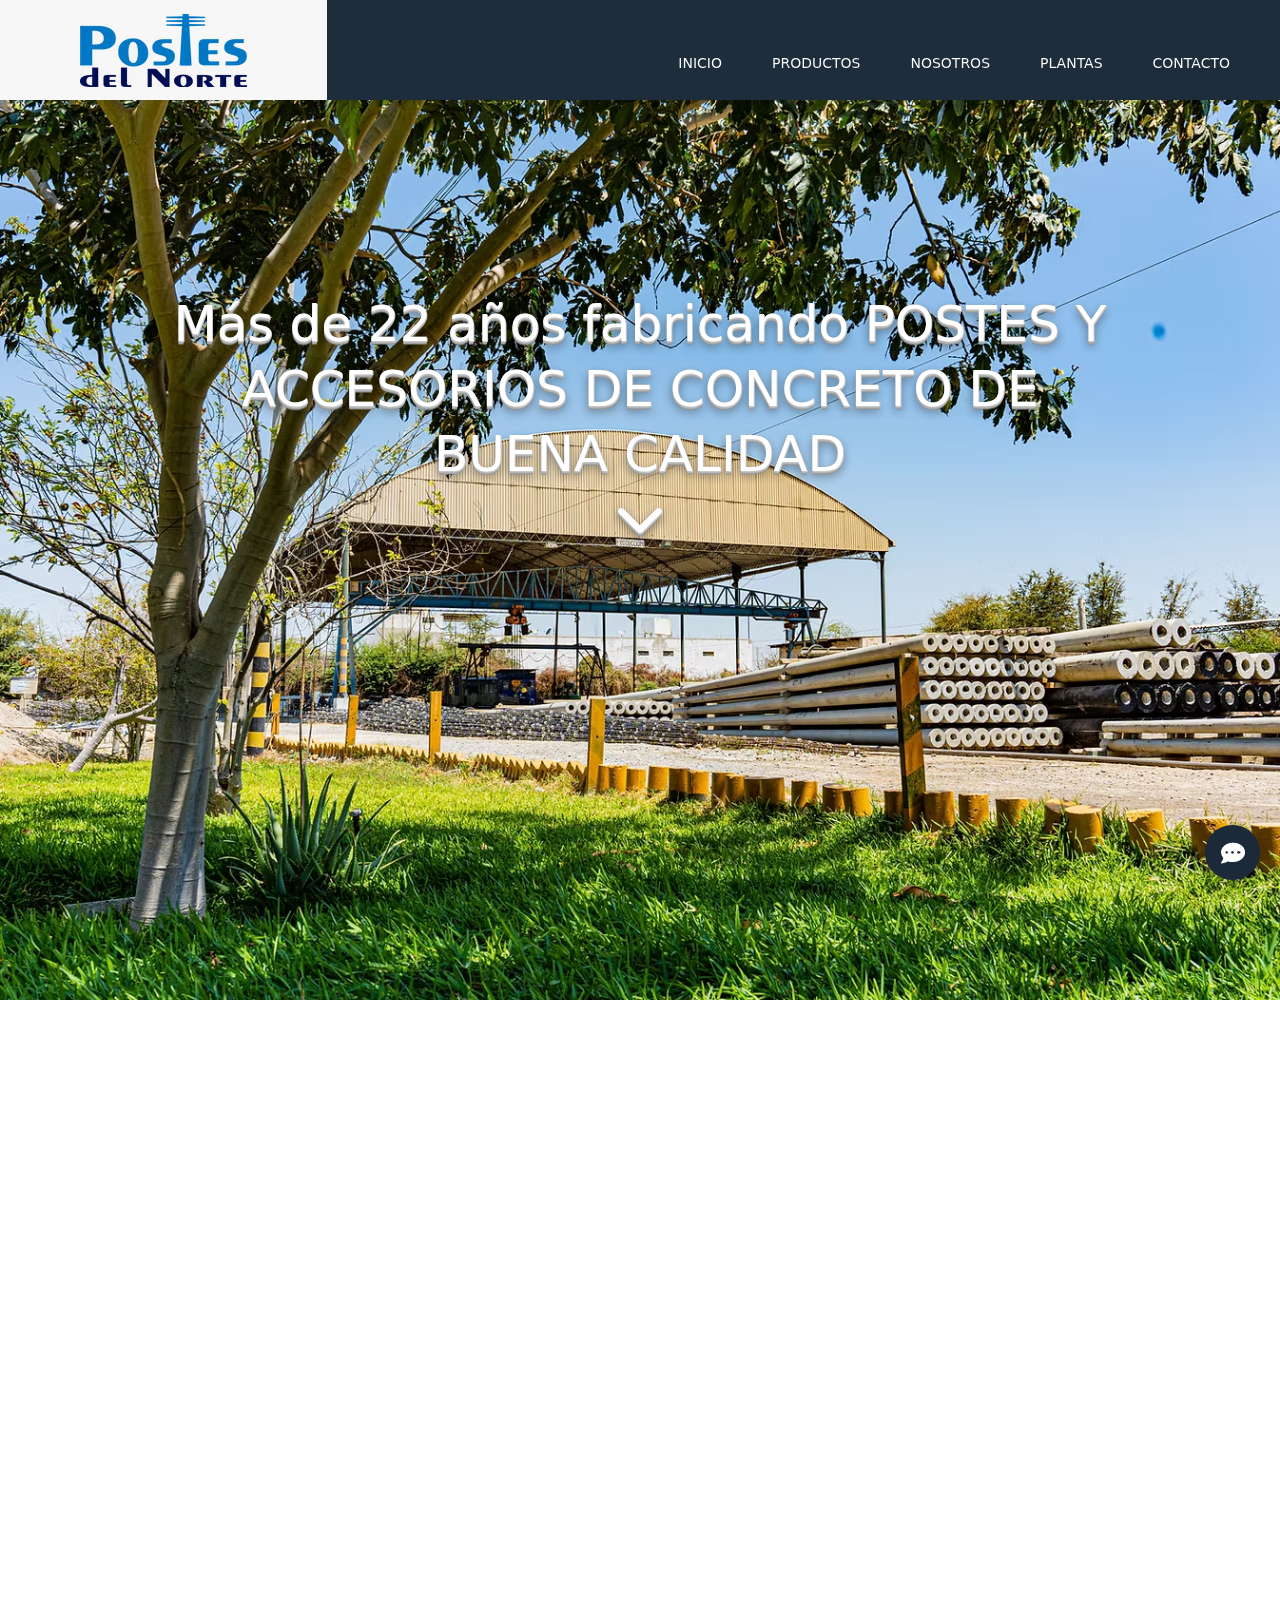
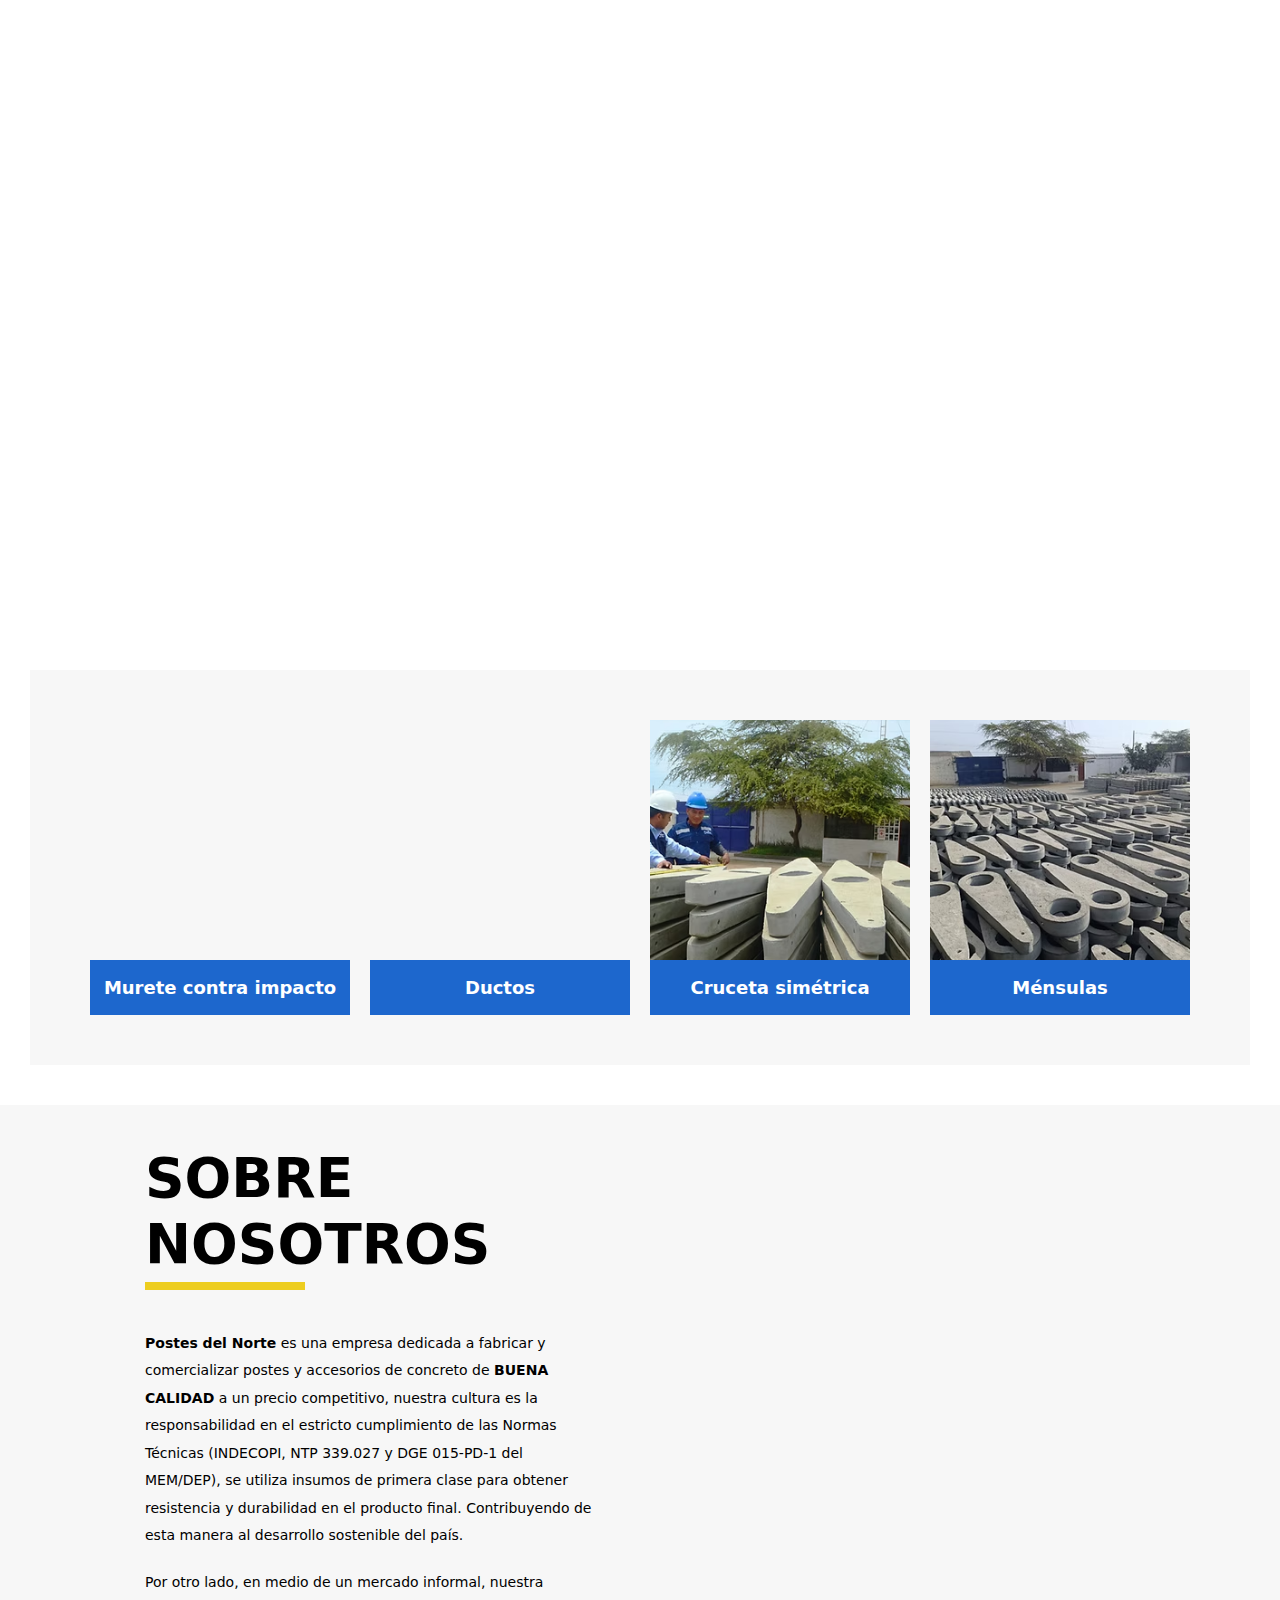
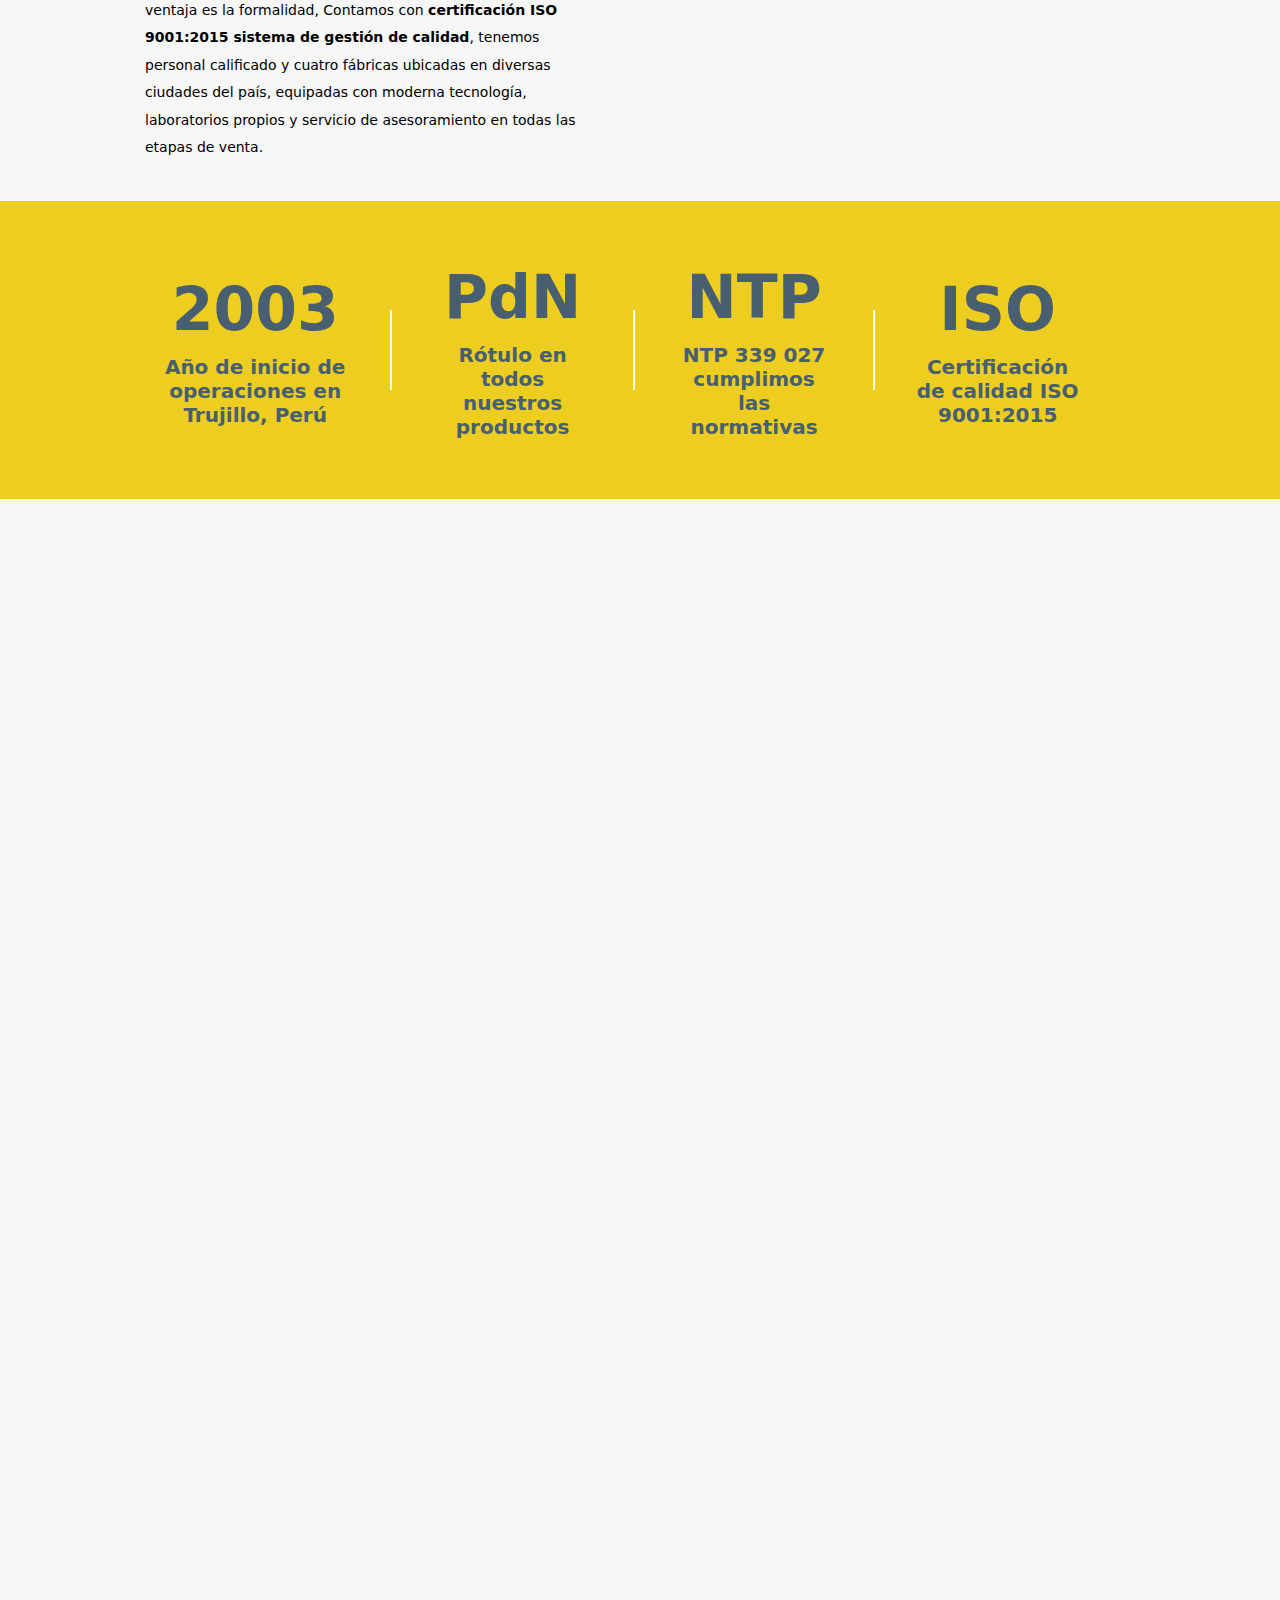
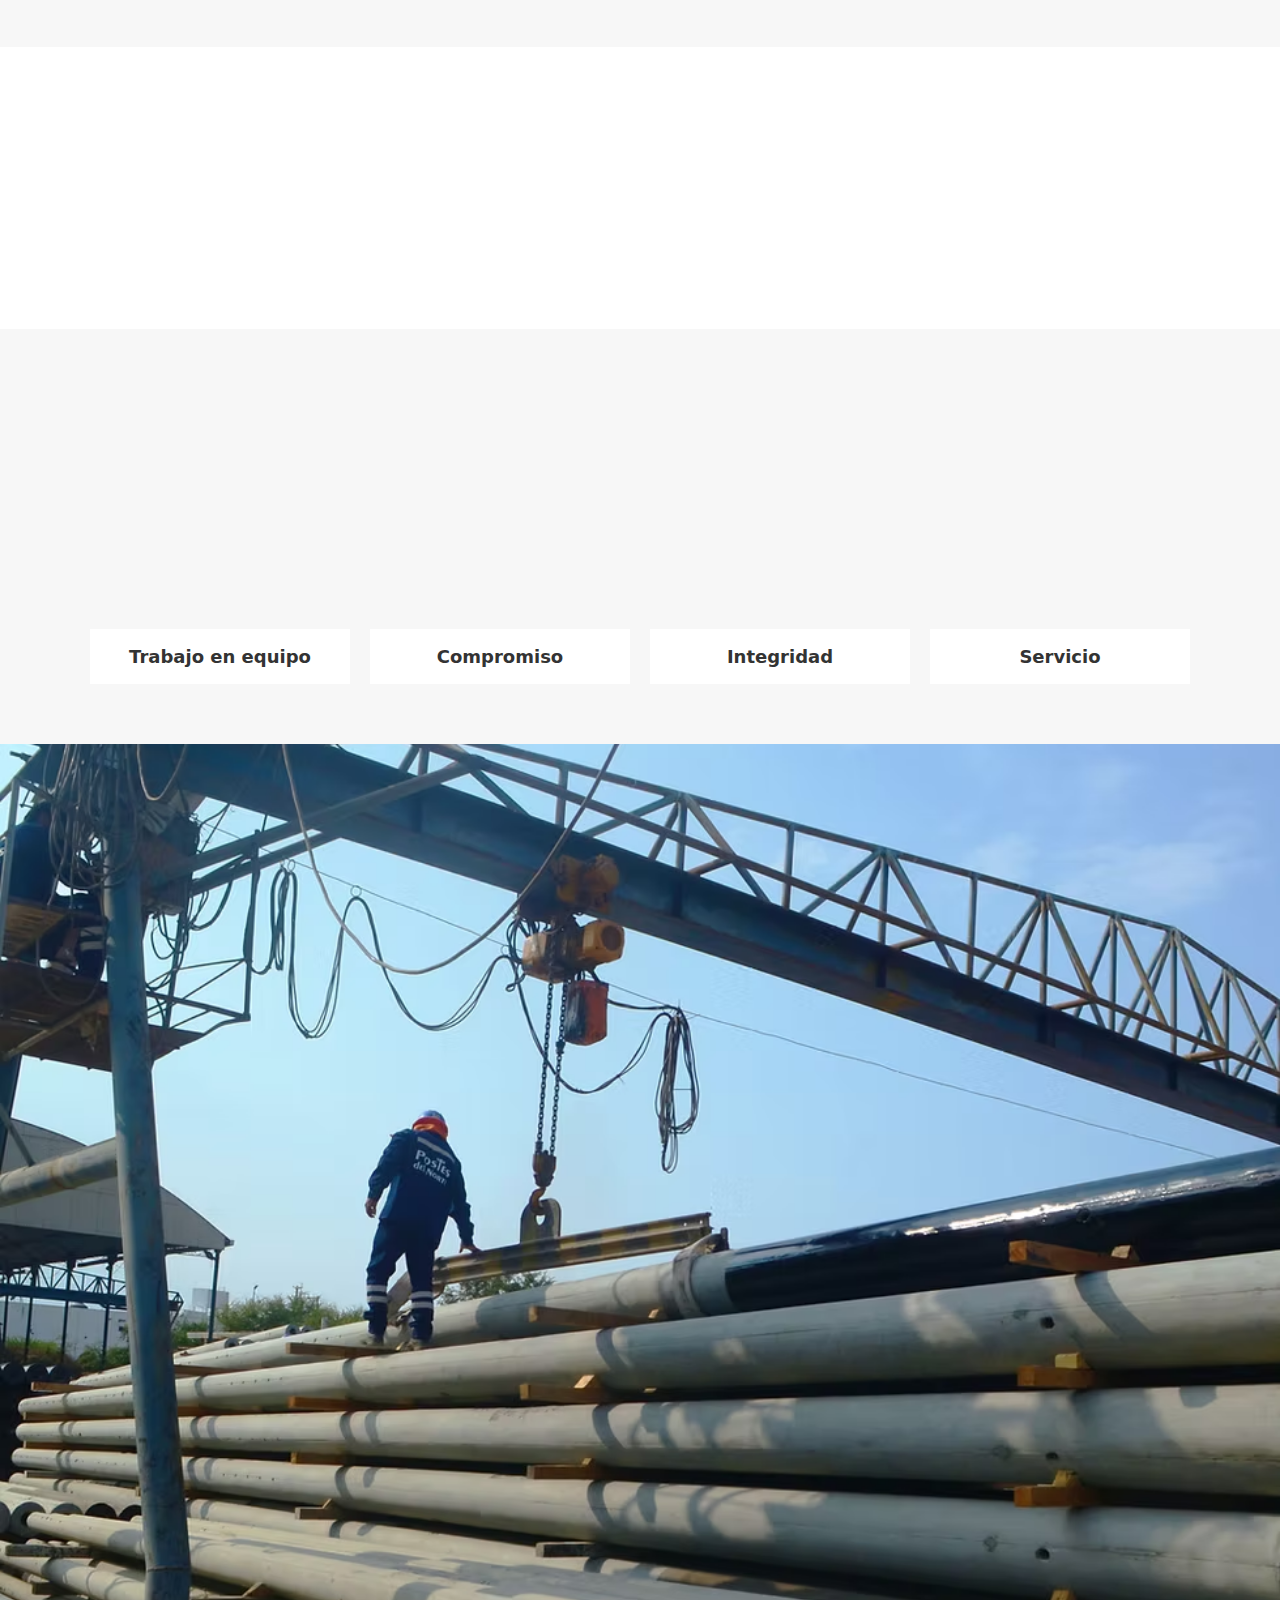
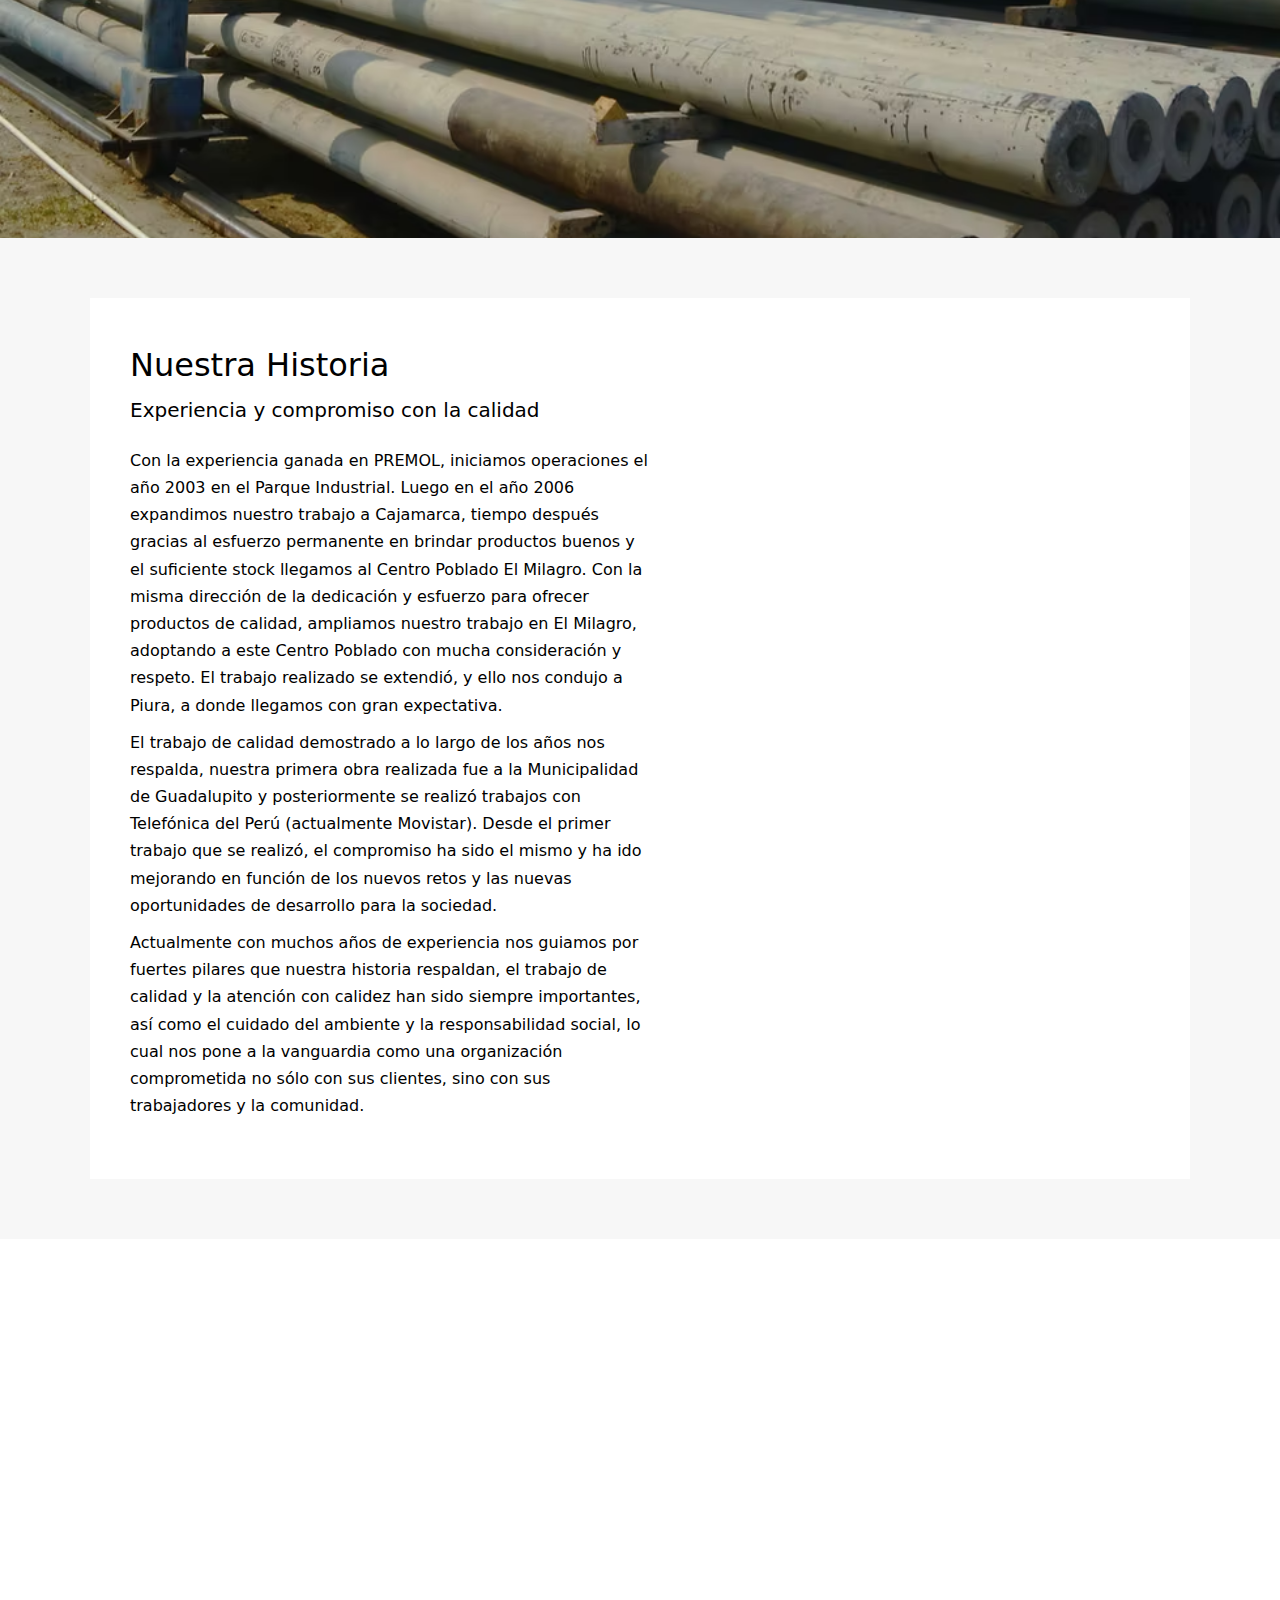
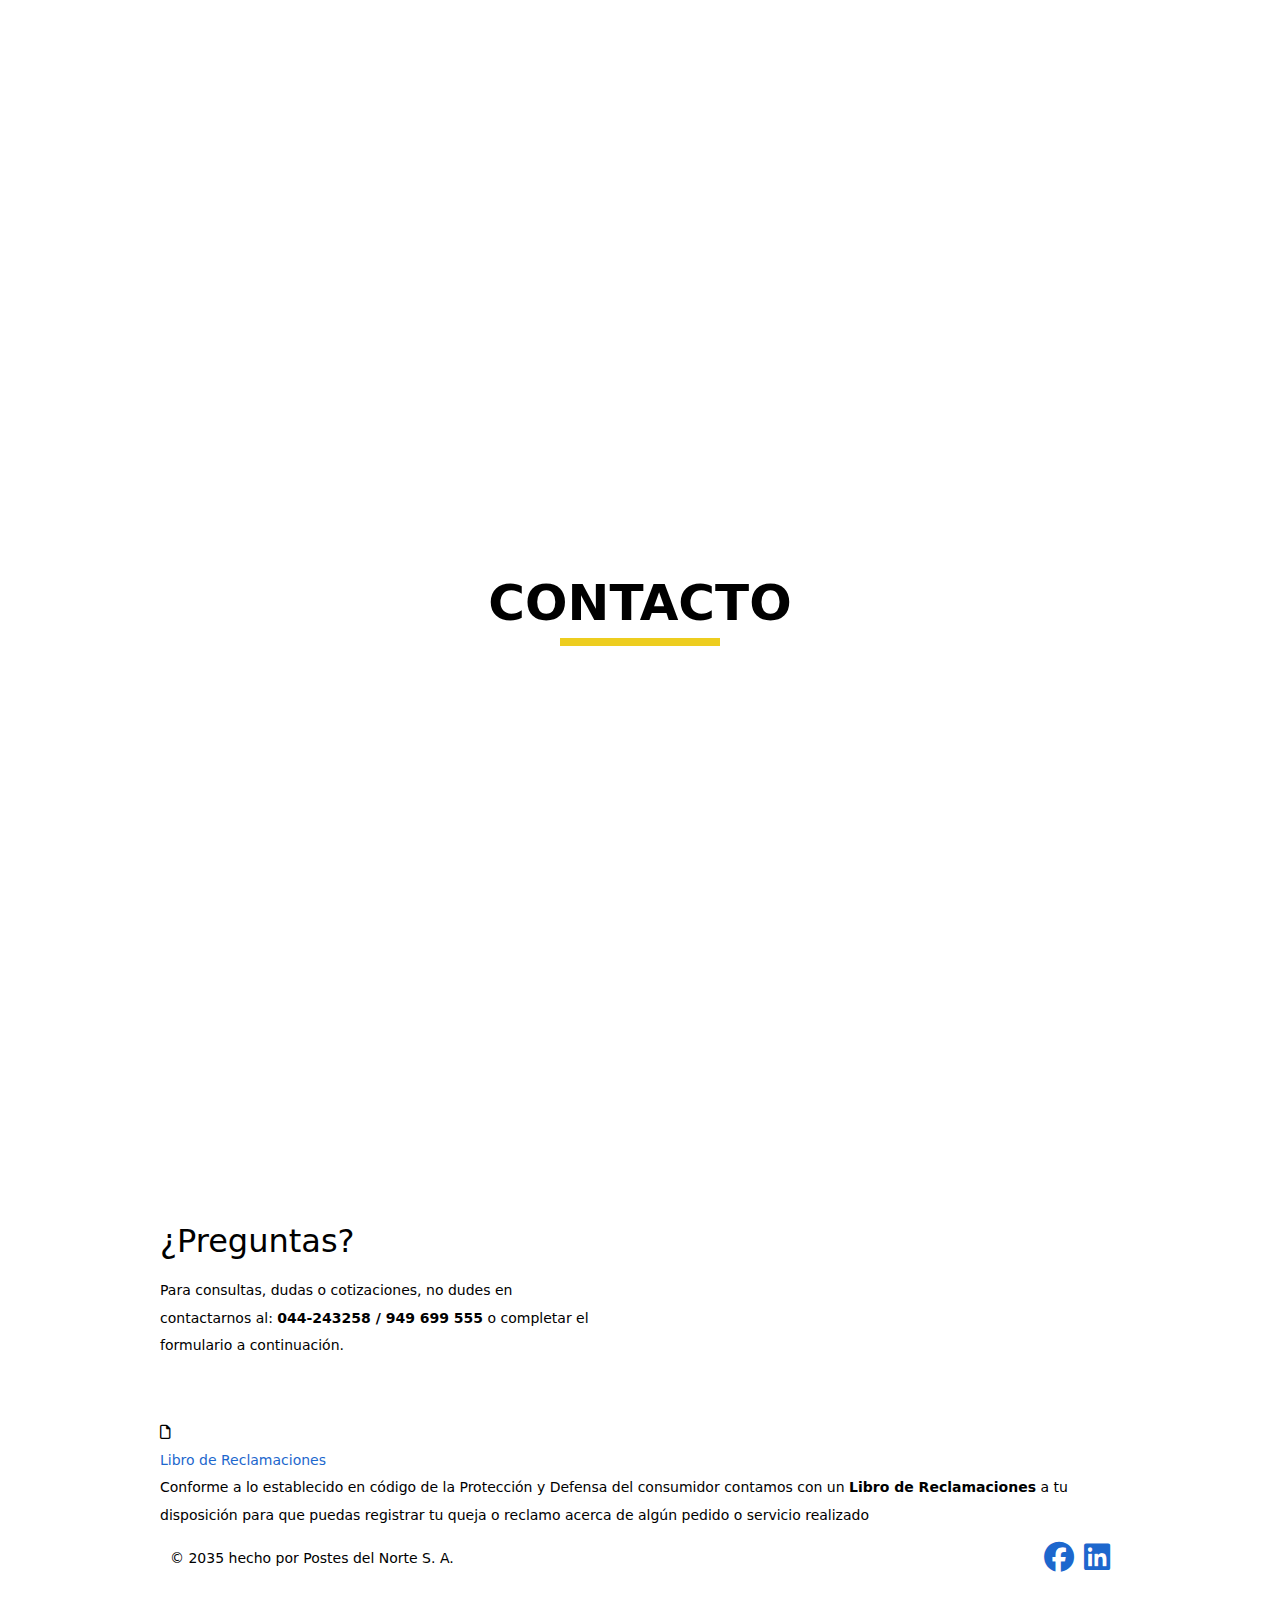
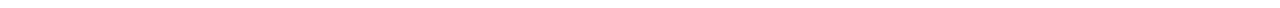
==== commit df7327e0: "Add files via upload" ====
--- a/postes/index.html
+++ b/postes/index.html
@@ -409,8 +409,8 @@
                 <div class="contacto">
                     <div class="preguntas">
                         <span class="title">¿Preguntas?</span>
-                        <span>
-                            Para consultas, dudas o cotizaciones, no dudes en contactarnos al: 044-243258 / 949 699 555 o completar el formulario a continuación.
+                        <span class="texto">
+                            Para consultas, dudas o cotizaciones, no dudes en contactarnos al: <strong>044-243258 / 949 699 555</strong> o completar el formulario a continuación.
                         </span>
                         <div class="formulario_1">
                             <script type="text/javascript" src="https://form.jotform.com/jsform/250365640029049"></script>
@@ -421,6 +421,18 @@
                 
                 <div class="libros">
 
+                </div>
+            </div>
+        </div>
+
+        <div class="reclamaciones">
+            <div class="w700">
+                <div class="title">
+                    <div class="circle"><i class="fa-regular fa-file icon"></i></i></div>
+                    <a href="https://form.jotform.com/250375353171049" target="_blank"><span>Libro de Reclamaciones</span></a>
+                </div>
+                <div class="texto">
+                    Conforme a lo establecido en código de la Protección y Defensa del consumidor contamos con un <strong>Libro de Reclamaciones</strong> a tu disposición para que puedas registrar tu queja o reclamo acerca de algún pedido o servicio realizado
                 </div>
             </div>
         </div>
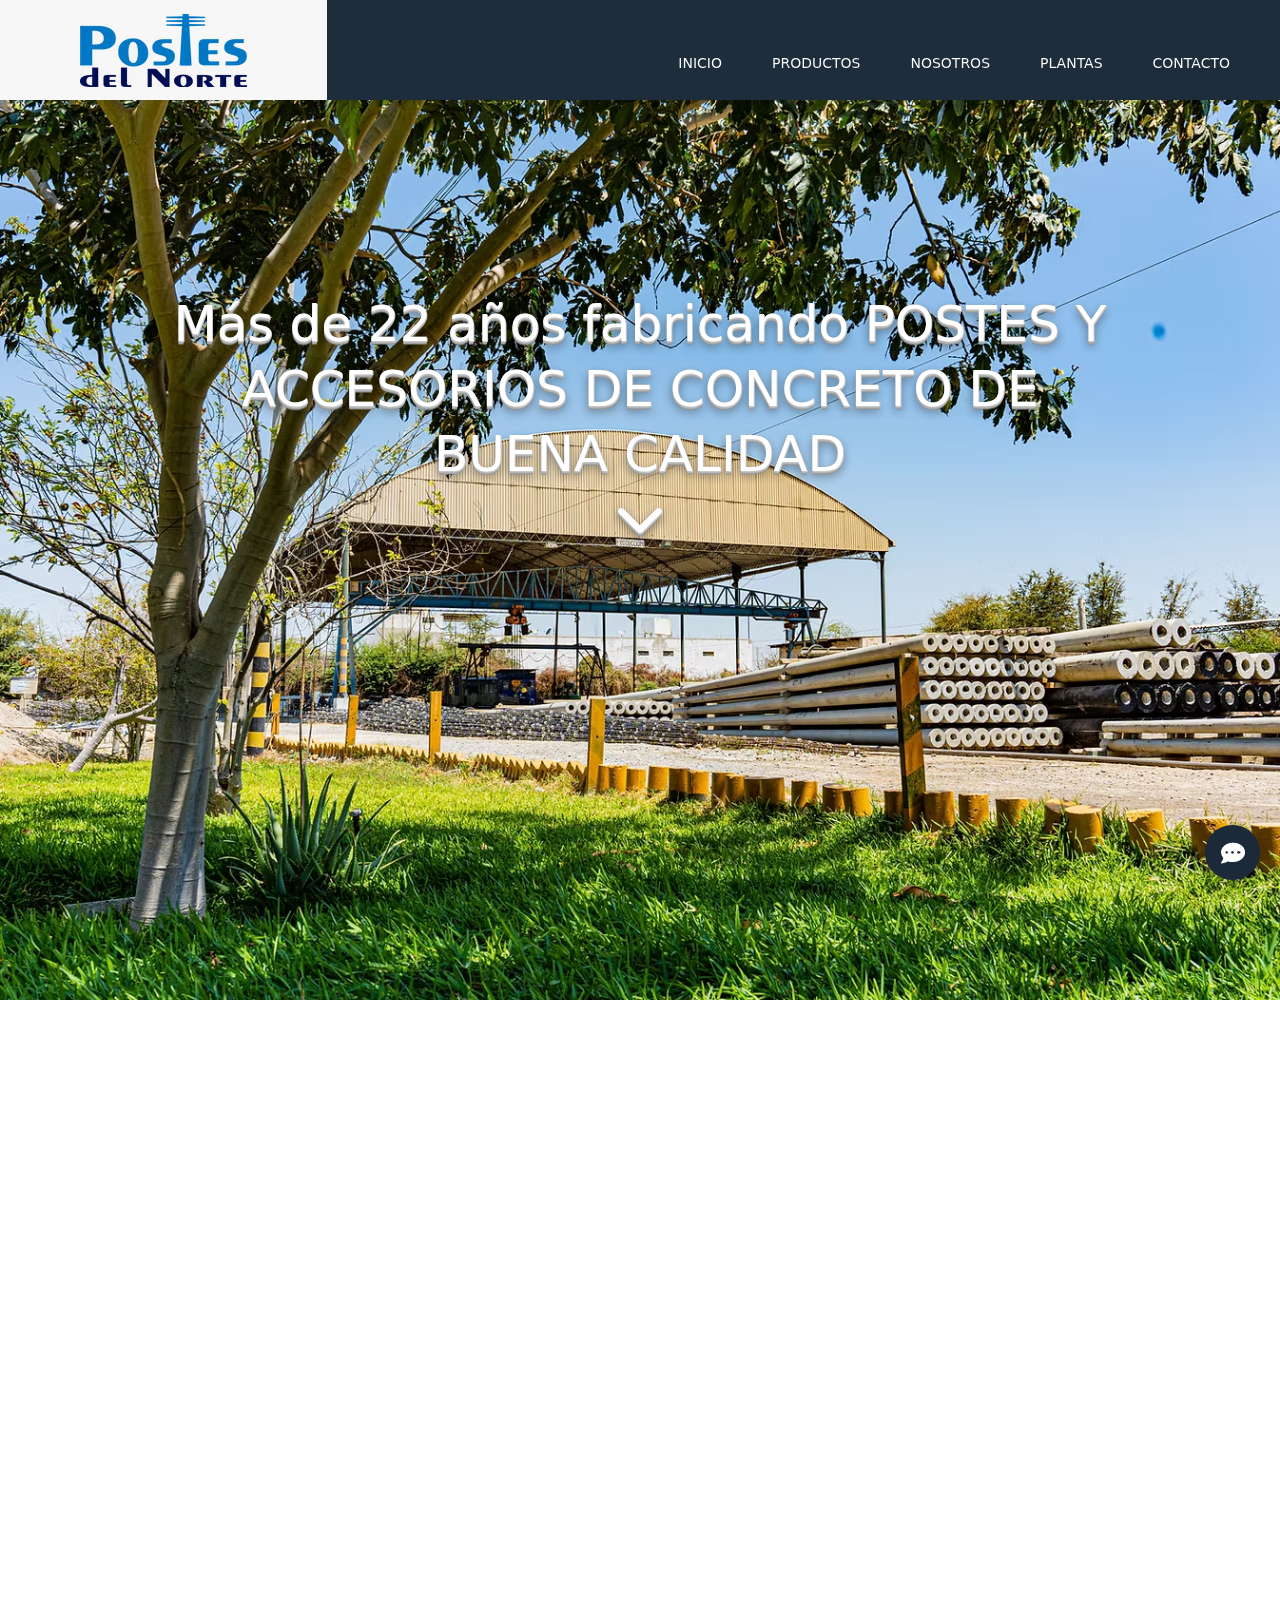
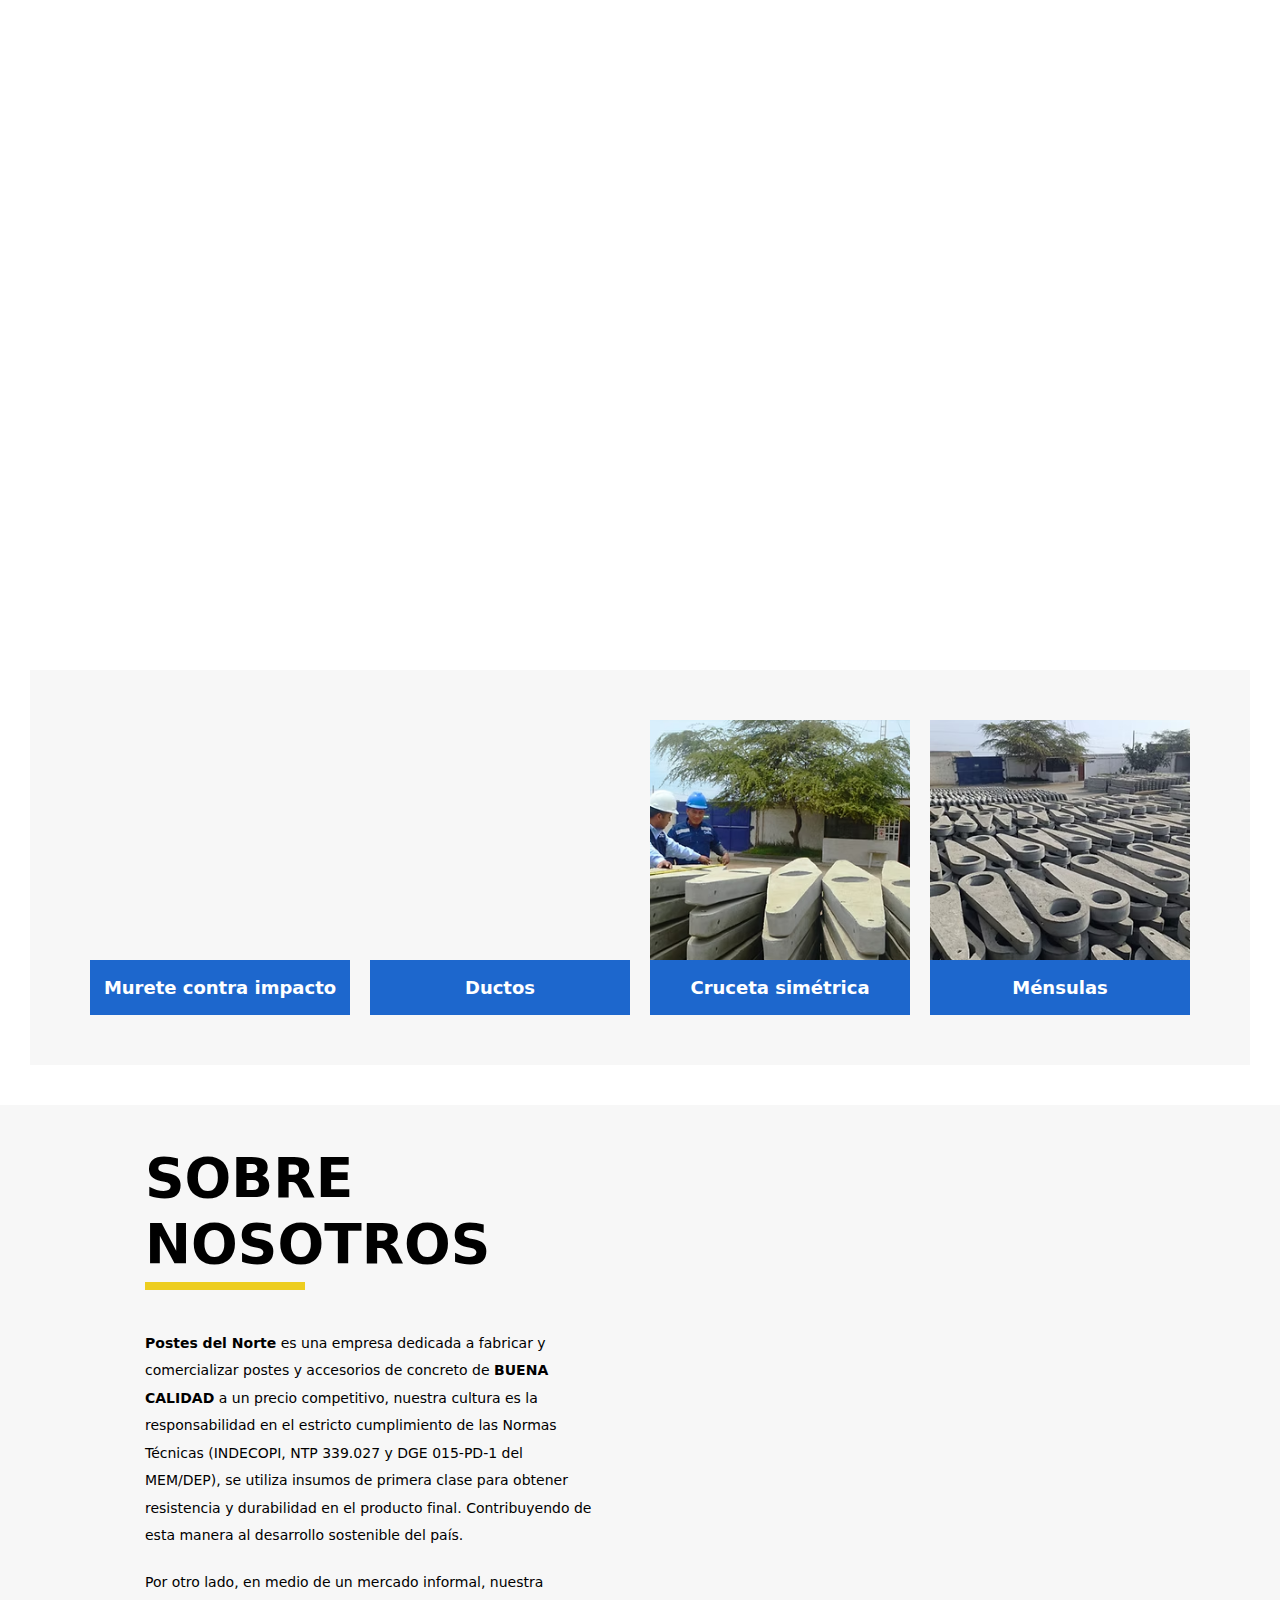
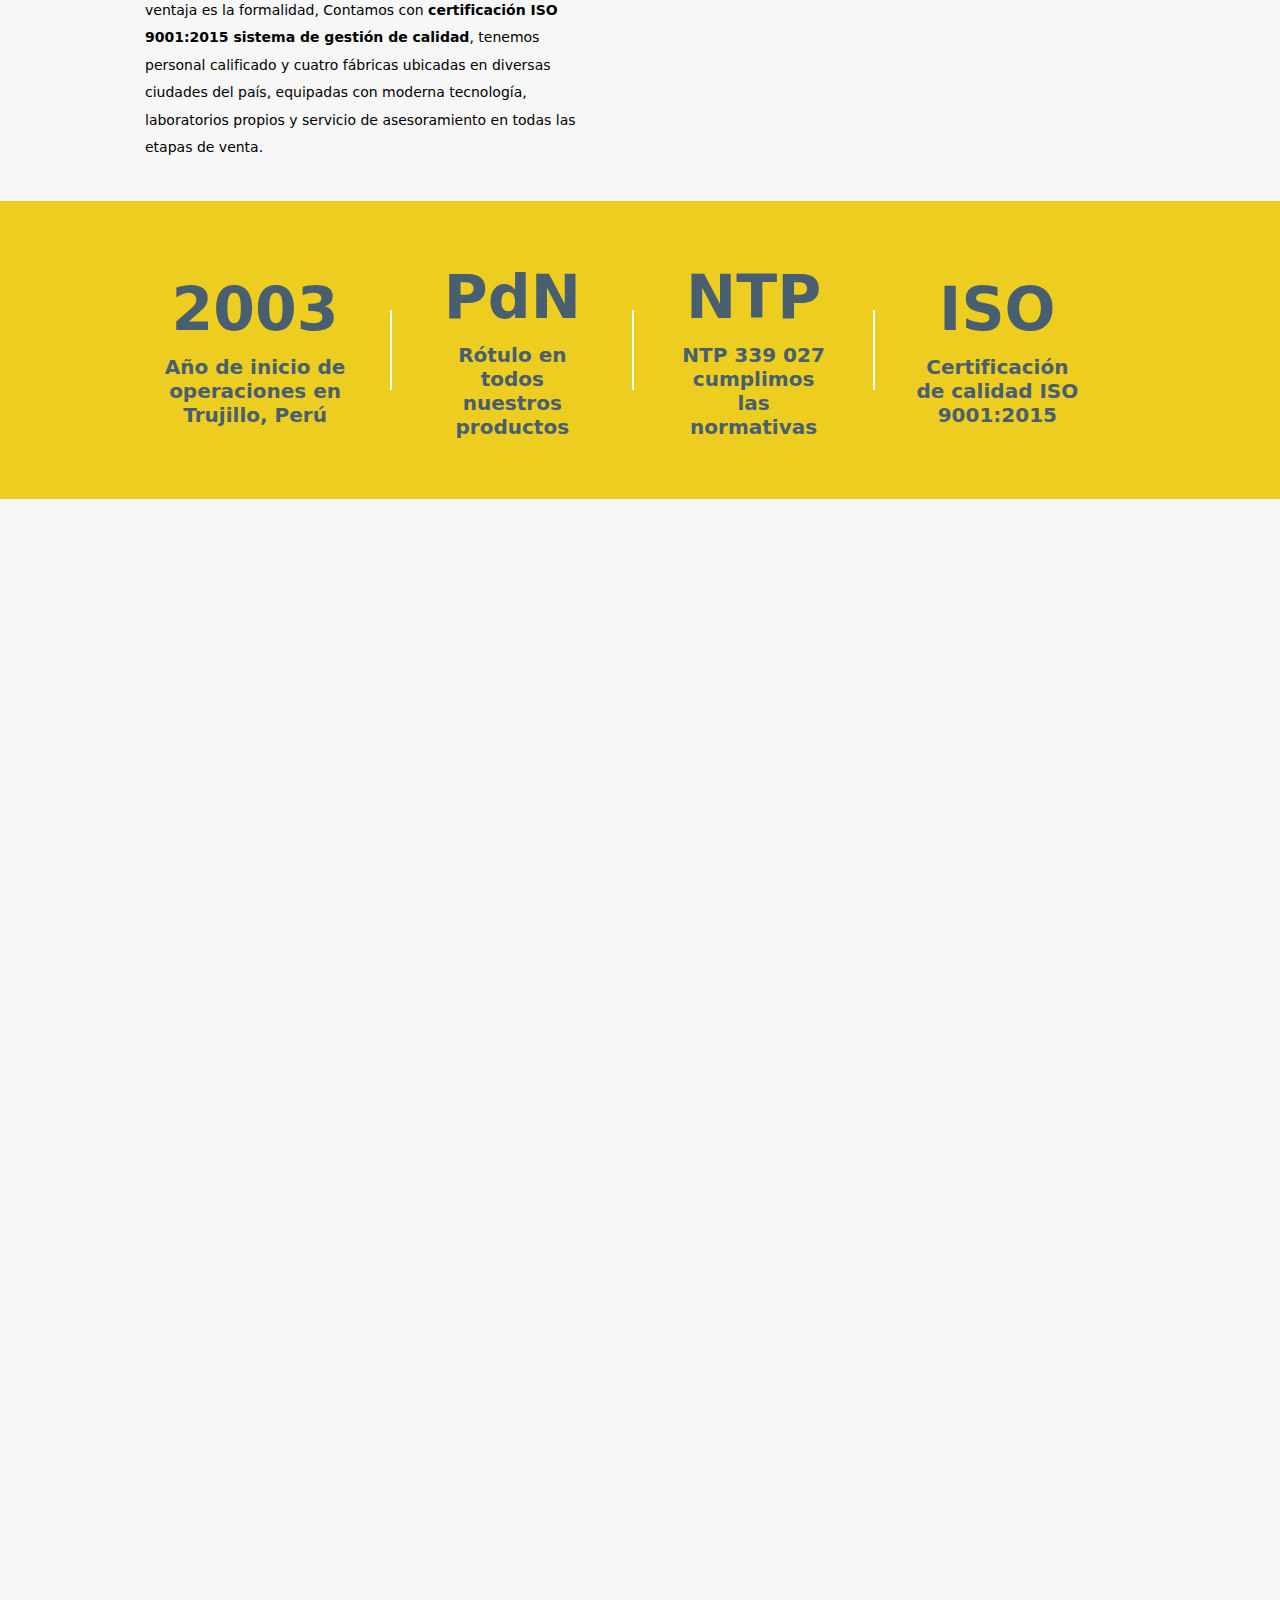
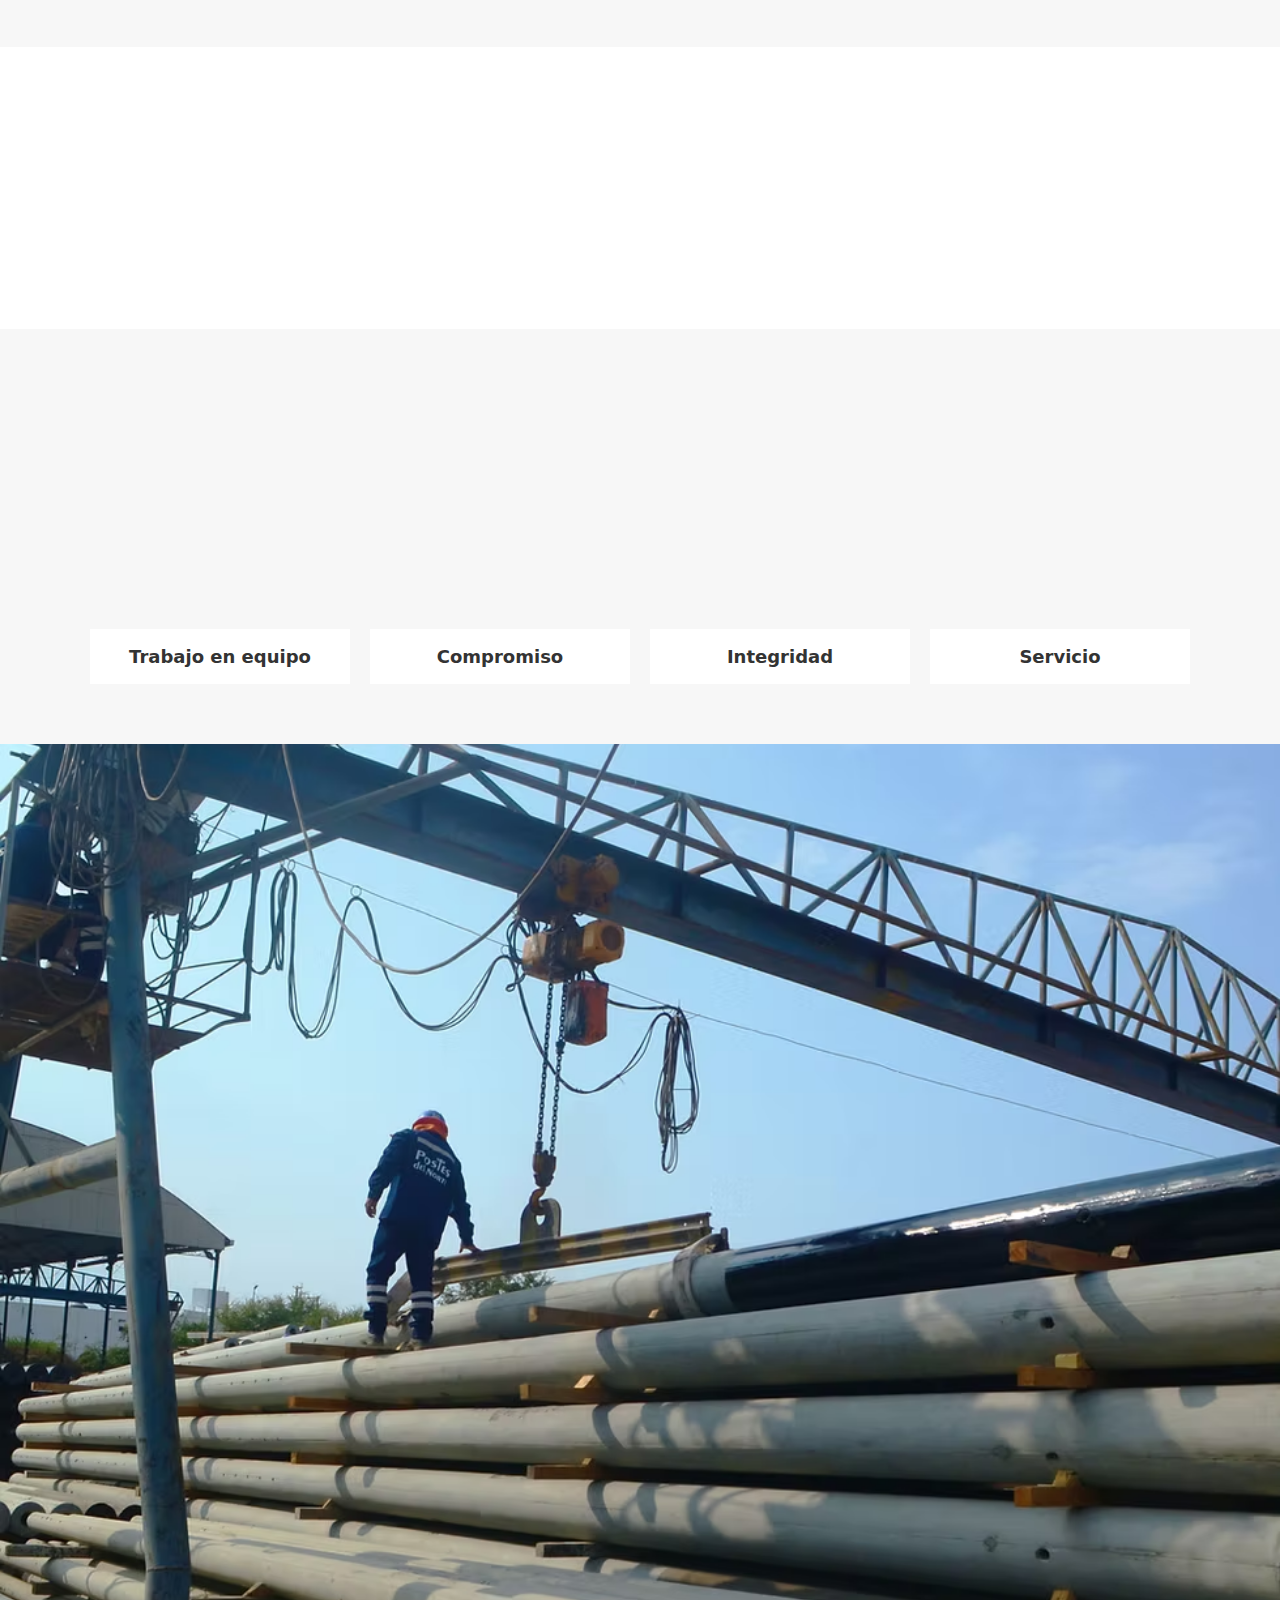
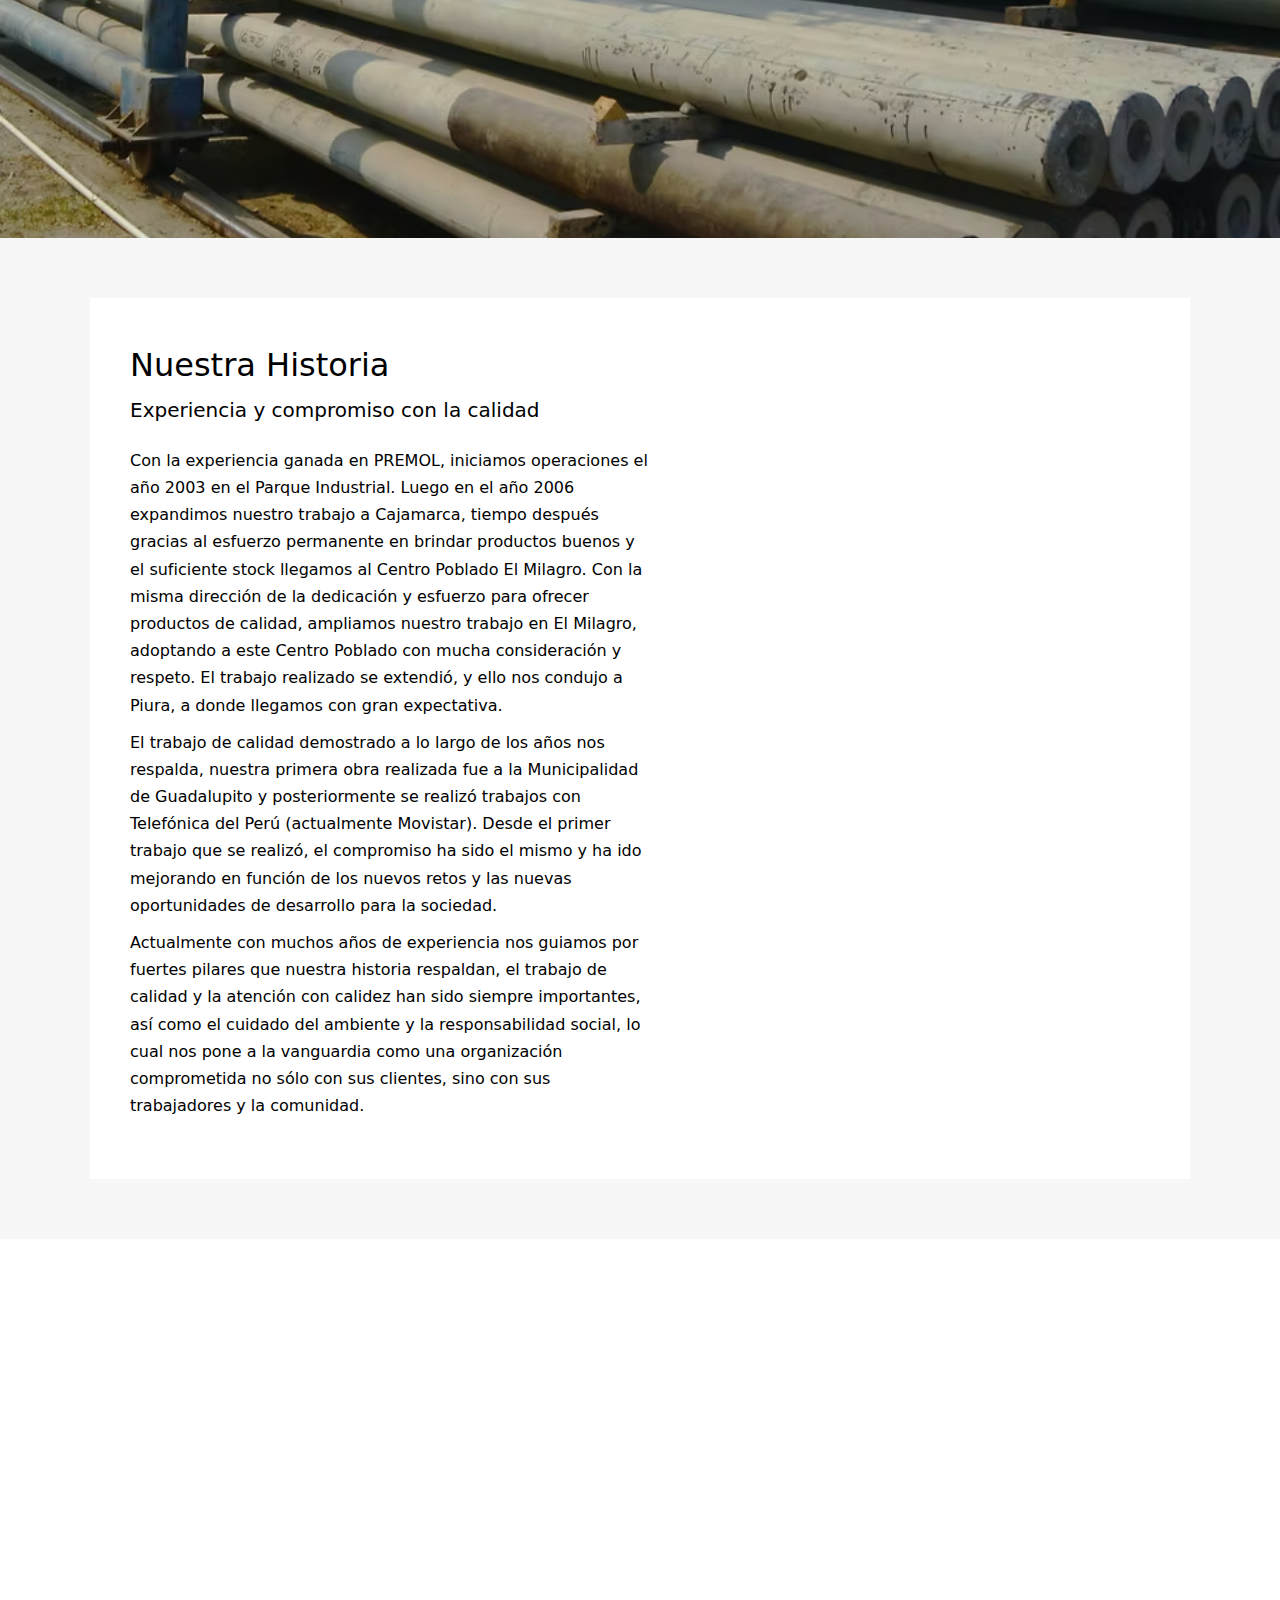
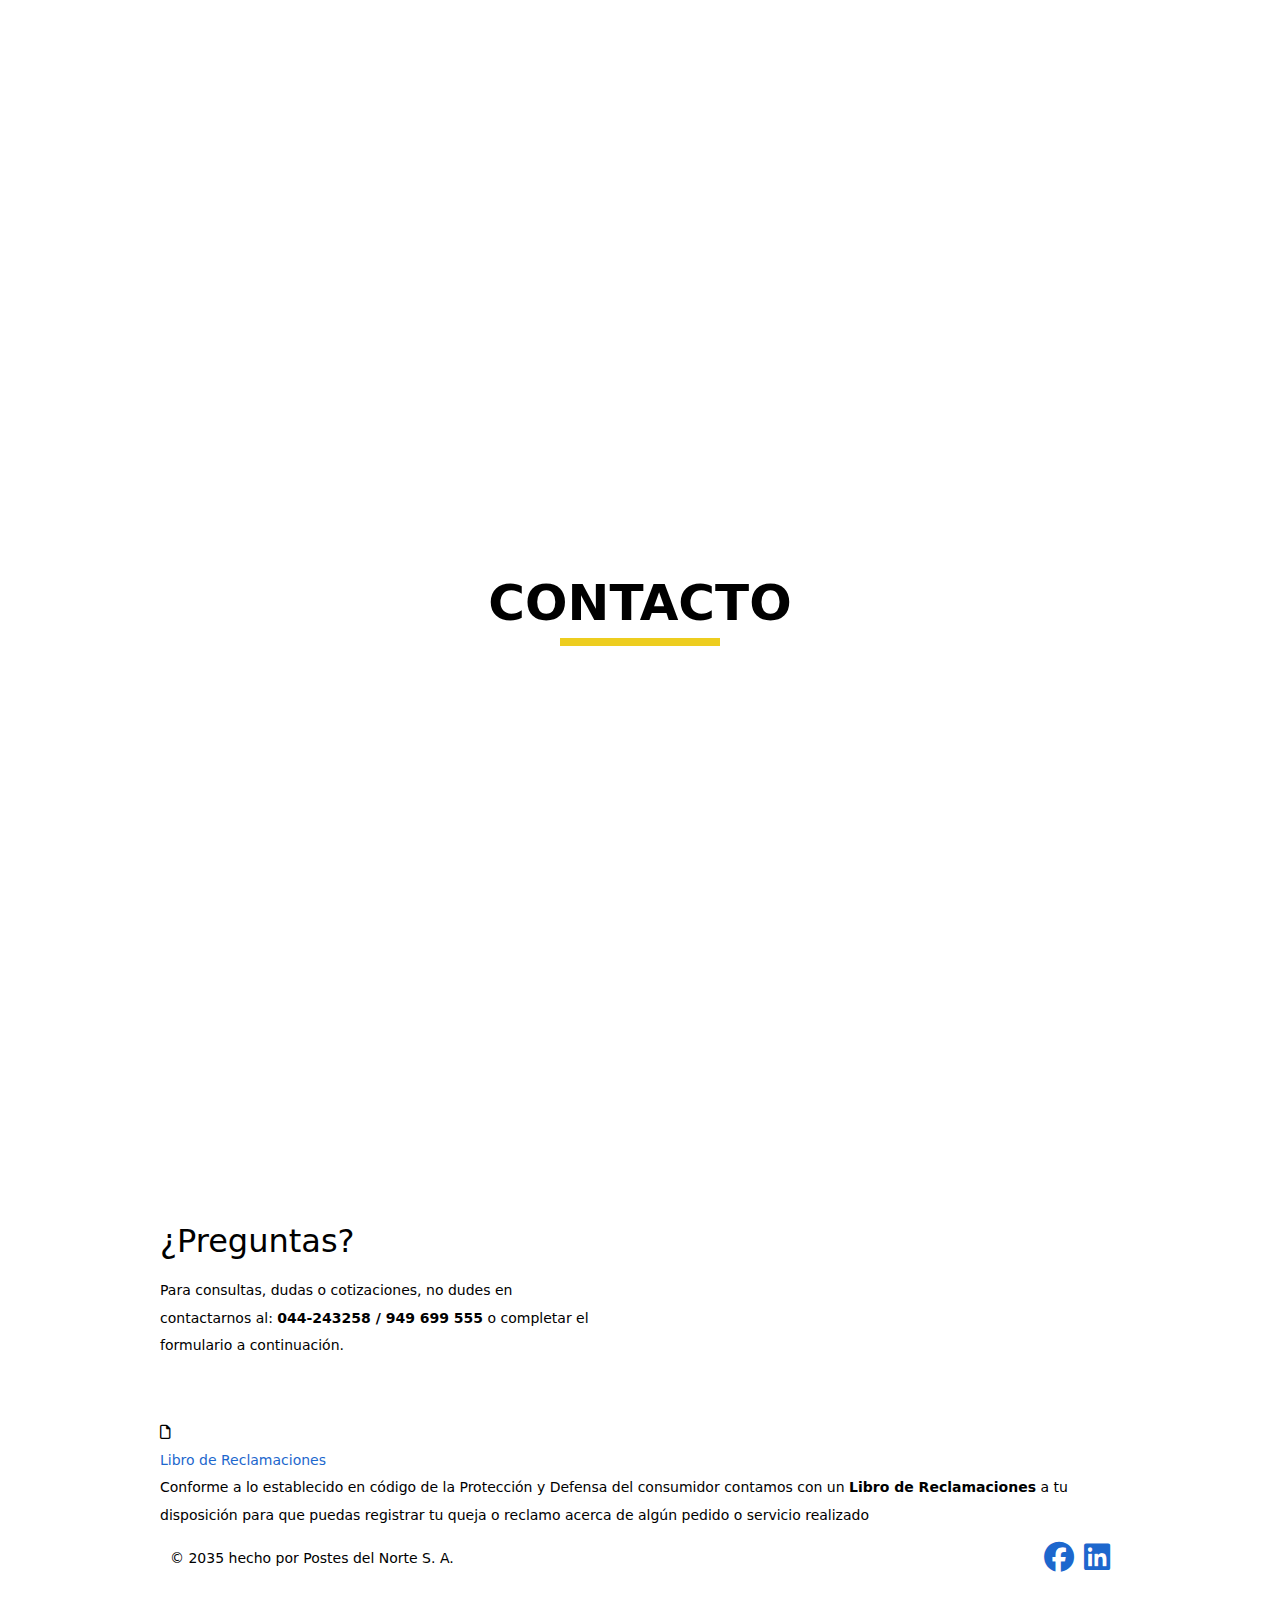
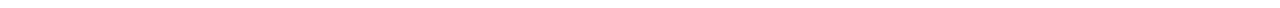
==== commit a7fe62fd: "Add files via upload" ====
--- a/postes/index.html
+++ b/postes/index.html
@@ -1,10 +1,14 @@
 <!DOCTYPE html>
-<html lang="en">
+<html lang="es">
 <head>
     <meta charset="UTF-8">
     <meta name="viewport" content="width=device-width, initial-scale=1.0">
+    <meta http-equiv="X-UA-Compatible" content="IE=edge">
     <title>Postes del Norte</title>
     <meta name="description" content="Postes del Norte es una empresa dedicada a fabricar y comercializar postes y accesorios de concreto de buena calidad a un precio competitivo."/>
+    <meta name='robots' content='max-image-preview:large' />
+    <meta name="robots" content="follow, index"/>
+    <link rel="canonical" href="https://postesdelnortesa.com/"/>
     <link rel="stylesheet" href="style.css">
     <link rel="stylesheet" href="https://cdnjs.cloudflare.com/ajax/libs/font-awesome/6.7.2/css/all.min.css" integrity="sha512-Evv84Mr4kqVGRNSgIGL/F/aIDqQb7xQ2vcrdIwxfjThSH8CSR7PBEakCr51Ck+w+/U6swU2Im1vVX0SVk9ABhg==" crossorigin="anonymous" referrerpolicy="no-referrer" />
     <script src="https://ajax.googleapis.com/ajax/libs/jquery/3.7.1/jquery.min.js"></script>
